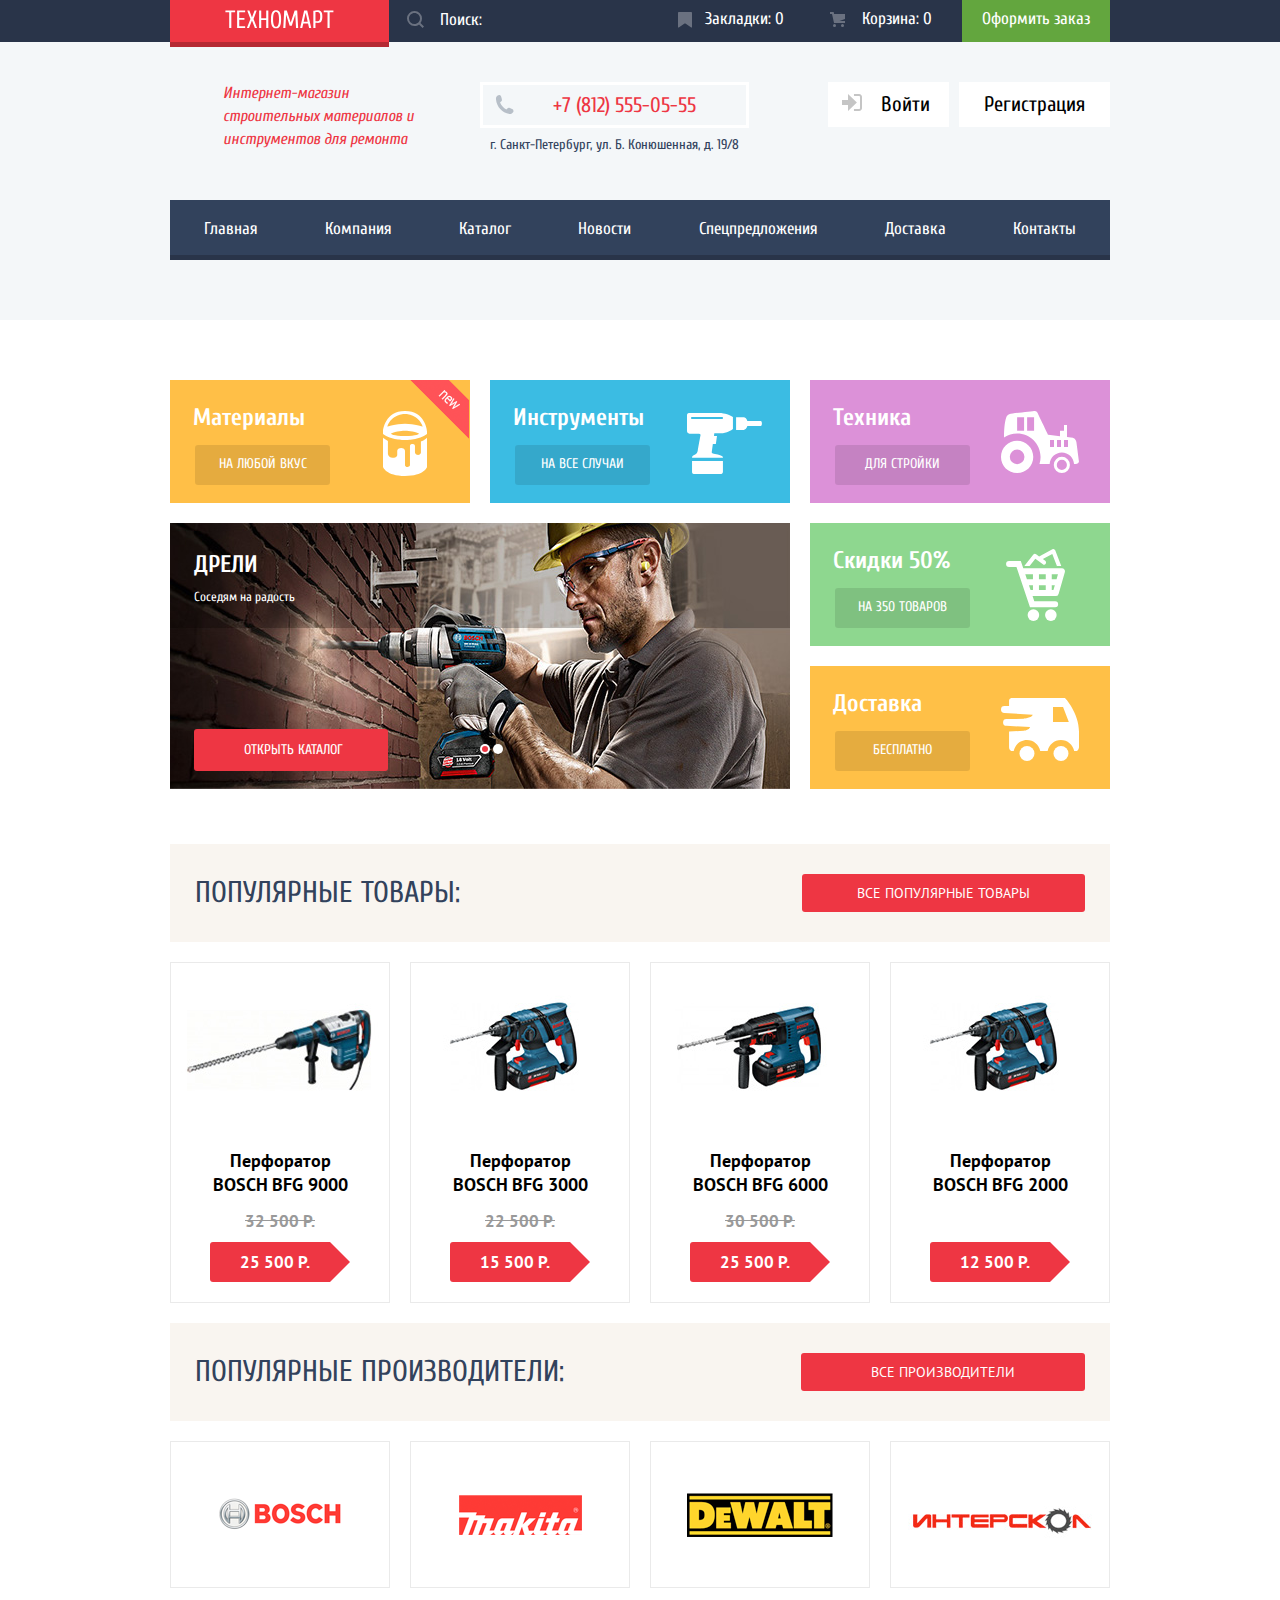
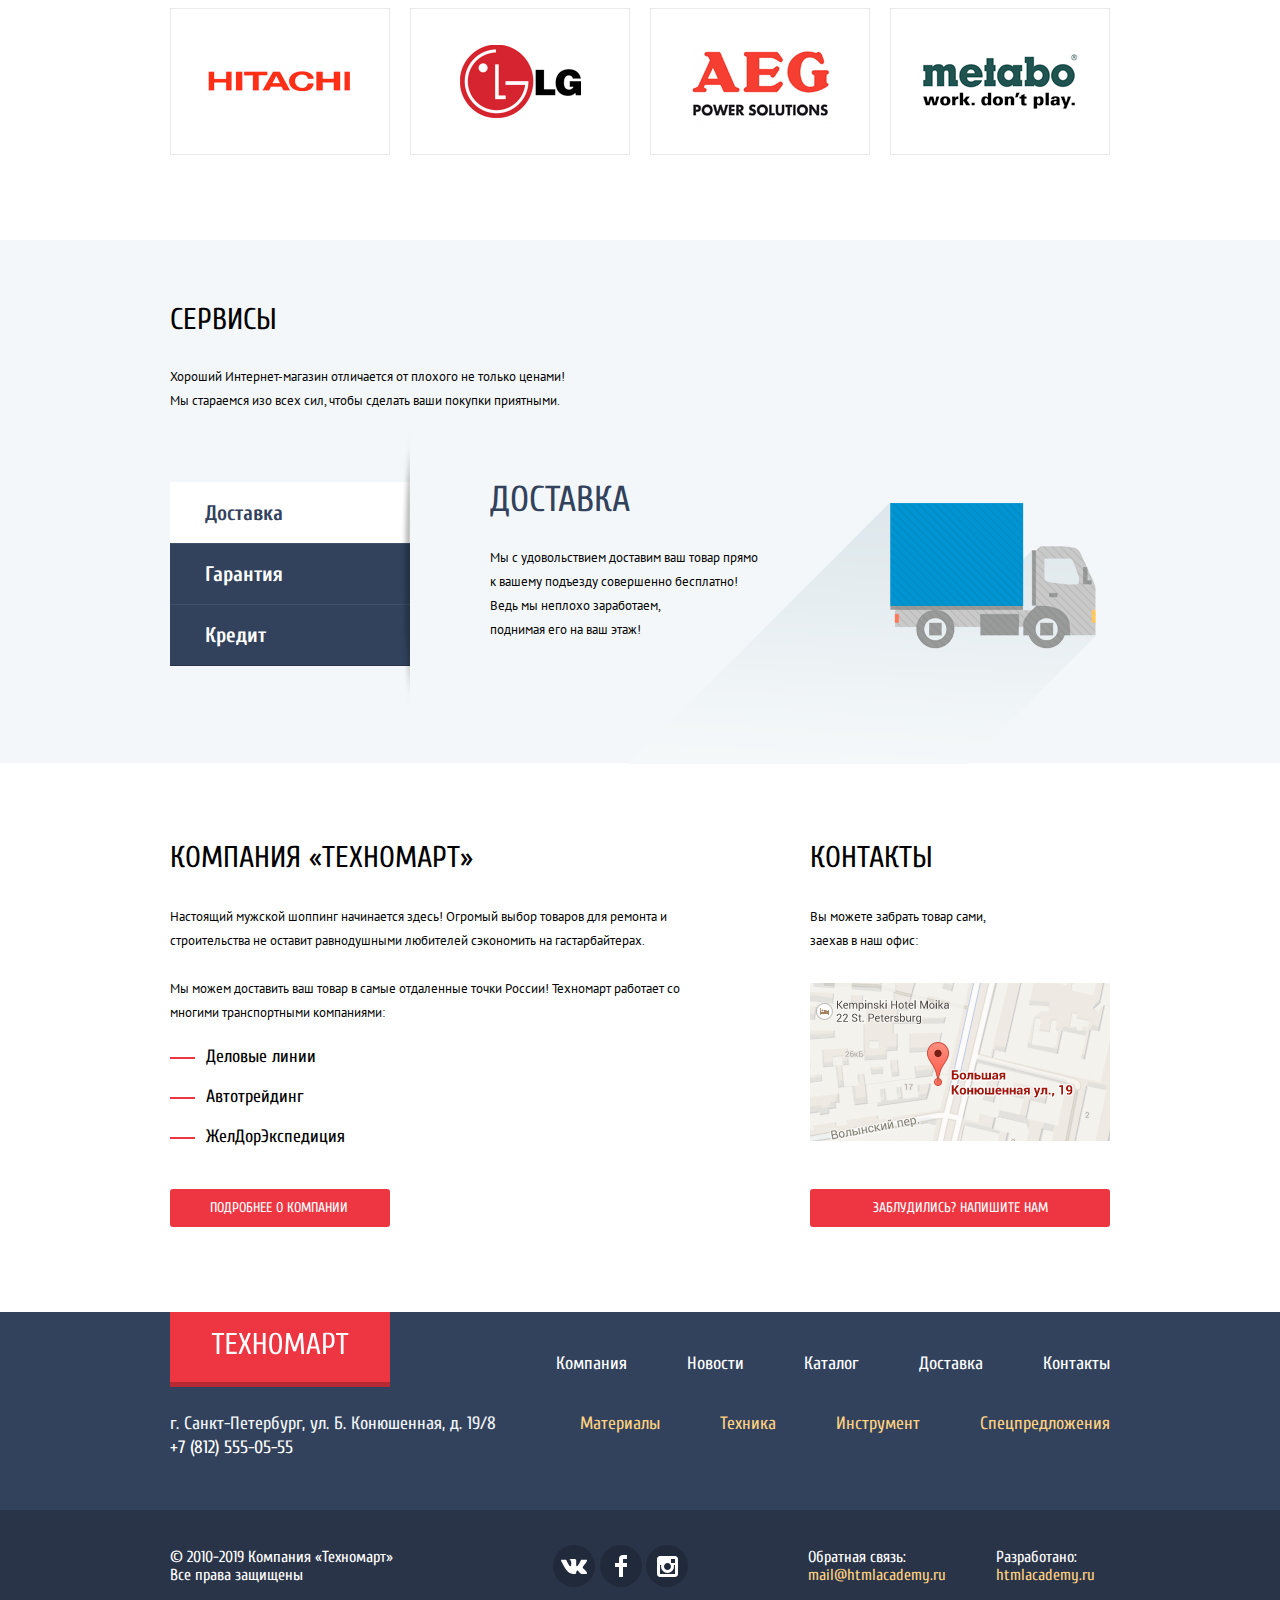
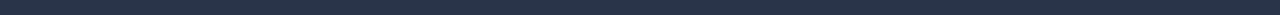
==== index.html @ 70874780 "lДобавлены иконки" ====
<!DOCTYPE html>
<html lang="ru">
  <head>
    <meta charset="utf-8">
    <title>HTML Academy: Техномарт</title>
    <link href="https://fonts.googleapis.com/css?family=Cuprum:400,400i,700|PT+Sans:400,700&display=swap&subset=cyrillic" rel="stylesheet">
    <link href="css/normalize.css" rel="slylesheet">
    <link href="css/style.css" rel="stylesheet">
  </head>
  <body>
    <header class="main-header">
      <div class="top-header">
        <div class="container">
          <a class="logo">
            <img src="img/logo.svg" width="109" height="19" alt="Логотип Техномарт">
          </a>
          <div class="search">
            <form action="#" method="get">

              <label for="search">Поиск:</label>
              <input type="search" name="search" id="search">
              <button class="visually-hidden" type="submit">Поиск</button>
            </form>
          </div>
          <div class="booking-block">
            <a class="marker" href="#">Закладки: 0</a>
            <a class="basket" href="#">Корзина: 0</a>
            <a class="booking" href="#">Оформить заказ</a>
          </div>
        </div>
      </div>
      <div class="middle-header container">
        <h1 class="index-page-title">Интернет-магазин строительных материалов и инструментов для ремонта</h1>  
        <div class="contact-header">
          <p class="phone-numder"><a href="tel:+78125550555">+7 (812) 555-05-55</a></p>
          <p class="address">г. Санкт-Петербург, ул. Б. Конюшенная, д. 19/8</p>
        </div>
        <ul class="user-navigation"> 
          <li>
            <a class="login-link" href="#">
                <svg xmlns="http://www.w3.org/2000/svg" width="20" height="17" viewBox="0 0 20 17">
                  <path d="M14.875 8.5L6 0v6H0v5h6v6z"/>
                  <path d="M16.986 15.01h-5.027V17h5.027c2.178 0 3.004-1.81 3.029-3.026V3.028C19.99 1.811 19.164 0 16.986 0h-5.027v1.99h5.027c.839 0 .992.681 1.01 1.057v10.904c-.017.376-.171 1.059-1.01 1.059z"/>
              </svg>
              <span>Войти</span>
            </a>
          </li>
          <li><a class="check-in" href="#">Регистрация</a></li>
        </ul>
      </div>
      <nav class="main-navigation container">
        <ul>
          <li><a>Главная</a></li>
          <li><a href="#">Компания</a></li>
          <li><a href="catalog.html">Каталог</a></li>
          <li><a href="#">Новости</a></li>
          <li><a href="#">Спецпредложения</a></li>
          <li><a href="#">Доставка</a></li>
          <li><a href="#">Контакты</a></li>
        </ul>
      </nav>
    </header>
    <main>
      <div class="container">
        <section class="offers-block">
          <h2 class="visually-hidden">Наши предложения</h2>
          <div class="wrapper-offers-top">
            <div class="material-offers new">
              <h3>Материалы</h3>
              <a href="#">На любой вкус</a>  
            </div>
            <div class="instrument-offers">
              <h3>Инструменты</h3>
              <a href="#">На все случаи</a>
            </div>
            <div class="equipment-offers">
              <h3>Техника</h3>
              <a href="#">Для стройки</a>
            </div> 
          </div>
          <div class="wrapper-offers-bottom">
            <div class="wrapper">
              <div class="discount-offers">
                <h3>Скидки 50%</h3>
                <a href="#">На 350 товаров</a>
              </div>       
              <div class="delivery-offers">
                <h3>Доставка</h3>
                <a href="#">Бесплатно</a>
              </div>
            </div>
            <div class="slider-wrapper"> <!-- Переделать!-->
              <div class="slider-controls">
                <i class="active"></i>
                <i></i>
              </div>
              <ul class="slider-list">
                <li class="slider-item">
                  <h3 class="slider-item-title">Дрели</h3>
                  <p>Соседям на радость</p>
                  <a class="slider-batton" href="catalog.html">Открыть каталог</a>
                </li>
                <li class="slider-item">
                  <h3>Перфораторы</h3>
                  <p>Настоящие мужские игрушки</p>
                  <a class="slider-batton" href="catalog.html">Открыть каталог</a>
                </li>
              </ul>
            </div>
          </div>
        </section>
        <section class="popular-product">
          <div class="popular-product-header">
            <h2>Популярные товары:</h2>         
            <a class="button" href="#">Все популярные товары</a> 
          </div>
          <ul class="popular-list">
            <li class="popular-item">
              <article class="card-product">
                <div class="catalog-content">
                  <img src="img/bosch-bfg-9000.jpg" width="218" height="170" alt="Перфоратор BOSCH BFG 9000"> 
                </div>
                <h3>
                  <a href="#">
                    <span class="catalog-category">Перфоратор BOSCH</span>
                    <span class="catalog-model">BFG 9000</span>
                  </a>
                </h3>
                <div class="catalog-price">
                    <div class="old-price">32 500 Р.</div>
                    <div class="new-price">25 500 Р.</div>
                </div>
                <div class="catalog-popup">  <!--Должен появляться при наведение вместо .catalog-content-->
                  <a class="button-booking" href="#">Купить</a>
                  <a class="button-marker" href="#">В закладки</a>
                </div>
              </article>  
            </li>
            <li class="popular-item">
              <article class="card-product">
                <div class="catalog-content">
                  <img src="img/bosch-bfg-3000.jpg" width="218" height="170" alt="Перфоратор BOSCH BFG 3000"> 
                </div>
                <h3>
                  <a href="#">
                    <span class="catalog-category">Перфоратор BOSCH</span>
                    <span class="catalog-model">BFG 3000</span>
                  </a>
                </h3>
                <div class="catalog-price">
                  <div class="old-price">22 500 Р.</div>
                  <div class="new-price">15 500 Р.</div>
                </div>
                <div class="catalog-popup">  <!--Должен появляться при наведение вместо .catalog-content-->
                  <a class="button-booking" href="#">Купить</a>
                  <a class="button-marker" href="#">В закладки</a>
                </div>
              </article>  
            </li>
            <li class="popular-item"> 
              <article class="card-product">
                <div class="catalog-content">
                  <img src="img/bosch-bfg-6000.jpg" width="218" height="170" alt="Перфоратор BOSCH BFG 6000"> 
                </div>
                <h3>
                  <a href="#">
                    <span class="catalog-category">Перфоратор BOSCH</span>
                    <span class="catalog-model">BFG 6000</span>
                  </a>
                </h3>
                <div class="catalog-price">
                    <div class="old-price">30 500 Р.</div>
                    <div class="new-price">25 500 Р.</div>
                </div>
                <div class="catalog-popup">  <!--Должен появляться при наведение вместо .catalog-content-->
                  <a class="button-booking" href="#">Купить</a>
                  <a class="button-marker" href="#">В закладки</a>
                </div>
              </article>  
            </li>
            <li class="popular-item">
              <article class="card-product">
                <div class="catalog-content">
                  <img src="img/bosch-bfg-2000.jpg" width="218" height="170" alt="Перфоратор BOSCH BFG 2000"> 
                </div>
                <h3>
                  <a href="#">
                    <span class="catalog-category">Перфоратор BOSCH</span>
                    <span class="catalog-model">BFG 2000</span>
                  </a>
                </h3>
                <div class="catalog-price">
                  
                    <div class="new-price standart-price">12 500 Р.</div>
                </div>
                <div class="catalog-popup">  <!--Должен появляться при наведение вместо .catalog-content-->
                  <a class="button-booking" href="#">Купить</a>
                  <a class="button-marker" href="#">В закладки</a>
                </div>
              </article>  
            </li>
          </ul> 
        </section>
        <section class="popular-brands">
          <div class="popular-brands-header">
            <h2>Популярные производители:</h2>   
            <a class="button" href="#">Все производители</a>
          </div>
          <ul class="popular-brands-list">
            <li><a href="#"><img src="img/bosch.png" width="126" height="37" alt="Bosch"></a></li> 
            <li><a href="#"><img src="img/makita.png" width="123" height="40" alt="Makita"></a></li>
            <li><a href="#"><img src="img/de-walt.png" width="146" height="44" alt="DeWALT"></a></li>
            <li><a href="#"><img src="img/interscol.png" width="200" height="88" alt="Интерскол"></a></li>
            <li><a href="#"><img src="img/hitachi.png" width="169" height="31" alt="Hitachi"></a></li>
            <li><a href="#"><img src="img/lg.png" width="121" height="73" alt="LG"></a></li>
            <li><a href="#"><img src="img/aeg.png" width="151" height="96" alt="AEG"></a></li>
            <li><a href="#"><img src="img/metabo.png" width="204" height="69" alt="Metabo"></a></li>
          </ul>
        </section>
      </div>
      <section class="services">
        <div class="container">
          <div class="lead-box">
            <h2>Сервисы</h2>
            <p class="services-text">Хороший Интернет-магазин отличается от плохого не только ценами! Мы стараемся изо всех сил, чтобы сделать ваши покупки приятными.</p>
          </div>
          <div class="slider-services">
            <div class="slider-services-buttons">  <!--Проверить оформление кнопок-->
              <button class="services-button active">Доставка</button>
			        <button class="services-button">Гарантия</button>
			        <button class="services-button">Кредит</button>
            </div>
            <div class="slider-services-text">
              <section class="delivery">  
                <h3>Доставка</h3> 
                <p class="delivery-text">Мы с удовольствием доставим ваш товар прямо<br> к вашему подъезду совершенно бесплатно! Ведь мы неплохо заработаем,<br> поднимая его на ваш этаж!</p>
              </section>
              <section class="warranty">
                <h3>Гарантия</h3>
                <p class="warranty-text">Если купленный у нас товар поломается или заискрит,<br> а также в случае пожара, спровоцированного его возгаранием, вы всегда можете быть уверены в нашей гарантии. Мы обменяем сгоревший товар на новый.<br> Дом уж восстановите как-нибудь сами.</p>
              </section>
              <section class="credit">
                <h3>Кредит</h3>
                <p class="credit-text">Залезть в долговую яму стало проще!<br> Кредитные консультанты придут вам на помощь.</p>
                <a class="button" href="#">Отправить заявку</a>
              </section>
            </div>
          </div>
        </div>
      </section>
      <div class="wrapper-company container">
        <article class="about-company"> 
          <h2 class="company-title">Компания &laquo;Техномарт&raquo;</h2>
          <p>Настоящий мужской шоппинг начинается здесь! Огромый выбор товаров для ремонта и строительства не оставит равнодушными любителей сэкономить на гастарбайтерах.</p>
          <p>Мы можем доставить ваш товар в самые отдаленные точки России! Техномарт работает со многими транспортными компаниями:</p>
          <ul class="delivery-list"> 
            <li>Деловые линии</li>
            <li>Автотрейдинг</li>
            <li>ЖелДорЭкспедиция</li>
          </ul>
          <a class="button" href="#">Подробнее о компании</a>  
        </article>
        <section class="contact">
          <h2 class="contact-title">Контакты</h2>
          <p>Вы можете забрать товар сами, заехав в наш офис:</p>
          <a class="map" href="map.html">
            <img src="img/map.png" width="300" height="158" alt="Карта офиса Техномарт улица Большая Конюшечная ул., 19">
          </a>
          <div>
            <a class="button" href="message.html">Заблудились? Напишите нам</a>  
          </div>
        </section>
      </div>
    </main>
    <footer class="main-footer">
      <div class="footer-top">
        <div class="main-menu container">
          <a class="logo">
            <img src="img/logo-footer.svg" width="138" height="23" alt="Логотип Техномарт"> 
          </a>
          <ul class="footer-navigation"> 
            <li><a href="#">Компания</a></li>
            <li><a href="#">Новости</a></li>
            <li><a href="catalog.html">Каталог</a></li>
            <li><a href="#">Доставка</a></li>
            <li><a href="#">Контакты</a></li>
          </ul>
        </div>
        <div class="offers-menu container">
          <p class="footer-contact">
            г. Санкт-Петербург, ул. Б. Конюшенная, д. 19/8<br>
            <a href="tel:+78125550555">+7 (812) 555-05-55</a>
          </p>
          <ul class="offers"> 
            <li><a href="#">Материалы</a></li>
            <li><a href="#">Техника</a></li>
            <li><a href="#">Инструмент</a></li>
            <li><a href="#">Спецпредложения</a></li>
          </ul>
        </div>
      </div>
      <div class="footer-copyright">
        <div class="container">
          <p class="copyright">
            &copy; 2010-2019 Компания &laquo;Техномарт&raquo;<br> 
            Все права защищены 
          </p>
          <div class="social-footer">
            <ul class="social-footer-list">
              <li>
                <a class="social-button social-button-vk" href="#">
                  <span class="visually-hidden">Вконтакте</span>               
                </a>
              </li>
              <li>
                <a class="social-button social-button-fb" href="#">
                  <span class="visually-hidden">Фейсбук</span>
                </a>
              </li>
              <li>
                <a class="social-button social-button-ig" href="#">
                  <span class="visually-hidden">Инстаграм</span>
                </a>
              </li>
            </ul>
          </div>
          <p class="mail">
            <span>Обратная связь:</span>
            <a href="mailto:mail@htmlacademy.ru">mail@htmlacademy.ru</a>
          </p>
          <p class="developer">
            <span>Разработано:</span>
            <a href="https://htmlacademy.ru/intensive/htmlcss">htmlacademy.ru</a>
          </p>
        </div>
      </div>
    </footer> 
  <!--
    <div class="popup-message">
      <form action="#" method="post">
        <label>
          <span>Ваше имя:</span><input type="text" name="name" required placeholder="Имя Фамилия">
        </label>
        <label>
          <span>Ваш e-mail:</span><input type="email" name="email" required placeholder="email@example.com">
        </label>
        <label>
          <span>Текст письма:</span><textarea name="message" required placeholder="В свободной форме"></textarea>
        </label>
        <div class="button-block">
          <button class="button-checkout" type="submit">Отправить</button>
        </div>
        <button class="close-popup" type="button"><span class="visually-hidden">Закрыть</span></button>
      </form>
    </div> 
    <div class="map-popup">
      <img src="img/map-big.jpg" width="940" height="446" alt="Карта офиса Техномарт улица Большая Конюшечная ул., 19">
      <button class="close-popup" type="button"><span class="visually-hidden">Закрыть</span></button>
    </div>	
    <div class="popup-product-in-basket">
      <p>Товар добавлен в корзину</p>
      <div class="button-block">
        <a class="button-send" href="#">Оформить заказ</a>
        <a class="button-shopping" href="catalog.html">Продолжить покупки</a>  
      </div>
      <button class="close-popup" type="button"><span class="visually-hidden">Закрыть</span></button>
    </div>
  -->
  </body>
</html>
---- css/style.css ----
body {
  margin: 0;
  padding: 0;

  font-size: 13px;
  line-height: 24px;
  font-family: "PT Sans", "Arial", sans-serif;
  color: #000000;
}

a {
  text-decoration: none;
}

.visually-hidden {
  position: absolute;

  width: 1px;
  height: 1px;
  margin: -1px;

  clip: rect(0 0 0 0);
}

.container {
  width: 940px;
  margin: 0 auto;
  padding: 0 10px;
}

/*Header*/
.main-header {
  padding-bottom: 60px;

  font-family: "Cuprum", "Arial", sans-serif;

  background-color: #f4f7f9;
}

.top-header {
  font-style: normal;
  font-weight: normal;
  font-size: 17px;
  line-height: 18px;
  color: #ffffff;

  background-color: #293449;
}

.top-header .container {
  display: flex;
  justify-content: space-between;
}

.logo {
  padding: 10px 55px 9px 55px;

  background-color: #ee3643;
  box-shadow: 0 5px 0 0 rgba(0, 0, 0, 0.24),
  0 5px 0 0 #ee3643;
}

.logo-inner:hover,
.logo-inner:focus {
  background-color: #ca2c37;
}

.search {
  position: relative;

  padding: 10px 0 9px 50px;
}

.search::before {
  content: "";
  position: absolute;
  top: 11px;
  left: 17px;

  width: 17px;
  height: 17px;

  background-image: url("../img/icon-search.svg");
  opacity: 0.3;
}

.search:hover::before,
.search:focus::before {
  opacity: 1;
}

.search input {
  font: inherit;

  background-color: #293449;
  border: none;
}

.search:hover {
  background-color: #212a3a;
}

.search:focus {
  background-color: #ffffff;
}

.search:hover input {
  background-color: #212a3a;
}

.search input:focus {
  background-color: #ffffff;
}

.top-header a {
  color: #ffffff;
}

.booking-block {
  display: flex;
}

.marker {
  position: relative;

  padding: 10px 28px 9px 44px;
}

.marker::before {
  content: "";
  position: absolute;
  top: 12px;
  left: 17px;

  width: 14px;
  height: 16px;

  background-image: url("../img/icon-bookmark.svg");
  opacity: 0.3;
}

.marker:hover::before,
.marker:focus::before {
  opacity: 1;
}

.marker:active::before {
  opacity: 0.5;
}

.basket {
  position: relative;

  padding: 10px 30px 9px 50px;
}

.basket::before {
  content: "";
  position: absolute;
  top: 12px;
  left: 18px;

  width: 15px;
  height: 15px;

  background-image: url("../img/cart-icon.svg");
  opacity: 0.3;
}

.basket:hover::before,
.basket:focus::before {
  opacity: 1;
}

.basket:active::before {
  opacity: 0.5;
}

.booking {
  padding: 10px 20px 9px 20px;

  background-color: #63a63e;
}

.booking:hover,
.booking:focus {
  background-color: #5fbb2d;
}

.booking:active {
  color: rgba(255, 255, 255, 0.5);

  background-color: #518534;
}

.middle-header {
  display: flex;
  justify-content: space-between;
  align-items: flex-start;
  padding-top: 40px;
  padding-bottom: 40px;
  min-height: 78px;
}

.index-page-title,
.page-description {
  width: 196px;
  margin: 0;
  padding-left: 53px;

  font-style: italic;
  font-weight: normal;
  font-size: 16px;
  line-height: 23px;
  color: #ee3643;
}

.contact-header {
  width: 270px;
}

.phone-numder a {
  margin: 0;
  padding: 8px 50px 8px 70px;

  font-size: 21px;
  line-height: 21px;
  text-align: center;
  color: #ee3643;

  background-image: url("../img/icon-phone.svg");
  background-repeat: no-repeat;
  background-position: 12px 10px;
  border: 3px solid #ffffff;
}

.address {
  margin: 0;
  padding: 0;

  font-size: 14px;
  line-height: 24px;
  text-align: center;
  color: #32425c;
}

.user-navigation {
  display: flex;
  justify-content: flex-end;
  width: 300px;
  margin: 0;
  padding: 0;

  list-style: none;
}

.user-navigation a {
  font-size: 21px;
  line-height: 21px;
  color: #000000;

  background-color: #ffffff;
}

.user-navigation a {
  display: block;
  margin-left: 10px;
 
}

.user-navigation a:hover,
.user-navigation a:focus {
  color: #ee3643;
}

.check-in {
  padding: 12px 25px;
}

.user-block {
  width: 300px;
}

.user-login {
  display: flex;

  background-color: #ffffff;
}

.login-link {
  padding: 12px 14px;
  min-width: 93px;
}

.login-link svg {
  fill: #c5c5c5;
  padding-right: 14px;
}

.login-link:hover {
  color: #ee3643;
}

.login-link:hover svg {
  fill: #32425C;
}

.user-name {
  display: block;
  padding-top: 12px;
  padding-bottom: 9px;

  font-size: 21px;
  line-height: 21px;
  color: #000000;

  background-color: #ffffff;
}

.user-name svg {
  fill: #c5c5c5;
  padding-left: 10px; 
  padding-right: 14px;
}

.user-name:hover svg {
  fill: #32425C
}

.exit {
  display: block;
  padding-top: 14px;
  padding-bottom: 6px;
  padding-left: 30px; 
  padding-right: 10px; 
  fill:  #c5c5c5;
}

.exit:hover svg {
  fill: #32425C;  
}

.user-menu {
  display: flex;
  flex-wrap: wrap;
  margin: 0;
  padding: 0;
  padding-top: 8px;
  padding-left: 17px;

  list-style: none;
}

.user-menu li {
  position: relative;

  padding-right: 32px;
}

.user-menu li:not(:last-child)::before {
  content: "";
  position: absolute;
  top: 50%;
  left: 90px;

  width: 4px;
  height: 4px;
  margin: -2px;

  background-color: #32425c;
  border-radius: 50%;
}

.user-menu li:last-child {
  padding: 0;
}

.user-menu a {
  font-size: 16px;
  color: #32425c;
  text-decoration: underline;
}

.user-menu a:hover,
.user-menu a:focus {
  color: #ee3643;
}

.main-navigation ul {
  display: flex;
  flex-wrap: wrap;
  justify-content: space-around;
  margin: 0;
  padding: 0;
  box-shadow: inset 0px -5px 0 0 #293449;

  list-style: none;

  background-color: #32425c;
}

.main-navigation a {
  display: block;
  padding: 20px 30px 23px 30px;

  font-size: 17px;
  line-height: 17px;
  color: #ffffff;
}

.main-navigation a:hover,
.main-navigation a:focus {
  background-color: #293449;
}

.main-navigation a:active {
  color: rgba(255, 255, 255, 0.5);
  background-color: #1d2739;
}

/*main - index.html*/

.offers-block {
  margin-top: 60px;
  margin-bottom: 55px;
}

.offers-block h3 {
  margin: 0;
  padding: 0;

  font-weight: bold;
  font-size: 24px;
  line-height: 30px;
  font-family: "Cuprum", "Arial", sans-serif;
  color: #ffffff;
}

.material-offers h3,
.instrument-offers h3,
.equipment-offers h3,
.discount-offers h3,
.delivery-offers h3 {
  position: relative;

  padding-top: 23px;
  padding-bottom: 12px;
  padding-left: 23px;
}

.offers-block a {
  display: block;
  min-width: 86px;
  margin-right: 140px;
  margin-left: 25px;
  padding-top: 10px;
  padding-bottom: 12px;

  font-size: 14px;
  line-height: 18px;
  font-family: "Cuprum", "Arial", sans-serif;
  text-align: center;
  color: #ffffff;
  text-transform: uppercase;

  background-color: rgba(0, 0, 0, 0.1);
  border-radius: 3px;
}

.offers-block a:hover,
.offers-block a:focus {
  background-color: rgba(0, 0, 0, 0.2);
}

.offers-block a:active {
  background-color: rgba(0, 0, 0, 0.3);
}

.offers-block .new {
  position: relative;
}

.offers-block .new::after {
  content: "";
  position: absolute;
  top: 0;
  left: 240px;

  width: 59px;
  height: 60px;

  background-image: url("../img/new-flag.png");
  background-repeat: no-repeat;
}

.wrapper-offers-top {
  display: flex;
  flex-wrap: wrap;
  justify-content: space-between;
}

.offers-block .wrapper {
  display: flex;
  flex-direction: column;
}

.wrapper-offers-bottom {
  display: flex;
  justify-content: space-between;
}

.material-offers {
  width: 300px;
  min-height: 123px;
  margin-bottom: 20px;

  background-color: #ffbf47;
  background-image: url("../img/icon-1.svg");
  background-repeat: no-repeat;
  background-position: 213px 31px;
}

.instrument-offers {
  width: 300px;
  min-height: 123px;
  margin-bottom: 20px;

  background-color: #3bbce3;
  background-image: url("../img/icon-2.svg");
  background-repeat: no-repeat;
  background-position: 197px 33px;
}

.equipment-offers {
  width: 300px;
  min-height: 123px;
  margin-bottom: 20px;

  background-color: #dc91d8;
  background-image: url("../img/icon-3.svg");
  background-repeat: no-repeat;
  background-position: 191px 31px;
}

.discount-offers {
  width: 300px;
  min-height: 123px;
  margin-bottom: 20px;

  background-color: #8ed78f;
  background-image: url("../img/icon-4.svg");
  background-repeat: no-repeat;
  background-position: 196px 26px;
}

.delivery-offers {
  width: 300px;
  min-height: 123px;

  background-color: #ffc047;
  background-image: url("../img/icon-5.svg");
  background-repeat: no-repeat;
  background-position: 191px 32px;
}

.slider-wrapper {
  position: relative;

  width: 620px;
  height: 239px;

  font-family: "Cuprum", "Arial", sans-serif;
  color: #ffffff;

  background-color: #a0522d;
  order: -1;
}

.slider-list {
  margin: 0;
  padding: 0;

  list-style: none;
}

.slider-item {
  padding-top: 27px;
  padding-bottom: 22px;
  padding-left: 24px;
}

.slider-item-title {
  margin: 0;
  padding: 0;

  text-transform: uppercase;
}

.slider-item p {
  margin: 0;
  padding-top: 5px;
  padding-bottom: 5px;
}

.slider-item a {
  width: 100px;
  margin: 0;
  margin-top: 115px;
  padding: 12px 45px 12px 49px;

  background-color: #ee3643;
  border-radius: 3px;
}

.slider-item a:focus,
.slider-item a:hover {
  background-color: #ca2c37;
}

.slider-item a:active {
  background-color: #ba2732;
}

.slider-item {
  display: none;
}

.slider-item:nth-child(1) {
  display: block;
}

.slider-item {
  display: none;
}

.slider-item:nth-child(1) {
  background-image: url("../img/slider-drill.jpg");
  background-repeat: no-repeat;
}

.slider-item:nth-child(2) {
  background-image: url("../img/slide-perforator.jpg");
  background-repeat: no-repeat;
}

.slider-controls {
  position: absolute;
  top: 215px;
  left: 50%;
  z-index: 100;
}

.slider-controls i {
  position: relative;

  display: inline-block;
  width: 10px;
  height: 10px;

  background: #ffffff;
  border-radius: 50%;
  cursor: pointer;
}

.slider-controls .active::after {
  content: "";
  position: absolute;
  top: 2px;
  left: 2px;
  z-index: 1;

  width: 6px;
  height: 6px;

  background: #ee3643;
  border-radius: 50%;
}

.popular-product-header,
.popular-brands-header {
  display: flex;
  justify-content: space-between;
  align-items: center;
  margin-bottom: 20px;
  padding: 30px 25px;

  background-color: #f9f5f0;
}

.popular-product-header h2,
.popular-brands-header h2 {
  margin: 0;
  padding: 0;

  font-weight: normal;
  font-size: 30px;
  line-height: 30px;
  font-family: "Cuprum", "Arial", sans-serif;
  color: #32425c;
  text-transform: uppercase;
}

.popular-product-header a.button,
.popular-brands-header a.button {
  font-size: 14px;
  line-height: 18px;
  color: #ffffff;
  text-transform: uppercase;

  background-color: #ee3643;
}

.popular-product-header a.button:hover,
.popular-product-header a.button:focus,
.popular-brands a.button:hover,
.popular-brands a.button:focus {
  background-color: #ca2c37;
}

.popular-product-header a.button:active,
.popular-brands a.button:active {
  background-color: #ba2732;
}

.popular-product-header .button {
  min-width: 170px;
  padding: 10px 55px;

  border-radius: 3px;
}

.popular-brands-header .button {
  padding: 10px 70px;

  border-radius: 3px;
}

.popular-list {
  display: flex;
  flex-wrap: wrap;
  justify-content: space-between;
  margin: 0;
  margin-bottom: 20px;
  padding: 0;

  list-style: none;
}

.popular-item {
  width: 218px;

  border: 1px solid #eaeaea;
}

.card-product h3 {
  margin: 0;
  padding: 9px 30px;

  text-align: center;
}

.catalog-category,
.catalog-model {
  font-weight: bold;
  font-size: 18px;
  line-height: 20px;
  color: #000000;
}

.catalog-price {
  margin-top: 5px;
}

.old-price {
  padding-bottom: 12px;

  font-weight: bold;
  font-size: 17px;
  line-height: 18px;
  text-align: center;
  color: #999999;
  text-decoration: line-through;
}

.new-price {
  position: relative;

  width: 80px;
  margin: 0 auto;
  margin-bottom: 20px;
  padding: 11px 30px;

  font-weight: bold;
  font-size: 17px;
  line-height: 18px;
  color: white;
  color: #ffffff;

  background-color: #ee3643;
  border-radius: 3px;
}

.new-price::after {
  content: "";
  position: absolute;
  top: 0;
  right: -20px;

  width: 0;
  height: 0;

  border: 20px solid white;
  border-left-color: #ee3643;
}

.standart-price {
  margin-top: 35px;
}

.card-product {
  position: relative;
}

.catalog-popup {
  position: absolute;
  top: 4px;
  left: 42px;
  z-index: 10;

  padding: 40px 0;

  background-color: rgba(255,255,255,0.9);
}

.card-product .catalog-popup {
  display: none;
}

.card-product:hover .catalog-popup {
  display: block;
}

.button-booking {
  position: relative;

  display: block;
  width: 41px;
  margin-bottom: 7px;
  padding: 10px 46px 10px 49px;

  font-size: 14px;
  line-height: 18px;
  font-family: "Cuprum", "Arial", sans-serif;
  color: #ffffff;
  text-transform: uppercase;

  background-color: #63a63e;
  border-radius: 3px;
  box-shadow: inset 0 -3px 0 0 #367315;
}

.button-booking::before {
  content: "";
  position: absolute;
  top: 10px;
  left: 14px;

  width: 15px;
  height: 15px;

  background-image: url("../img/cart-icon.svg");
  opacity: 0.3;
}

.button-booking:hover,
.button-booking:focus {
  background-color: #5fbb2d;
}

.button-booking:active {
  background-color: #518534;
}

.button-marker {
  display: block;
  width: 68px;
  padding: 8px 29px 7px 33px;

  font-size: 14px;
  line-height: 18px;
  font-family: "Cuprum", "Arial", sans-serif;
  color: #32425c;
  text-transform: uppercase;

  background-color: #ffffff;
  border: 3px solid #63a63e;
}

.button-marker:hover,
.button-marker:focus {
  border: 3px solid #32425c;
}

.button-marker:active {
  color: rgba(50, 66, 92, 0.3);

  border: 3px solid #32425c;
}

.popular-brands-list {
  display: flex;
  flex-wrap: wrap;
  justify-content: space-between;
  margin: 0;
  margin-bottom: 65px;
  padding: 0;

  list-style: none;
}

.popular-brands-list li {
  display: flex;
  justify-content: center;
  align-items: center;
  /*width: 218px;*/
  margin-bottom: 20px;

  /*border: 1px solid #eaeaea;*/
}

.popular-brands-list a {
  width: 218px;
  min-height: 145px;
  justify-content: center;
  display: flex;
  align-items: center;
  border: 1px solid #eaeaea;
}

.popular-brands-list li:hover,
.popular-brands-list li:focus {
  box-shadow: 0 10px 25px 0 rgba(41, 52, 73, 0.5);
}

.popular-brands-list li:active {
  opacity: 0.3;
}

.services {
  margin-bottom: 50px;
  padding-top: 50px;
  padding-bottom: 50px;

  background-color: #f4f7f9;
}

.services h2 {
  margin: 0;
  padding-top: 15px;
  padding-bottom: 15px;

  font-weight: normal;
  font-size: 30px;
  line-height: 30px;
  font-family: "Cuprum", "Arial", sans-serif;
  color: #000000;
  text-transform: uppercase;
}

.lead-box {
  width: 400px;
  padding-bottom: 13px;
}

.services-text {
  margin: 0;
  padding: 0;
  padding-top: 15px;
  padding-bottom: 10px;
}

.slider-services {
  display: flex;
  align-items: flex-start;
}

.services .container {
  position: relative;
}

.services .container::after {
  content: "";
  position: absolute;
  top: 140px;
  left: 240px;

  width: 10px;
  height: 279px;

  background-image: url("../img/shadow.png");
}

.slider-services-buttons {
  display: flex;
  flex-direction: column;
  padding-top: 46px;
  padding-right: 80px;
  padding-bottom: 48px;
}

.services-button {
  width: 240px;
  padding-top: 16px;
  padding-bottom: 15px;
  padding-left: 35px;

  font-weight: bold;
  font-size: 21px;
  line-height: 30px;
  font-family: Cuprum;
  text-align: left;
  color: #ffffff;

  background-color: #32425c;
  border: 0;
  box-shadow: 0 1px 0 0 #293449,
  inset 0 1px 0 0 #405069;
}

.services-button:hover,
.services-button:focus {
  background-color: #293449;
}

.services-button.active {
  color: #32425c;

  background-color: #ffffff;
  box-shadow: 0 1px 0 0 #ffffff,
  inset 0.6px 0.8px 0 0 #ffffff;
}

.services h3 {
  margin: 0;
  padding: 46px 0 15px 0;

  font-weight: normal;
  font-size: 36px;
  line-height: 36px;
  font-family: "Cuprum", "Arial", sans-serif;
  color: #32425c;
  text-transform: uppercase;
}

.delivery {
  position: relative;
}

.delivery::after {
  content: "";
  position: absolute;
  top: 67px;
  left: 138px;

  width: 468px;
  height: 261px;

  background-image: url("../img/delivery.png");
}

.delivery-text {
  width: 275px;
  margin: 0;
  padding: 13px 0;
}

.warranty {
  position: relative;

  display: none;
}

.warranty::after {
  content: "";
  position: absolute;
  top: 46px;
  left: 239px;

  width: 389px;
  height: 283px;

  background-image: url("../img/guarantee.png");
}

.warranty-text {
  width: 379px;
  margin: 0;
  padding: 13px 0;
}

.credit {
  position: relative;

  display: none;
}

.credit::after {
  content: "";
  position: absolute;
  top: 45px;
  left: 165px;

  width: 465px;
  height: 285px;

  background-image: url("../img/credit.png");
}

.credit-text {
  margin: 0;
  padding: 13px 0;
} 

.credit a {
  display: block;
  width: 107px;
  margin-top: 12px;
  padding: 10px 40px;

  font-size: 14px;
  line-height: 18px;
  font-family: "Cuprum", "Arial", sans-serif;
  color: #ffffff;
  text-transform: uppercase;

  background-color: #ee3643;
  border-radius: 3px;
}

.credit a:hover,
.credit a:focus {
  background-color: #ca2c37;
}

.credit a:active { 
  background-color: #ba2732;
}

.wrapper-company {
  display: flex;
  justify-content: space-between;
  margin-bottom: 85px;
}

.about-company {
  width: 520px;
  padding-top: 15px;
}

.company-title {
  margin: 0;
  padding-top: 15px;
  padding-bottom: 20px;

  font-weight: normal;
  font-size: 30px;
  line-height: 30px;
  font-family: "Cuprum", "Arial", sans-serif;
  color: #000000;
  text-transform: uppercase;
}

.about-company p {
  margin: 0;
  padding: 12px 0;
}

.about-company a {
  display: block;
  width: 140px;
  margin-top: 32px;
  padding: 10px 40px;

  font-size: 14px;
  line-height: 18px;
  font-family: "Cuprum", "Arial", sans-serif;
  color: #ffffff;
  text-transform: uppercase;

  background-color: #ee3643;
  border-radius: 3px;
}

.delivery-list {
  margin: 0;
  padding: 0;

  list-style: none;
  font-size: 18px;
  line-height: 20px;
  font-family: "Cuprum", "Arial", sans-serif;
  color: #000000;
}

.delivery-list li {
  position: relative;

  margin: 0;
  padding: 10px 0 10px 36px;
}

.delivery-list li::before {
  content: "";
  position: absolute;
  top: 50%;
  left: 0;

  width: 25px;
  height: 2px;

  background-color: #ee3643;
}

.contact {
  width: 300px;
  padding-top: 15px;
}

.contact-title {
  margin: 0;
  padding-top: 15px;
  padding-bottom: 20px;

  font-weight: normal;
  font-size: 30px;
  line-height: 30px;
  font-family: "Cuprum", "Arial", sans-serif;
  color: #000000;
  text-transform: uppercase;
}

.contact p {
  width: 180px;
  margin: 0;
  padding: 12px 0 30px 0;
}

.contact .button {
  display: block;
  padding: 10px;

  font-size: 14px;
  line-height: 18px;
  font-family: "Cuprum", "Arial", sans-serif;
  text-align: center;
  color: #ffffff;
  text-transform: uppercase;

  background-color: #ee3643;
  border-radius: 3px;
}

.about-company a:hover,
.about-company a:focus,
.contact .button:hover,
.contact .button:focus {
  background-color: #ca2c37;
}

.about-company a:active,
.contact .button:active { 
  background-color: #ba2732;
}

.contact .map {
  display: block;
  padding-bottom: 40px;
}

/*Футер*/

.footer-top {
  font-weight: normal;
  font-size: 18px;
  line-height: 24px;
  font-family: "Cuprum", "Arial", sans-serif;
  color: #f1f5f7;

  background-color: #32425c;
}

.main-menu {
  display: flex;
  justify-content: space-between;
  align-items: flex-start;
  padding-bottom: 30px;
}

.footer-top .logo {
  margin: 0;
  padding: 20px 41px;

  box-shadow: 0 5px 0 0 rgba(0, 0, 0, 0.24),
  0 5px 0 0 #ee3643;
}

.footer-navigation {
  display: flex;
  flex-wrap: wrap;
  justify-content: space-around;
  margin: 0;
  padding: 0;

  list-style: none;
}

.footer-navigation li {
  padding: 40px 30px 0 30px;
}

.footer-navigation li:last-child {
  padding-right: 0;
}

.footer-navigation a {
  color: #ffffff;
}  

.footer-navigation a:hover,
.footer-navigation a:focus {
  text-decoration: underline;
}

.footer-navigation a:active {
  color: rgba(241, 245, 247, 0.5);
  text-decoration: none;
}

.footer-contact {
  margin: 0;
  padding: 0;
}

.footer-contact a {
  color: #ffffff;
}  

.offers-menu {
  display: flex;
  justify-content: space-between;
  align-items: flex-start;
  padding-bottom: 50px;
}

.offers {
  display: flex;
  flex-wrap: wrap;
  justify-content: space-around;
  margin: 0;
  padding: 0;

  list-style: none;
}

.offers li {
  padding: 0 30px;
}

.offers li:last-child {
  padding-right: 0;
}

.offers a {
  color: #ffd180;
}

.offers a:hover,
.offers a:focus {
  text-decoration: underline;
}

.offers a:active {
  color: rgba(255, 209, 128, 0.5);
  text-decoration: none;
}

.footer-copyright {
  font-weight: normal;
  font-size: 16px;
  line-height: 18px;
  font-family: "Cuprum", "Arial", sans-serif;
  color: #ffffff;

  background-color: #293449;
}

.footer-copyright .container {
  display: flex;
  justify-content: space-between;
  align-items: center;
  padding-top: 35px; /*уточнити*/
  padding-bottom: 28px;
}

.copyright {
  width: 230px;
  margin: 0;
  padding: 0;
  padding-right: 160px;
}


.social-footer-list {
  display: flex;
  flex-wrap: wrap;
  justify-content: space-between;
  width: 135px;
  margin: 0;
  padding: 0;
  padding-right: 120px;

  list-style: none;
  text-align: center;
}

.social-footer-list a {
  display: flex;
  justify-content: center;
  align-items: center;
  width: 42px;
  height: 42px;

  background-color: #212a3a;
  border-radius: 21px;
}

.social-footer-list a:hover,
.social-footer-list a:focus,
.social-footer-list a:active {
  background-color: #ee3643;
}

.social-button-ig {
  background-image: url("../img/insta-icon.svg");
  background-repeat: no-repeat;
  background-position: center;
}

.social-button-fb {
  background-image: url("../img/fb-icon.svg");
  background-repeat: no-repeat;
  background-position: center;
}

.social-button-vk {
  background-image: url("../img/vk-icon.svg");
  background-repeat: no-repeat;
  background-position: center;
}

.mail {
  width: 140px;
  margin: 0;
  padding: 0;
  padding-right: 50px;
}

.mail a,
.developer a {
  color: #ffd180;
}

.developer {
  width: 100px;
  margin: 0;
  padding: 0;
  padding-right: 15px;
}

.footer-copyright a:hover,
.footer-copyright a:focus {
  text-decoration: underline;
}

.mail a:active,
.developer a:active {
  color: #ee3643;
  text-decoration: none;
}

/*Основное содержание catalog.html*/

.breadcrumbs {
  display: flex;
  justify-content: flex-start;
  margin: 0;
  margin-top: 10px;
  margin-bottom: 13px;
  padding: 10px 20px 10px  0;

  list-style: none;
}

.breadcrumbs-item {
  position: relative;

  padding-right: 40px;

  line-height: 18px;
  text-transform: uppercase;
}

.breadcrumbs-item a {
  color: #000000;
}

/*уточнить
.breadcrumbs-item:last-child {
  padding-right: 0;
}

.breadcrumbs-item a::after {
  content: "";
  position: absolute;
  top: 0;
  left: 0;

  width: 8px;
  height: 12px;

  background-image: url("../img/icon-right-small.svg");
}

.breadcrumbs-item:first-child {
  background-image: url("../img/icon-home.svg");
  background-repeat: no-repeat;
  background-position-y: center;
}
*/

.page-title {
  margin: 0;
  margin-bottom: 20px;
  padding-top: 30px;
  padding-bottom: 30px;
  padding-left: 30px;

  font-style: normal;
  font-weight: normal;
  font-size: 30px;
  line-height: 30px;
  font-family: Cuprum;
  color: #32425c;
  text-transform: uppercase;

  background-color: #f2f6f8;
}

.wrapper-main {
  display: flex;
  justify-content: space-between;
  align-items: flex-start;
}

.sorting {
  display: flex;
  justify-content: space-between;
  align-items: center;
  margin-bottom: 20px;

  background-color: #f7f3ec;
}

.sorting h2 {
  margin: 0;
  padding-top: 10px;
  padding-bottom: 10px;
  padding-left: 20px;

  font-style: normal;
  font-weight: normal;
  font-size: 13px;
  line-height: 18px;
  color: #000000;
  text-transform: uppercase;
}

.sorting-list {
  display: flex;
  justify-content: space-between;
  width: 480px;
/*нужно дополнить (см. макет)*/
  margin: 0;
  padding: 5px 17px 5px 20px;

  list-style: none;
}

.sort-link {
  color: rgba(0, 0, 0, 0.3);
  text-transform: uppercase;

  border-bottom: 1px dotted #ee3643;
}

.sort-link.active {
  color: #ee3643;

  border-bottom: none;
}

.sort-link:hover,
.sort-link:focus {
  color: #000000;

  border-bottom: 1px solid #ee3643;
}
.sort-link:active {
  color: #ee3643;

  border-bottom: none;
}

.filters {
  width: 220px;
}

.filters h2 {
  margin: 0;
  padding-top: 10px;
  padding-bottom: 10px;
  padding-left: 20px;

  font-style: normal;
  font-weight: normal;
  font-size: 13px;
  line-height: 18px;
  color: #000000;
  text-transform: uppercase;

  background-color: #f7f3ec;
}

.filters label {
  font-size: 15px;
  line-height: 20px;
  color: #000000;
  text-transform: uppercase;
}

.filters legend {
  font-weight: bold;
  font-size: 17px;
  line-height: 30px;
  color: #000000;
  text-transform: uppercase;
  letter-spacing: 0.2px;
}

.filter-button {
  font-size: 13px;
  line-height: 18px;
  font-family: "PT Sans", "Arial", sans-serif;
  text-align: center;
  text-transform: uppercase;
}


.filter-item {
  margin: 0;
  padding: 0;

  border: none;
}

.range-controls {
  position: relative;

  height: 41px;
  margin-bottom: 9px;
  padding-top: 39px;
  padding-right: 20px;
  padding-left: 20px;

  background-color: #f7f3ec;
  border-radius: 5px;
}

.range-controls .scale {
  height: 2px;

  background: #d7dcde;;
}

.range-controls .bar {
  width: 84%;
  height: 2px;

  background: #00ca74;
}

.range-controls .toggle {
  position: absolute;
  top: 31px;
  left: 0;

  width: 4px;
  height: 4px;
  padding: 0;

  background-color: #ababab;
  border: 8px solid #ffffff;
  border-radius: 50%;
  box-shadow: 0 2px 1px 0 #cfcfcf;
  cursor: pointer;
}

.range-controls .toggle-min {
  left: 20px;
}

.range-controls .toggle-max {
  left: 160px;
}

.price-controls {
  font-size: 0;
}

.price-controls label {
  display: inline-block;
  width: 50%;

  font-size: 17px;
  text-transform: uppercase;
}

.price-controls input {
  width: 55px;
  padding: 10px 20px;

  font-size: 17px;
  line-height: 18px;
  font-family: "PT Sans", "Arial", sans-serif;
  text-align: center;

  background: #f7f3ec;
  border: none;
  border-radius: 5px;
}
.max-price input {
  margin-left: 8px;
}

.wrapper-inner {
  width: 700px;
}

.catalog-list {
  display: flex;
  flex-wrap: wrap;
  justify-content: space-between;
  margin: 0;
  margin-bottom: 30px;
  padding: 0;

  list-style: none;
}

.catalog-item {
  width: 218px;
  margin-bottom: 20px;

  border: 1px solid #e5e5e5;
}

.pagination {
  display: flex;
  justify-content: flex-start;
  margin: 0;
  margin-bottom: 60px;
  padding: 0;

  list-style: none;
}

.pagination-item a {
  margin-right: 10px;
  padding: 10px 14px;

  font-size: 13px;
  line-height: 1.38;
  font-family: "PT Sans", "Arial", sans-serif;
  color: #000000;
  text-transform: uppercase;

  border: 1px solid #e5e5e5;
  border-radius: 2px;
}

.pagination-item.next a {
  margin-right: 0;
  padding: 10px 31px;
}

.pagination-item a:hover,
.pagination-item a:focus {
  border: 1px solid #bdc6ca;
}

.pagination-item a:active {
  border: 1px solid #ee3643;
}

.pagination-item-current a {
  color: #ffffff;

  background-color: #ee3643;
}

.perforator {
  padding-top: 57px;
  padding-bottom: 58px;

  background-color: #f4f7f9;
}

.perforator h2 {
  margin: 0;
  padding: 10px 0;

  font-weight: normal;
  font-size: 30px;
  line-height: 30px;
  font-family: Cuprum;
  color: #000000;
  text-transform: uppercase;
} 

.perforator p {
  margin: 0;
  padding: 10px 0;
} 

/*попап - пересмотреть*/
.popup-product-in-basket {
  font-size: 30px;
  line-height: 30px;
  font-family: "Cuprum", "Arial", sans-serif;
  text-align: center;
  color: #000000;

  background-color: #ffffff;
  border-top: 7px solid #ee3643;
}

.button-block {
  font-size: 14px;
  line-height: 18px;

  background-color: #f1f1f1;
}

.button-checkout {
  color: #ffffff;
  text-transform: uppercase;

  background-color: #ee3643;
}

.button-shopping {
  color: #000000;
  text-transform: uppercase;

  background-color: #ffffff;
}

.close-popup {
  /*уточнить?*/
  background-color: #ee3643;
  background-image: url("../img/map-close.svg");
  background-repeat: no-repeat;
}

.popup-message {
  font-size: 18px;
  line-height: 18px;
  font-family: "Cuprum", "Arial", sans-serif;
  color: #000000;

  background-color: #ffffff;
  border-top: 7px solid #ee3643;
}

.button-send {
  font-size: 14px;
  line-height: 18px;
  font-family: "Cuprum", "Arial", sans-serif;
  color: #ffffff;
  text-transform: uppercase;

  background-color: #ee3643;
}

.popup-message input,
.popup-message textarea {
  font-size: 13px;
  line-height: 18px;
  font-family: "PT Sans", "Arial", sans-serif;
  color: #999999;

  border: 2px solid #d7dcde;
}

.popup-message input:hover,
.popup-message textarea:hover {
  border: 2px solid #b5b5b5;
}

.popup-message input:focus,
.popup-message textarea:focus {
  border: 2px solid #ee3643;
}
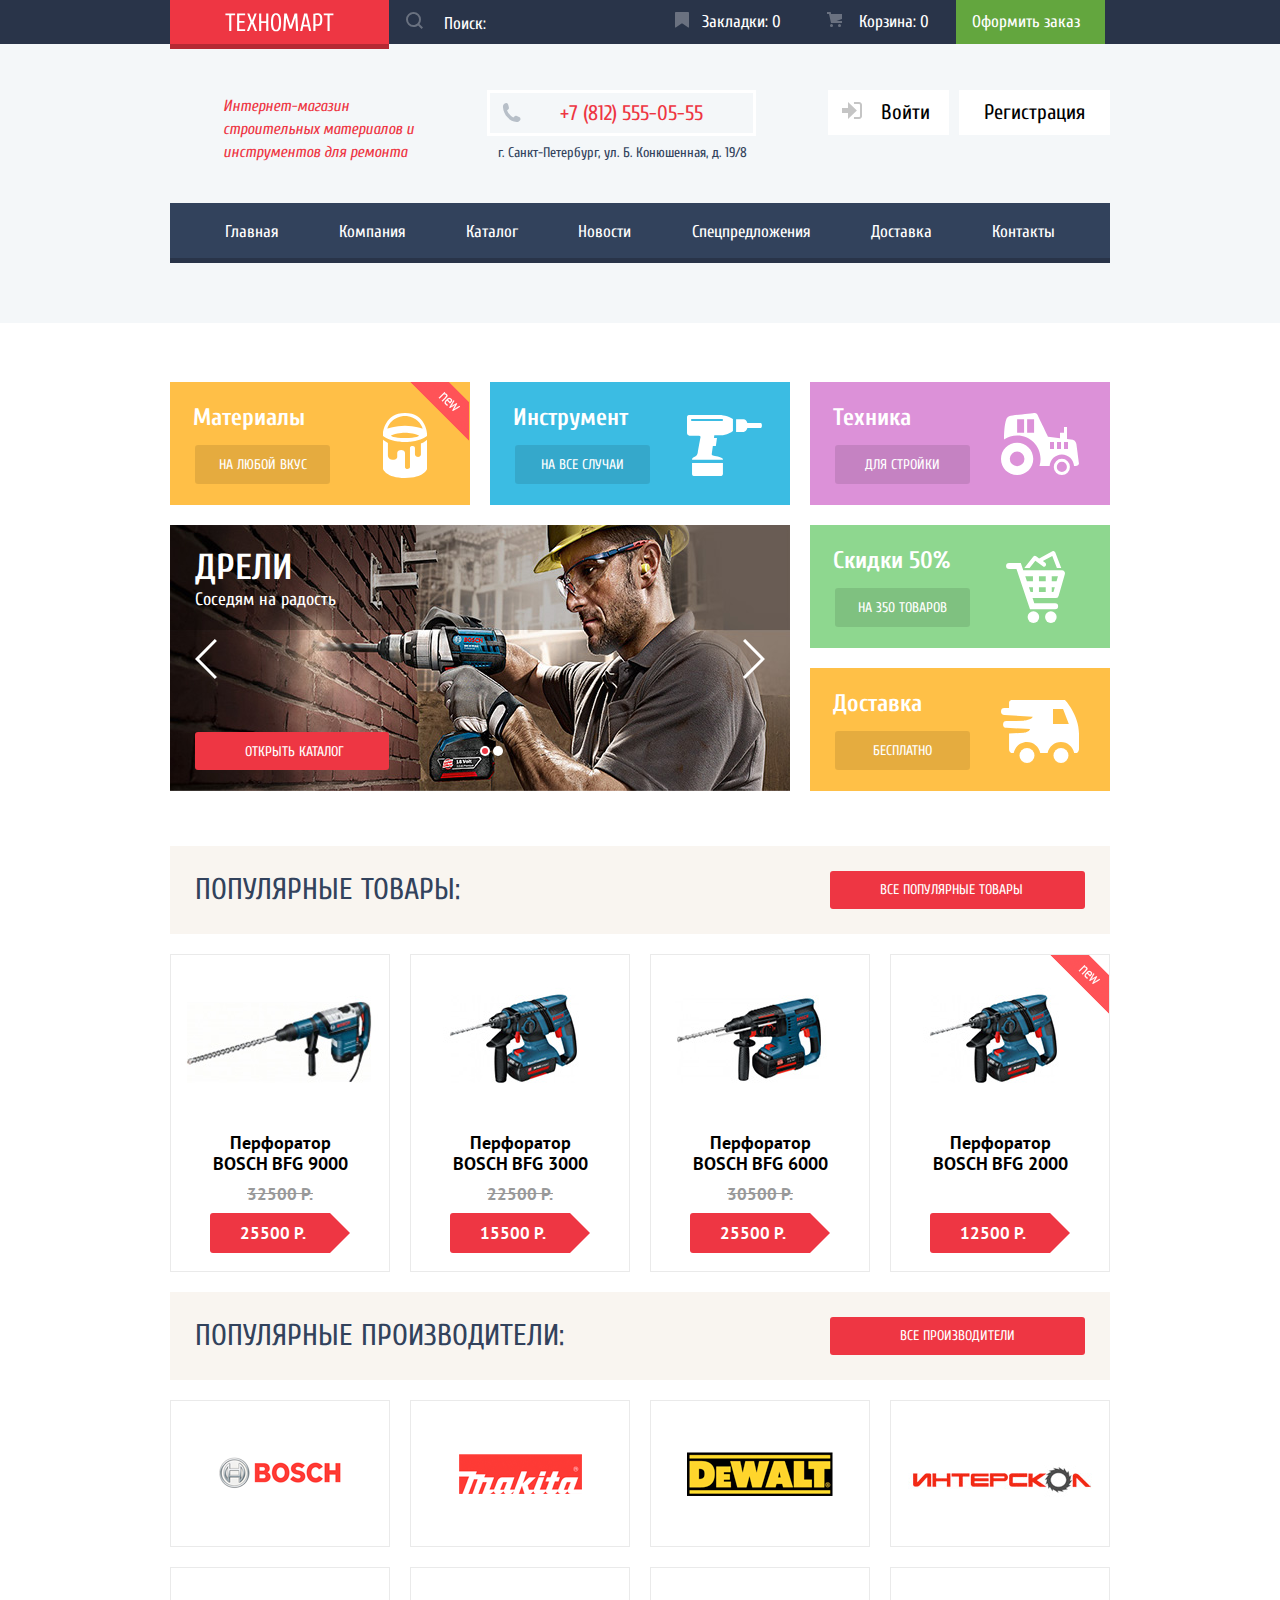
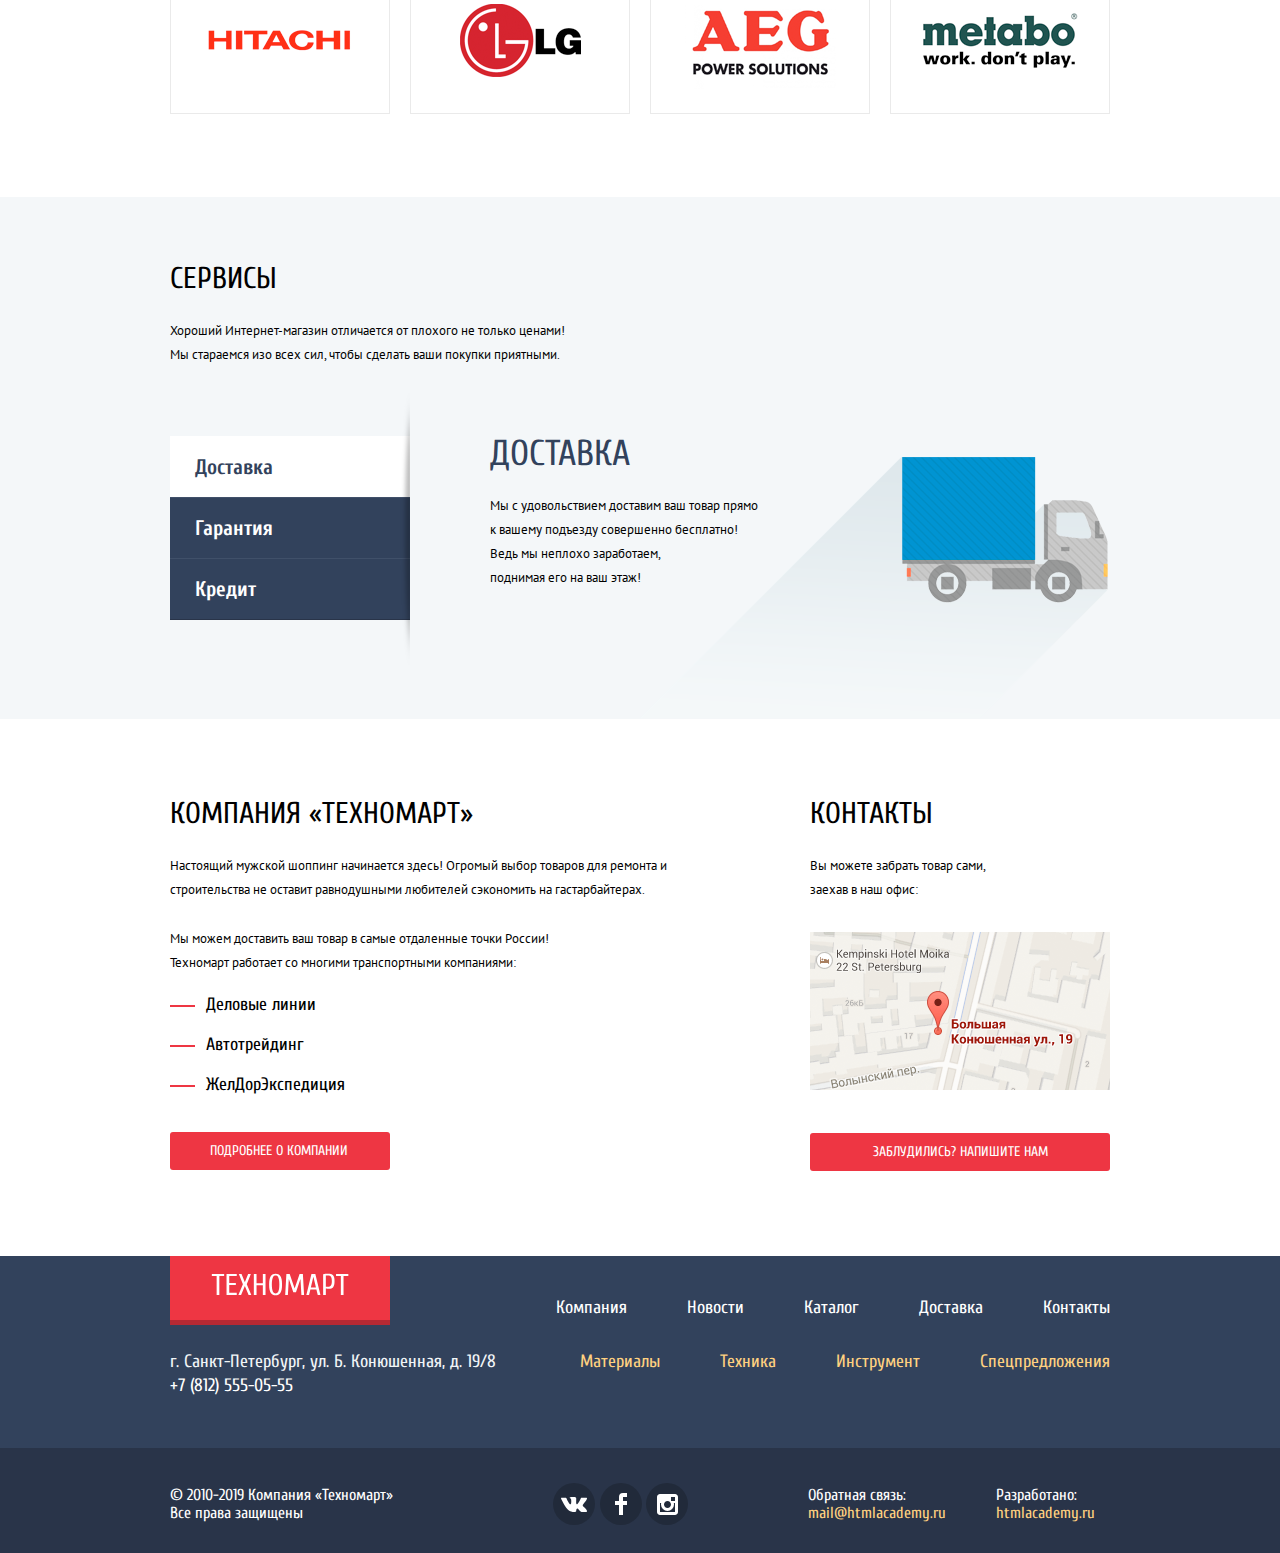
==== commit 8cbeeed5: "Все наработки за отпуск + JavaScript (начало)" ====
--- a/index.html
+++ b/index.html
@@ -16,9 +16,12 @@
           </a>
           <div class="search">
             <form action="#" method="get">
-
-              <label for="search">Поиск:</label>
-              <input type="search" name="search" id="search">
+              <label for="search">
+                <svg xmlns="http://www.w3.org/2000/svg" width="17" height="17" viewBox="0 0 17 17">
+                  <path d="M17 15.586l-3.542-3.542A7.465 7.465 0 0 0 15 7.5 7.5 7.5 0 1 0 7.5 15c1.71 0 3.282-.579 4.544-1.542L15.586 17 17 15.586zM2 7.5C2 4.467 4.467 2 7.5 2 10.532 2 13 4.467 13 7.5c0 3.032-2.468 5.5-5.5 5.5A5.506 5.506 0 0 1 2 7.5z"/>
+                </svg>
+              </label>
+              <input class="search-input" type="search" name="search" id="search" placeholder="Поиск:">
               <button class="visually-hidden" type="submit">Поиск</button>
             </form>
           </div>
@@ -70,7 +73,7 @@
               <a href="#">На любой вкус</a>  
             </div>
             <div class="instrument-offers">
-              <h3>Инструменты</h3>
+              <h3>Инструмент</h3>
               <a href="#">На все случаи</a>
             </div>
             <div class="equipment-offers">
@@ -89,11 +92,13 @@
                 <a href="#">Бесплатно</a>
               </div>
             </div>
-            <div class="slider-wrapper"> <!-- Переделать!-->
+            <div class="slider-wrapper"> 
               <div class="slider-controls">
                 <i class="active"></i>
                 <i></i>
               </div>
+              <button class="next-slider"><span class="visually-hidden">Вперед</span></button>
+              <button class="back-slider"><span class="visually-hidden">Назад</span></button>
               <ul class="slider-list">
                 <li class="slider-item">
                   <h3 class="slider-item-title">Дрели</h3>
@@ -127,10 +132,10 @@
                   </a>
                 </h3>
                 <div class="catalog-price">
-                    <div class="old-price">32 500 Р.</div>
-                    <div class="new-price">25 500 Р.</div>
-                </div>
-                <div class="catalog-popup">  <!--Должен появляться при наведение вместо .catalog-content-->
+                  <div class="old-price">32500 Р.</div>
+                  <div class="new-price">25500 Р.</div>
+                </div>
+                <div class="catalog-popup">  
                   <a class="button-booking" href="#">Купить</a>
                   <a class="button-marker" href="#">В закладки</a>
                 </div>
@@ -148,10 +153,10 @@
                   </a>
                 </h3>
                 <div class="catalog-price">
-                  <div class="old-price">22 500 Р.</div>
-                  <div class="new-price">15 500 Р.</div>
-                </div>
-                <div class="catalog-popup">  <!--Должен появляться при наведение вместо .catalog-content-->
+                  <div class="old-price">22500 Р.</div>
+                  <div class="new-price">15500 Р.</div>
+                </div>
+                <div class="catalog-popup">  
                   <a class="button-booking" href="#">Купить</a>
                   <a class="button-marker" href="#">В закладки</a>
                 </div>
@@ -169,17 +174,17 @@
                   </a>
                 </h3>
                 <div class="catalog-price">
-                    <div class="old-price">30 500 Р.</div>
-                    <div class="new-price">25 500 Р.</div>
-                </div>
-                <div class="catalog-popup">  <!--Должен появляться при наведение вместо .catalog-content-->
+                  <div class="old-price">30500 Р.</div>
+                  <div class="new-price">25500 Р.</div>
+                </div>
+                <div class="catalog-popup">  
                   <a class="button-booking" href="#">Купить</a>
                   <a class="button-marker" href="#">В закладки</a>
                 </div>
               </article>  
             </li>
             <li class="popular-item">
-              <article class="card-product">
+              <article class="card-product new">
                 <div class="catalog-content">
                   <img src="img/bosch-bfg-2000.jpg" width="218" height="170" alt="Перфоратор BOSCH BFG 2000"> 
                 </div>
@@ -190,10 +195,9 @@
                   </a>
                 </h3>
                 <div class="catalog-price">
-                  
-                    <div class="new-price standart-price">12 500 Р.</div>
-                </div>
-                <div class="catalog-popup">  <!--Должен появляться при наведение вместо .catalog-content-->
+                  <div class="new-price standart-price">12500 Р.</div>
+                </div>
+                <div class="catalog-popup"> 
                   <a class="button-booking" href="#">Купить</a>
                   <a class="button-marker" href="#">В закладки</a>
                 </div>
@@ -225,7 +229,7 @@
             <p class="services-text">Хороший Интернет-магазин отличается от плохого не только ценами! Мы стараемся изо всех сил, чтобы сделать ваши покупки приятными.</p>
           </div>
           <div class="slider-services">
-            <div class="slider-services-buttons">  <!--Проверить оформление кнопок-->
+            <div class="slider-services-buttons"> 
               <button class="services-button active">Доставка</button>
 			        <button class="services-button">Гарантия</button>
 			        <button class="services-button">Кредит</button>
@@ -252,7 +256,7 @@
         <article class="about-company"> 
           <h2 class="company-title">Компания &laquo;Техномарт&raquo;</h2>
           <p>Настоящий мужской шоппинг начинается здесь! Огромый выбор товаров для ремонта и строительства не оставит равнодушными любителей сэкономить на гастарбайтерах.</p>
-          <p>Мы можем доставить ваш товар в самые отдаленные точки России! Техномарт работает со многими транспортными компаниями:</p>
+          <p class="delivery-company">Мы можем доставить ваш товар в самые отдаленные точки России! Техномарт работает со многими транспортными компаниями:</p>
           <ul class="delivery-list"> 
             <li>Деловые линии</li>
             <li>Автотрейдинг</li>
@@ -335,22 +339,26 @@
         </div>
       </div>
     </footer> 
-  <!--
     <div class="popup-message">
       <form action="#" method="post">
-        <label>
-          <span>Ваше имя:</span><input type="text" name="name" required placeholder="Имя Фамилия">
-        </label>
-        <label>
-          <span>Ваш e-mail:</span><input type="email" name="email" required placeholder="email@example.com">
-        </label>
-        <label>
-          <span>Текст письма:</span><textarea name="message" required placeholder="В свободной форме"></textarea>
-        </label>
+        <div class="form-block">
+          <p class="message-item">
+            <label for="message-name">Ваше имя:</label>
+            <input type="text" id="message-name" name="name" required placeholder="Имя Фамилия">
+          </p>
+          <p class="message-item">
+            <label for="message-mail">Ваш e-mail:</label>
+            <input type="email" id="message-mail" name="email" required placeholder="email@example.com">
+          </p>
+          <p class="message-item-text">
+            <label for="message-text">Текст письма:</label>
+            <textarea id="message-text" name="message" required placeholder="В свободной форме"></textarea>
+          </p>
+        </div>
         <div class="button-block">
           <button class="button-checkout" type="submit">Отправить</button>
         </div>
-        <button class="close-popup" type="button"><span class="visually-hidden">Закрыть</span></button>
+        <button class="close-popup" type="button">Закрыть</button>
       </form>
     </div> 
     <div class="map-popup">
@@ -365,6 +373,60 @@
       </div>
       <button class="close-popup" type="button"><span class="visually-hidden">Закрыть</span></button>
     </div>
-  -->
+    <script>
+      var message = document.querySelector(".contact .button");
+      var popup = document.querySelector(".popup-message");
+      var close = document.querySelector(".close-popup");
+      var messageName = popup.querySelector("#message-name");
+      var messageMail = popup.querySelector("#message-mail");
+      var messageText = popup.querySelector("#message-text");
+      var form = popup.querySelector("form");
+      var isSrorageSupport = true;
+      var storageName = localStorage.getItem("messageName");
+      var storageMail = localStorage.getItem("messageMail");
+
+      try {
+        storageName = localStorage.getItem("messageName");
+        storageMail = localStorage.getItem("messageMail");
+      } catch (err) {
+        isSrorageSupport = false;
+      }
+
+      message.addEventListener("click", function(evt) {
+        evt.preventDefault();
+        popup.classList.add("popup-show");
+        if(storageName && storageMail) {
+          messageName.value = storageName;
+          messageMail.value = storageMail;
+          messageText.focus();
+        } else {
+          messageName.focus();  
+        }
+        if(storageName) {
+          messageName.value = storageName;
+        }
+        if(storageMail) {
+          messageMail.value = storageMail;
+        }
+      });
+
+      close.addEventListener("click", function(evt) {
+        evt.preventDefault();
+        popup.classList.remove("popup-show");
+      });
+
+      form.addEventListener("submit", function(evn) {
+        if(!messageName.value || !messageMail.value || !messageText.value) {
+          evn.preventDefault();
+        } else {
+          if(isSrorageSupport) {
+          localStorage.setItem("messageName", messageName.value);
+          localStorage.setItem("messageMail", messageMail.value);
+          }
+        }
+      });
+
+
+    </script>
   </body>
 </html>
--- a/css/style.css
+++ b/css/style.css
@@ -53,7 +53,7 @@
 }
 
 .logo {
-  padding: 10px 55px 9px 55px;
+  padding: 13px 55px 6px 55px;
 
   background-color: #ee3643;
   box-shadow: 0 5px 0 0 rgba(0, 0, 0, 0.24),
@@ -66,6 +66,63 @@
 }
 
 .search {
+  width: 270px;
+  background-color: #293449;  
+}
+
+.search:hover {
+  background-color: #212a3a;
+}
+
+.search:hover svg {
+  fill: rgba(255,255,255,1);
+}
+
+.search:active {
+  background-color: #293449;
+}
+
+.search:active svg {
+  fill: rgba(255,255,255,0.3);  
+}
+
+.search label {
+  display: inline-block;
+  margin: 0;
+  width: 17px;
+  padding: 10px 15px 11px 17px;
+}
+
+.search svg {
+  fill: rgba(255,255,255,0.3);
+}
+
+.search input {
+  border: none;
+  padding-top: 15px;
+  padding-bottom: 11px;  
+  background-color: transparent;
+  font: inherit;
+  color: #ffffff;
+}
+
+.search input:focus {
+  color: #000000;
+  background-color: #ffffff; 
+}
+
+.search input::-webkit-input-placeholder {
+  color: #ffffff;
+ } 
+
+ .search input::-moz-placeholder {
+  color: #ffffff;
+ }
+
+
+
+/*
+.search {
   position: relative;
 
   padding: 10px 0 9px 50px;
@@ -111,6 +168,8 @@
 .search input:focus {
   background-color: #ffffff;
 }
+*/
+
 
 .top-header a {
   color: #ffffff;
@@ -118,12 +177,13 @@
 
 .booking-block {
   display: flex;
+  width: 455px;
 }
 
 .marker {
   position: relative;
 
-  padding: 10px 28px 9px 44px;
+  padding: 13px 28px 6px 44px;
 }
 
 .marker::before {
@@ -151,7 +211,11 @@
 .basket {
   position: relative;
 
-  padding: 10px 30px 9px 50px;
+  padding: 13px 27px 6px 50px;
+}
+
+.full-basket {
+  background-color: #ee3643; 
 }
 
 .basket::before {
@@ -177,7 +241,8 @@
 }
 
 .booking {
-  padding: 10px 20px 9px 20px;
+  padding: 13px 25px 6px 16px;
+
 
   background-color: #63a63e;
 }
@@ -197,8 +262,8 @@
   display: flex;
   justify-content: space-between;
   align-items: flex-start;
-  padding-top: 40px;
-  padding-bottom: 40px;
+  padding-top: 46px;
+  padding-bottom: 35px;
   min-height: 78px;
 }
 
@@ -207,6 +272,7 @@
   width: 196px;
   margin: 0;
   padding-left: 53px;
+  padding-top: 5px;
 
   font-style: italic;
   font-weight: normal;
@@ -217,6 +283,7 @@
 
 .contact-header {
   width: 270px;
+  padding-left: 15px;
 }
 
 .phone-numder a {
@@ -273,6 +340,10 @@
   color: #ee3643;
 }
 
+.user-navigation a:active {
+  color: rgba(0, 0, 0, 0.3);
+}
+
 .check-in {
   padding: 12px 25px;
 }
@@ -297,12 +368,13 @@
   padding-right: 14px;
 }
 
-.login-link:hover {
-  color: #ee3643;
-}
-
-.login-link:hover svg {
+.login-link:hover svg,
+.login-link:focus svg {
   fill: #32425C;
+}
+
+.login-link:active svg {
+  fill: #c5c5c5;
 }
 
 .user-name {
@@ -317,14 +389,23 @@
   background-color: #ffffff;
 }
 
+.user-name:active {
+  color: rgba(0, 0, 0, 0.3);
+}
+
 .user-name svg {
   fill: #c5c5c5;
-  padding-left: 10px; 
-  padding-right: 14px;
-}
-
-.user-name:hover svg {
+  padding-left: 14px; 
+  padding-right: 11px;
+}
+
+.user-name:hover svg,
+.user-name:focus svg {
   fill: #32425C
+}
+
+.user-name:active svg {
+  fill: #c5c5c5;
 }
 
 .exit {
@@ -336,17 +417,22 @@
   fill:  #c5c5c5;
 }
 
-.exit:hover svg {
+.exit:hover svg,
+.exit:focus svg {
   fill: #32425C;  
 }
 
+.exit:active svg {
+  fill: #c5c5c5;
+}
+
 .user-menu {
   display: flex;
   flex-wrap: wrap;
   margin: 0;
   padding: 0;
-  padding-top: 8px;
-  padding-left: 17px;
+  padding-top: 5px;
+  padding-left: 19px;
 
   list-style: none;
 }
@@ -386,13 +472,19 @@
   color: #ee3643;
 }
 
+.user-menu a:active {
+  color: rgba(50, 66, 92, 0.3);
+}
+
 .main-navigation ul {
   display: flex;
   flex-wrap: wrap;
   justify-content: space-around;
   margin: 0;
   padding: 0;
-  box-shadow: inset 0px -5px 0 0 #293449;
+  padding-left: 25px;
+  padding-right: 25px;
+  box-shadow: inset 0 -5px 0 0 #293449;
 
   list-style: none;
 
@@ -419,9 +511,8 @@
 }
 
 /*main - index.html*/
-
 .offers-block {
-  margin-top: 60px;
+  margin-top: 59px;
   margin-bottom: 55px;
 }
 
@@ -430,8 +521,7 @@
   padding: 0;
 
   font-weight: bold;
-  font-size: 24px;
-  line-height: 30px;
+
   font-family: "Cuprum", "Arial", sans-serif;
   color: #ffffff;
 }
@@ -443,9 +533,11 @@
 .delivery-offers h3 {
   position: relative;
 
-  padding-top: 23px;
+  padding-top: 21px;
   padding-bottom: 12px;
   padding-left: 23px;
+  font-size: 24px;
+  line-height: 30px;
 }
 
 .offers-block a {
@@ -453,8 +545,8 @@
   min-width: 86px;
   margin-right: 140px;
   margin-left: 25px;
-  padding-top: 10px;
-  padding-bottom: 12px;
+  padding-top: 11px;
+  padding-bottom: 10px;
 
   font-size: 14px;
   line-height: 18px;
@@ -584,29 +676,35 @@
 }
 
 .slider-item {
-  padding-top: 27px;
-  padding-bottom: 22px;
-  padding-left: 24px;
+  padding-top: 25px;
+  padding-bottom: 23px;
+  padding-left: 25px;
 }
 
 .slider-item-title {
   margin: 0;
   padding: 0;
 
+  font-size: 36px;
+  line-height: 36px;
+  font-weight: bold;  
+
   text-transform: uppercase;
 }
 
 .slider-item p {
   margin: 0;
-  padding-top: 5px;
+  padding-top: 2px;
   padding-bottom: 5px;
+  font-size: 18px;
+  line-height: 24px;
 }
 
 .slider-item a {
   width: 100px;
   margin: 0;
   margin-top: 115px;
-  padding: 12px 45px 12px 49px;
+  padding: 11px 45px 9px 49px;
 
   background-color: #ee3643;
   border-radius: 3px;
@@ -647,7 +745,7 @@
   position: absolute;
   top: 215px;
   left: 50%;
-  z-index: 100;
+  z-index: 2;
 }
 
 .slider-controls i {
@@ -676,13 +774,39 @@
   border-radius: 50%;
 }
 
+.back-slider {
+  width: 22px;
+  height: 40px;
+  background-color: transparent;
+  background-image: url("../img/icon-left.svg");
+  border: 0;
+
+  cursor: pointer;
+  position: absolute;
+  top: 114px;
+  left: 25px;
+}
+
+.next-slider {
+  width: 22px;
+  height: 40px;
+  background-color: transparent;
+  background-image: url("../img/icon-right.svg");
+  border: 0;
+
+  cursor: pointer;
+  position: absolute;
+  top: 114px;
+  right: 25px;
+}
+
 .popular-product-header,
 .popular-brands-header {
   display: flex;
   justify-content: space-between;
   align-items: center;
   margin-bottom: 20px;
-  padding: 30px 25px;
+  padding: 25px 25px;
 
   background-color: #f9f5f0;
 }
@@ -702,6 +826,7 @@
 
 .popular-product-header a.button,
 .popular-brands-header a.button {
+  font-family: "Cuprum", "Arial", sans-serif;
   font-size: 14px;
   line-height: 18px;
   color: #ffffff;
@@ -723,16 +848,18 @@
 }
 
 .popular-product-header .button {
-  min-width: 170px;
-  padding: 10px 55px;
+  min-width: 155px;
+  padding: 10px 50px;
 
   border-radius: 3px;
 }
 
 .popular-brands-header .button {
-  padding: 10px 70px;
+  min-width: 155px;
+  padding: 10px 50px;
 
   border-radius: 3px;
+  text-align: center;
 }
 
 .popular-list {
@@ -754,9 +881,10 @@
 
 .card-product h3 {
   margin: 0;
-  padding: 9px 30px;
+  padding: 0 30px 5px 30px;
 
   text-align: center;
+  line-height: 20px;
 }
 
 .catalog-category,
@@ -772,7 +900,7 @@
 }
 
 .old-price {
-  padding-bottom: 12px;
+  padding-bottom: 10px;
 
   font-weight: bold;
   font-size: 17px;
@@ -787,7 +915,7 @@
 
   width: 80px;
   margin: 0 auto;
-  margin-bottom: 20px;
+  margin-bottom: 18px;
   padding: 11px 30px;
 
   font-weight: bold;
@@ -814,7 +942,7 @@
 }
 
 .standart-price {
-  margin-top: 35px;
+  margin-top: 33px;
 }
 
 .card-product {
@@ -825,7 +953,7 @@
   position: absolute;
   top: 4px;
   left: 42px;
-  z-index: 10;
+  z-index: 1;
 
   padding: 40px 0;
 
@@ -907,12 +1035,30 @@
   border: 3px solid #32425c;
 }
 
+.card-product.new {
+  position: relative;
+}
+
+.card-product.new::after {
+  content: "";
+  position: absolute;
+  top: 0;
+  right: 0;
+  z-index: 2;
+
+  width: 59px;
+  height: 60px;
+
+  background-image: url("../img/new-flag.png");
+  background-repeat: no-repeat;
+}
+
 .popular-brands-list {
   display: flex;
   flex-wrap: wrap;
   justify-content: space-between;
   margin: 0;
-  margin-bottom: 65px;
+  margin-bottom: 63px;
   padding: 0;
 
   list-style: none;
@@ -922,10 +1068,7 @@
   display: flex;
   justify-content: center;
   align-items: center;
-  /*width: 218px;*/
   margin-bottom: 20px;
-
-  /*border: 1px solid #eaeaea;*/
 }
 
 .popular-brands-list a {
@@ -948,8 +1091,8 @@
 
 .services {
   margin-bottom: 50px;
-  padding-top: 50px;
-  padding-bottom: 50px;
+  padding-top: 52px;
+  padding-bottom: 52px;
 
   background-color: #f4f7f9;
 }
@@ -975,7 +1118,7 @@
 .services-text {
   margin: 0;
   padding: 0;
-  padding-top: 15px;
+  padding-top: 10px;
   padding-bottom: 10px;
 }
 
@@ -1012,12 +1155,12 @@
   width: 240px;
   padding-top: 16px;
   padding-bottom: 15px;
-  padding-left: 35px;
+  padding-left: 25px;
 
   font-weight: bold;
   font-size: 21px;
   line-height: 30px;
-  font-family: Cuprum;
+  font-family: "Cuprum", "Arial", sans-serif;
   text-align: left;
   color: #ffffff;
 
@@ -1060,7 +1203,7 @@
   content: "";
   position: absolute;
   top: 67px;
-  left: 138px;
+  left: 150px;
 
   width: 468px;
   height: 261px;
@@ -1071,7 +1214,7 @@
 .delivery-text {
   width: 275px;
   margin: 0;
-  padding: 13px 0;
+  padding: 7px 0;
 }
 
 .warranty {
@@ -1095,7 +1238,7 @@
 .warranty-text {
   width: 379px;
   margin: 0;
-  padding: 13px 0;
+  padding: 7px 0;
 }
 
 .credit {
@@ -1118,7 +1261,7 @@
 
 .credit-text {
   margin: 0;
-  padding: 13px 0;
+  padding: 7px 0;
 } 
 
 .credit a {
@@ -1172,13 +1315,19 @@
 
 .about-company p {
   margin: 0;
-  padding: 12px 0;
+  padding: 5px 0;
+}
+
+p.delivery-company {
+  margin: 0;
+  padding: 20px 0 10px 0;
+  width: 390px;
 }
 
 .about-company a {
   display: block;
   width: 140px;
-  margin-top: 32px;
+  margin-top: 27px;
   padding: 10px 40px;
 
   font-size: 14px;
@@ -1242,7 +1391,7 @@
 .contact p {
   width: 180px;
   margin: 0;
-  padding: 12px 0 30px 0;
+  padding: 5px 0 30px 0;
 }
 
 .contact .button {
@@ -1274,11 +1423,10 @@
 
 .contact .map {
   display: block;
-  padding-bottom: 40px;
+  padding-bottom: 35px;
 }
 
 /*Футер*/
-
 .footer-top {
   font-weight: normal;
   font-size: 18px;
@@ -1298,7 +1446,7 @@
 
 .footer-top .logo {
   margin: 0;
-  padding: 20px 41px;
+  padding: 17px 41px;
 
   box-shadow: 0 5px 0 0 rgba(0, 0, 0, 0.24),
   0 5px 0 0 #ee3643;
@@ -1398,7 +1546,7 @@
   display: flex;
   justify-content: space-between;
   align-items: center;
-  padding-top: 35px; /*уточнити*/
+  padding-top: 35px; 
   padding-bottom: 28px;
 }
 
@@ -1408,7 +1556,6 @@
   padding: 0;
   padding-right: 160px;
 }
-
 
 .social-footer-list {
   display: flex;
@@ -1489,13 +1636,12 @@
 }
 
 /*Основное содержание catalog.html*/
-
 .breadcrumbs {
   display: flex;
   justify-content: flex-start;
   margin: 0;
   margin-top: 10px;
-  margin-bottom: 13px;
+  margin-bottom: 11px;
   padding: 10px 20px 10px  0;
 
   list-style: none;
@@ -1510,33 +1656,25 @@
   text-transform: uppercase;
 }
 
+.breadcrumbs-item:last-child {
+  padding-right: 0;
+}
+
 .breadcrumbs-item a {
   color: #000000;
 }
 
-/*уточнить
-.breadcrumbs-item:last-child {
-  padding-right: 0;
-}
-
-.breadcrumbs-item a::after {
+.breadcrumbs-item:not(:last-child)::after {
   content: "";
   position: absolute;
-  top: 0;
-  left: 0;
+  top: 2px;
+  right: 15px;
 
   width: 8px;
   height: 12px;
 
-  background-image: url("../img/icon-right-small.svg");
-}
-
-.breadcrumbs-item:first-child {
-  background-image: url("../img/icon-home.svg");
-  background-repeat: no-repeat;
-  background-position-y: center;
-}
-*/
+  background-image: url("../img/icon-right-small.svg"); 
+}
 
 .page-title {
   margin: 0;
@@ -1549,7 +1687,7 @@
   font-weight: normal;
   font-size: 30px;
   line-height: 30px;
-  font-family: Cuprum;
+  font-family: "Cuprum", "Arial", sans-serif;
   color: #32425c;
   text-transform: uppercase;
 
@@ -1573,9 +1711,10 @@
 
 .sorting h2 {
   margin: 0;
-  padding-top: 10px;
-  padding-bottom: 10px;
+  padding-top: 8px;
+  padding-bottom: 12px;
   padding-left: 20px;
+  padding-right: 120px;
 
   font-style: normal;
   font-weight: normal;
@@ -1589,9 +1728,8 @@
   display: flex;
   justify-content: space-between;
   width: 480px;
-/*нужно дополнить (см. макет)*/
-  margin: 0;
-  padding: 5px 17px 5px 20px;
+  margin: 0;
+  padding: 3px 17px 7px 20px;
 
   list-style: none;
 }
@@ -1621,14 +1759,30 @@
   border-bottom: none;
 }
 
+.down-up-block {
+  display: flex;
+  justify-content: space-between;
+  width: 60px;
+  padding-right: 17px;
+  padding-left: 30px;
+}
+
+.down-up-block svg {
+  fill: #c5c5c5;
+}
+
+.active svg {
+  fill: #ee3643;
+}
+
 .filters {
   width: 220px;
 }
 
 .filters h2 {
   margin: 0;
-  padding-top: 10px;
-  padding-bottom: 10px;
+  padding-top: 8px;
+  padding-bottom: 12px;
   padding-left: 20px;
 
   font-style: normal;
@@ -1665,12 +1819,40 @@
   text-transform: uppercase;
 }
 
-
 .filter-item {
   margin: 0;
   padding: 0;
 
   border: none;
+}
+
+.filter-brands {
+  margin-top: 25px;
+}
+
+.filter-battery {
+  margin-top: 20px;
+  margin-bottom: 75px; 
+}
+
+.filter-price legend {
+  padding-top: 12px;
+  padding-bottom: 13px; 
+}
+
+.filter-brands legend {
+  display: block; 
+  border-top: 1px solid #e5e5e5; 
+  padding-top: 16px; 
+  padding-bottom: 16px; 
+  padding-right: 76px;
+}
+
+.filter-battery legend {
+  padding-top: 17px;
+  padding-bottom: 13px; 
+  padding-right: 142px;
+  border-top: 1px solid #e5e5e5; 
 }
 
 .range-controls {
@@ -1748,8 +1930,129 @@
   border: none;
   border-radius: 5px;
 }
+
 .max-price input {
   margin-left: 8px;
+}
+
+.filter-battery ul {
+  margin: 0;
+  padding: 0;
+  list-style: none;
+}
+
+.filter-battery li {
+  margin-bottom: 20px; 
+  padding-left: 40px; 
+}
+
+.filter-battery li:last-child {
+  margin-bottom: 0;
+}
+
+.filter-battery label {
+  position: relative;
+
+  display: block;
+
+  cursor: pointer;
+  user-select: none;
+}
+
+.filter-input-radio + label::before {
+  content: "";
+
+  position: absolute;
+  left: -40px;
+  top: -7px;
+
+  width: 20px;
+  height: 20px;
+ 
+  border: 5px solid  #c5c5c5;
+  border-radius: 50%; 
+}
+
+.filter-input-radio:checked + label::after {
+  content: "";
+  left: -30px;
+  top: 3px;
+
+  position: absolute;
+
+  width: 10px;
+  height: 10px;
+
+  background-color: #c5c5c5;
+  border-radius: 50%; 
+}
+
+.filter-brands ul {
+  margin: 0;
+  padding: 0;
+  list-style: none;
+}
+
+.filter-brands li {
+  margin-bottom: 20px; 
+  padding-left: 40px; 
+}
+
+.filter-brands li:last-child {
+  margin-bottom: 0;
+}
+
+.filter-brands label {
+  position: relative;
+
+  display: block;
+
+  cursor: pointer;
+  user-select: none;
+}
+
+.filter-input-checked + label::before {
+  content: "";
+
+  position: absolute;
+  left: -40px;
+  top: -5px;
+
+  width: 23px;
+  height: 23px;
+ 
+  background-image: url(../img/checkbox-off.svg);
+}
+
+.filter-input-checked:checked + label::after {
+  content: "";
+  left: -40px;
+  top: -5px;
+
+  position: absolute;
+
+  width: 27px;
+  height: 23px;
+
+  background-image: url(../img/checkbox-on.svg);
+}
+
+.filter-button {
+  padding: 12px 39px;
+  background-color: #ffffff; 
+  border: 1px solid #e5e5e5;
+  border-radius: 2px;
+  cursor: pointer;
+}
+
+.filter-button:hover,
+.filter-button:focus {
+  border-color: #bdc6ca;
+  outline: none;
+}
+
+.filter-button:active {
+  border-color: #ee3643;
 }
 
 .wrapper-inner {
@@ -1785,17 +2088,18 @@
 }
 
 .pagination-item a {
+  display: block;
   margin-right: 10px;
-  padding: 10px 14px;
+  padding: 10px 15px;
 
   font-size: 13px;
-  line-height: 1.38;
+  line-height: 18px;
   font-family: "PT Sans", "Arial", sans-serif;
   color: #000000;
   text-transform: uppercase;
 
   border: 1px solid #e5e5e5;
-  border-radius: 2px;
+  border-radius: 3px;
 }
 
 .pagination-item.next a {
@@ -1820,7 +2124,7 @@
 
 .perforator {
   padding-top: 57px;
-  padding-bottom: 58px;
+  padding-bottom: 60px;
 
   background-color: #f4f7f9;
 }
@@ -1832,7 +2136,7 @@
   font-weight: normal;
   font-size: 30px;
   line-height: 30px;
-  font-family: Cuprum;
+  font-family: "Cuprum", "Arial", sans-serif;
   color: #000000;
   text-transform: uppercase;
 } 
@@ -1842,8 +2146,182 @@
   padding: 10px 0;
 } 
 
-/*попап - пересмотреть*/
+/*попапы*/
+.popup-message {
+  display: none;
+  position: fixed;
+  top: 185px;
+  left: 50%;
+  z-index: 3;
+  margin-left: -310px;
+  font-size: 18px;
+  line-height: 18px;
+  font-family: "Cuprum", "Arial", sans-serif;
+  color: #000000;
+
+  background-color: #ffffff;
+  border-top: 7px solid #ee3643;
+  width: 620px;
+  box-shadow: 0 20px 40px 0 rgba(0, 0, 0, 0.75);
+}
+
+.form-block {
+  width: 460px;
+  padding: 55px 80px 37px 80px;
+  display: flex;
+  flex-wrap: wrap;
+  justify-content: space-between;
+}
+
+.message-item {
+  width: 220px;
+  margin: 0;
+  padding: 0;
+  margin-bottom: 22px;
+}
+
+.message-item-text {
+  width: 460px;
+  padding: 0;
+  margin: 0;
+}
+
+.message-item-text textarea {
+  width: 442px;
+  padding-top: 10px;
+  padding-left: 14px;
+  padding-bottom: 84px;
+  border: 2px solid #dee3e4;
+  border-radius: 3px; 
+  resize: none;
+  font-size: 13px;
+  line-height: 18px;
+  font-family: "PT Sans", "Arial", sans-serif;
+  color: #999999;
+}
+
+.message-item label,
+.message-item-text label {
+  display: block;
+  margin-bottom: 13px;
+}
+
+.message-item input {
+  width: 202px;
+  padding-top: 10px;
+  padding-left: 14px;
+
+  padding-bottom: 11px;
+  border: 2px solid #dee3e4;
+  border-radius: 3px; 
+  font-size: 13px;
+  line-height: 18px;
+  font-family: "PT Sans", "Arial", sans-serif;
+  color: #999999;
+}
+
+.popup-message input:hover,
+.popup-message textarea:hover {
+  border: 2px solid #b5b5b5;
+}
+
+.popup-message input:focus,
+.popup-message textarea:focus {
+  border: 2px solid #ee3643;
+}
+
+.button-block {
+  display: flex;
+  justify-content: space-between;
+
+  font-size: 14px;
+  line-height: 18px;
+
+  background-color: #f1f1f1;
+  padding: 37px 80px;
+}
+
+.button-checkout {
+  color: #ffffff;
+  text-transform: uppercase;
+
+  background-color: #ee3643;
+  display: block;
+  width: 100%;
+  padding-top: 12px;
+  padding-bottom: 12px;
+  border: none;
+  border-radius: 3px;
+}
+
+.button-checkout:hover,
+.button-checkout:focus {
+  background-color: #ca2c37;
+}
+
+.button-checkout:active {
+  background-color: #ba2732;
+}
+
+.close-popup {
+  width: 21px;
+  height: 21px;
+
+  font-size: 0;
+
+  background-color: transparent;
+  border: 0;
+
+  cursor: pointer;
+
+  position: absolute;
+  top: 9px;
+  right: 9px;
+}
+
+.close-popup::before,
+.close-popup::after {
+  content: "";
+
+  position: absolute;
+  top: 9px;
+  left: 0;
+
+  width: 21px;
+  height: 3px;
+
+  background-color: #ee3643;
+}
+
+.close-popup::before {
+  transform: rotate(45deg);
+}
+
+.close-popup::after {
+  transform: rotate(-45deg);
+}
+
+.map-popup {
+  display: none;
+  width: 940px;
+  height: 446px;
+  background-color: #ffd180; 
+  position: fixed;
+  top: 25px;
+  left: 50%;
+  margin-left: -470px;
+  z-index: 3;
+  box-shadow: 0 20px 40px 0 rgba(0, 0, 0, 0.75);
+}
+
 .popup-product-in-basket {
+  display: none;
+  position: fixed;
+  top: 185px;
+  left: 50%;
+  z-index: 3;
+  margin-left: -310px;
+
   font-size: 30px;
   line-height: 30px;
   font-family: "Cuprum", "Arial", sans-serif;
@@ -1851,45 +2329,20 @@
   color: #000000;
 
   background-color: #ffffff;
+  background-image: url("../img/modal-check.svg");
+  background-repeat: no-repeat;
+  background-position: 81px 48px;
   border-top: 7px solid #ee3643;
-}
-
-.button-block {
-  font-size: 14px;
-  line-height: 18px;
-
-  background-color: #f1f1f1;
-}
-
-.button-checkout {
-  color: #ffffff;
-  text-transform: uppercase;
-
-  background-color: #ee3643;
-}
-
-.button-shopping {
-  color: #000000;
-  text-transform: uppercase;
-
-  background-color: #ffffff;
-}
-
-.close-popup {
-  /*уточнить?*/
-  background-color: #ee3643;
-  background-image: url("../img/map-close.svg");
-  background-repeat: no-repeat;
-}
-
-.popup-message {
-  font-size: 18px;
-  line-height: 18px;
-  font-family: "Cuprum", "Arial", sans-serif;
-  color: #000000;
-
-  background-color: #ffffff;
-  border-top: 7px solid #ee3643;
+  width: 620px;
+  box-shadow: 0 20px 40px 0 rgba(41, 52, 73, 0.75);
+}
+
+.popup-product-in-basket p {
+  padding-top: 68px;
+  padding-bottom: 68px;
+  padding-left: 179px; 
+  margin: 0; 
+  width: 316px;
 }
 
 .button-send {
@@ -1900,24 +2353,30 @@
   text-transform: uppercase;
 
   background-color: #ee3643;
-}
-
-.popup-message input,
-.popup-message textarea {
-  font-size: 13px;
-  line-height: 18px;
-  font-family: "PT Sans", "Arial", sans-serif;
-  color: #999999;
-
-  border: 2px solid #d7dcde;
-}
-
-.popup-message input:hover,
-.popup-message textarea:hover {
-  border: 2px solid #b5b5b5;
-}
-
-.popup-message input:focus,
-.popup-message textarea:focus {
-  border: 2px solid #ee3643;
-}
+  display: block;
+  padding: 12px 62px 12px 59px;
+  border-radius: 3px;
+}
+
+.button-send:hover,
+.button-send:focus {
+  background-color: #ca2c37;
+}
+
+.button-send:active {
+  background-color: #ba2732;
+}
+
+.button-shopping {
+  color: #000000;
+  text-transform: uppercase;
+
+  background-color: #ffffff;
+  display: block;
+  padding: 12px 48px 12px 44px;
+  border-radius: 3px;
+}
+
+.popup-show {
+  display: block;
+}
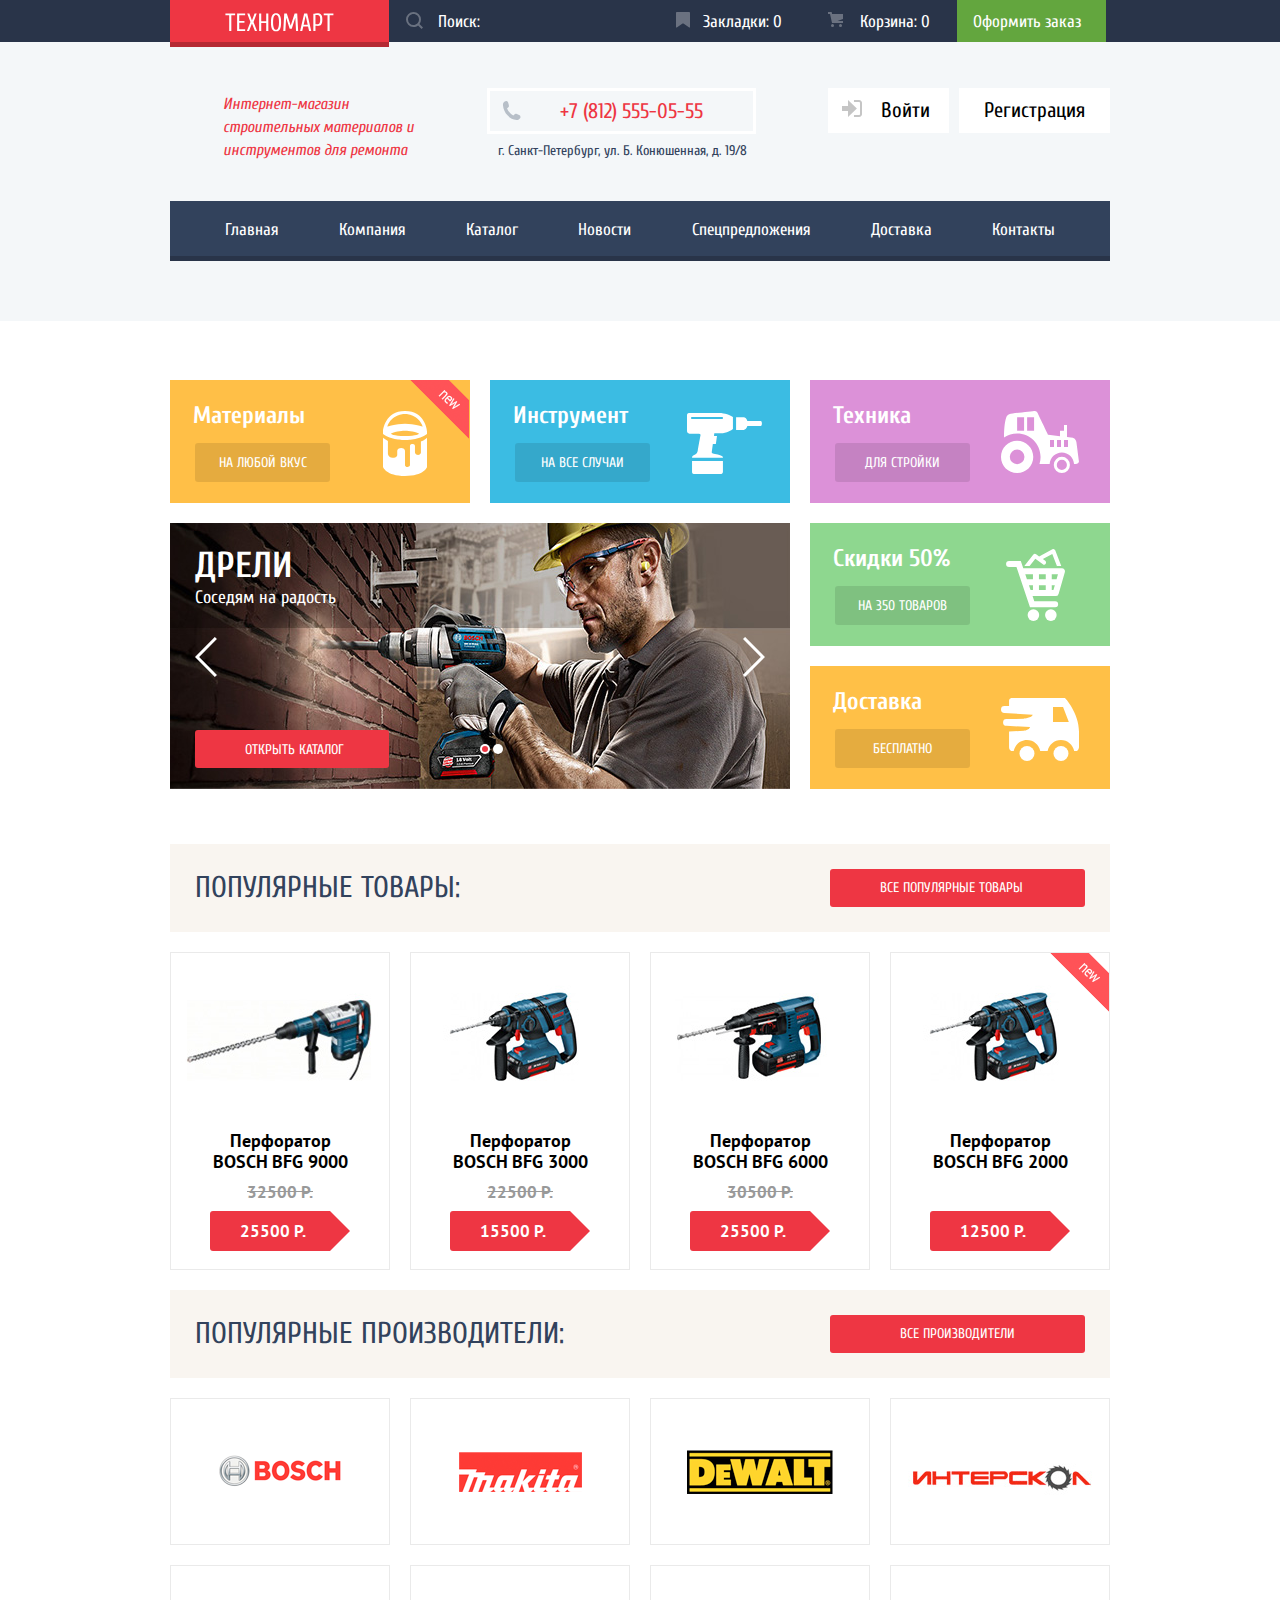
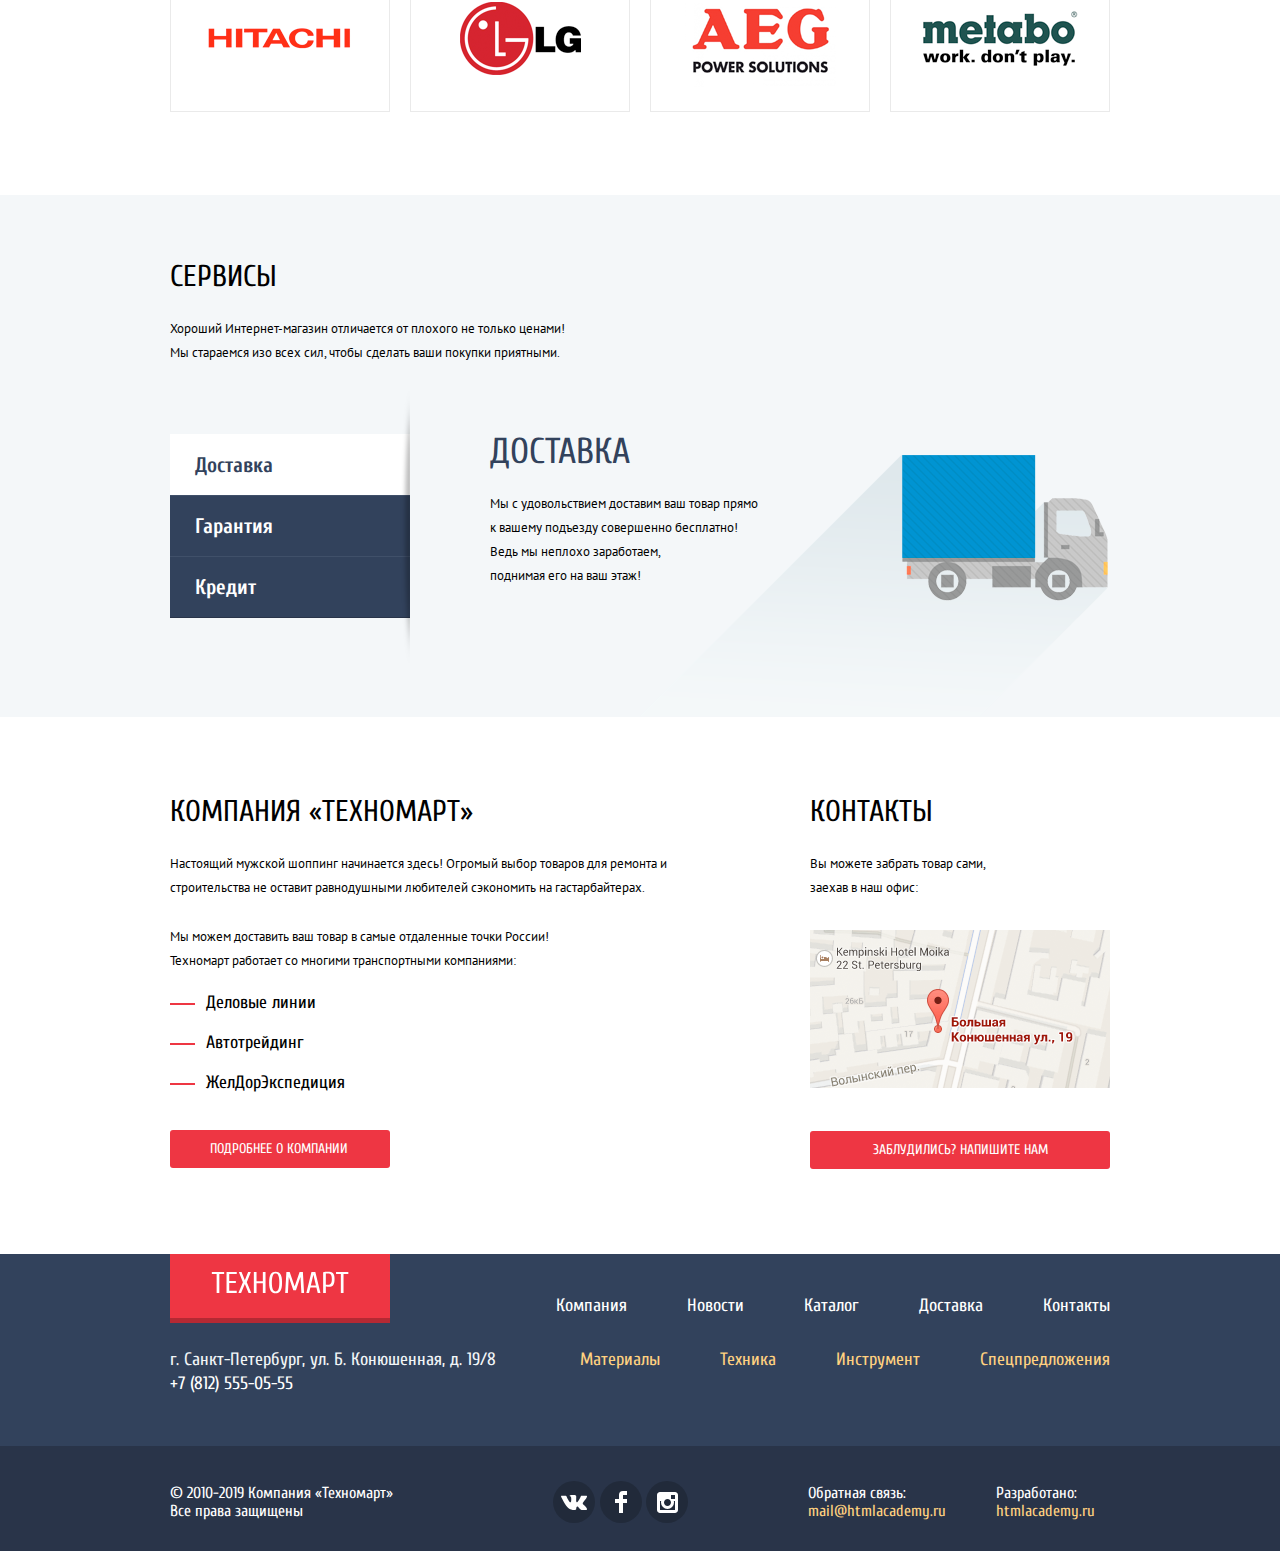
==== commit 71230880: "Готова форма поиска" ====
--- a/index.html
+++ b/index.html
@@ -17,9 +17,7 @@
           <div class="search">
             <form action="#" method="get">
               <label for="search">
-                <svg xmlns="http://www.w3.org/2000/svg" width="17" height="17" viewBox="0 0 17 17">
-                  <path d="M17 15.586l-3.542-3.542A7.465 7.465 0 0 0 15 7.5 7.5 7.5 0 1 0 7.5 15c1.71 0 3.282-.579 4.544-1.542L15.586 17 17 15.586zM2 7.5C2 4.467 4.467 2 7.5 2 10.532 2 13 4.467 13 7.5c0 3.032-2.468 5.5-5.5 5.5A5.506 5.506 0 0 1 2 7.5z"/>
-                </svg>
+                <span class="visually-hidden">Поиск:</span>
               </label>
               <input class="search-input" type="search" name="search" id="search" placeholder="Поиск:">
               <button class="visually-hidden" type="submit">Поиск</button>
--- a/css/style.css
+++ b/css/style.css
@@ -66,110 +66,60 @@
 }
 
 .search {
-  width: 270px;
+  position: relative;
+}
+
+.search input {
+  width: 270px; 
+  font: inherit;
+  border: none;
+  padding-top: 13px;
+  padding-bottom: 11px;  
+  padding-left: 49px;
   background-color: #293449;  
-}
-
-.search:hover {
+  background-image: url("../img/icon-search.svg");
+  background-position: 17px 12px;
+  background-repeat: no-repeat;
+  cursor: pointer;
+}
+
+.search input:hover {
   background-color: #212a3a;
-}
-
-.search:hover svg {
-  fill: rgba(255,255,255,1);
-}
-
-.search:active {
+  background-image: url("../img/icon-search-hover.svg");
+  background-position: 17px 12px;
+  background-repeat: no-repeat;
+}
+
+.search input:active {
   background-color: #293449;
-}
-
-.search:active svg {
-  fill: rgba(255,255,255,0.3);  
-}
-
-.search label {
-  display: inline-block;
-  margin: 0;
-  width: 17px;
-  padding: 10px 15px 11px 17px;
-}
-
-.search svg {
-  fill: rgba(255,255,255,0.3);
-}
-
-.search input {
-  border: none;
-  padding-top: 15px;
-  padding-bottom: 11px;  
-  background-color: transparent;
-  font: inherit;
-  color: #ffffff;
-}
-
-.search input:focus {
-  color: #000000;
-  background-color: #ffffff; 
-}
-
-.search input::-webkit-input-placeholder {
-  color: #ffffff;
- } 
-
- .search input::-moz-placeholder {
-  color: #ffffff;
- }
-
-
-
-/*
-.search {
-  position: relative;
-
-  padding: 10px 0 9px 50px;
-}
-
-.search::before {
-  content: "";
-  position: absolute;
-  top: 11px;
-  left: 17px;
-
-  width: 17px;
-  height: 17px;
-
   background-image: url("../img/icon-search.svg");
-  opacity: 0.3;
-}
-
-.search:hover::before,
-.search:focus::before {
-  opacity: 1;
-}
-
-.search input {
-  font: inherit;
-
-  background-color: #293449;
-  border: none;
-}
-
-.search:hover {
-  background-color: #212a3a;
-}
-
-.search:focus {
-  background-color: #ffffff;
-}
-
-.search:hover input {
-  background-color: #212a3a;
+  background-position: 17px 12px;
+  background-repeat: no-repeat;
 }
 
 .search input:focus {
   background-color: #ffffff;
-}
-*/
-
+  background-image: url("../img/icon-search-focus.svg");
+  background-position: 17px 12px;
+  background-repeat: no-repeat;
+  cursor: default;
+}
+
+.search input::-webkit-input-placeholder {
+  color:#ffffff;
+}
+
+.search input::-moz-placeholder {
+  color:#ffffff;
+}
+
+.search input:-moz-placeholder {
+  color:#ffffff;
+}
+
+.search input:-ms-input-placeholder {
+  color:#ffffff;
+}
 
 .top-header a {
   color: #ffffff;
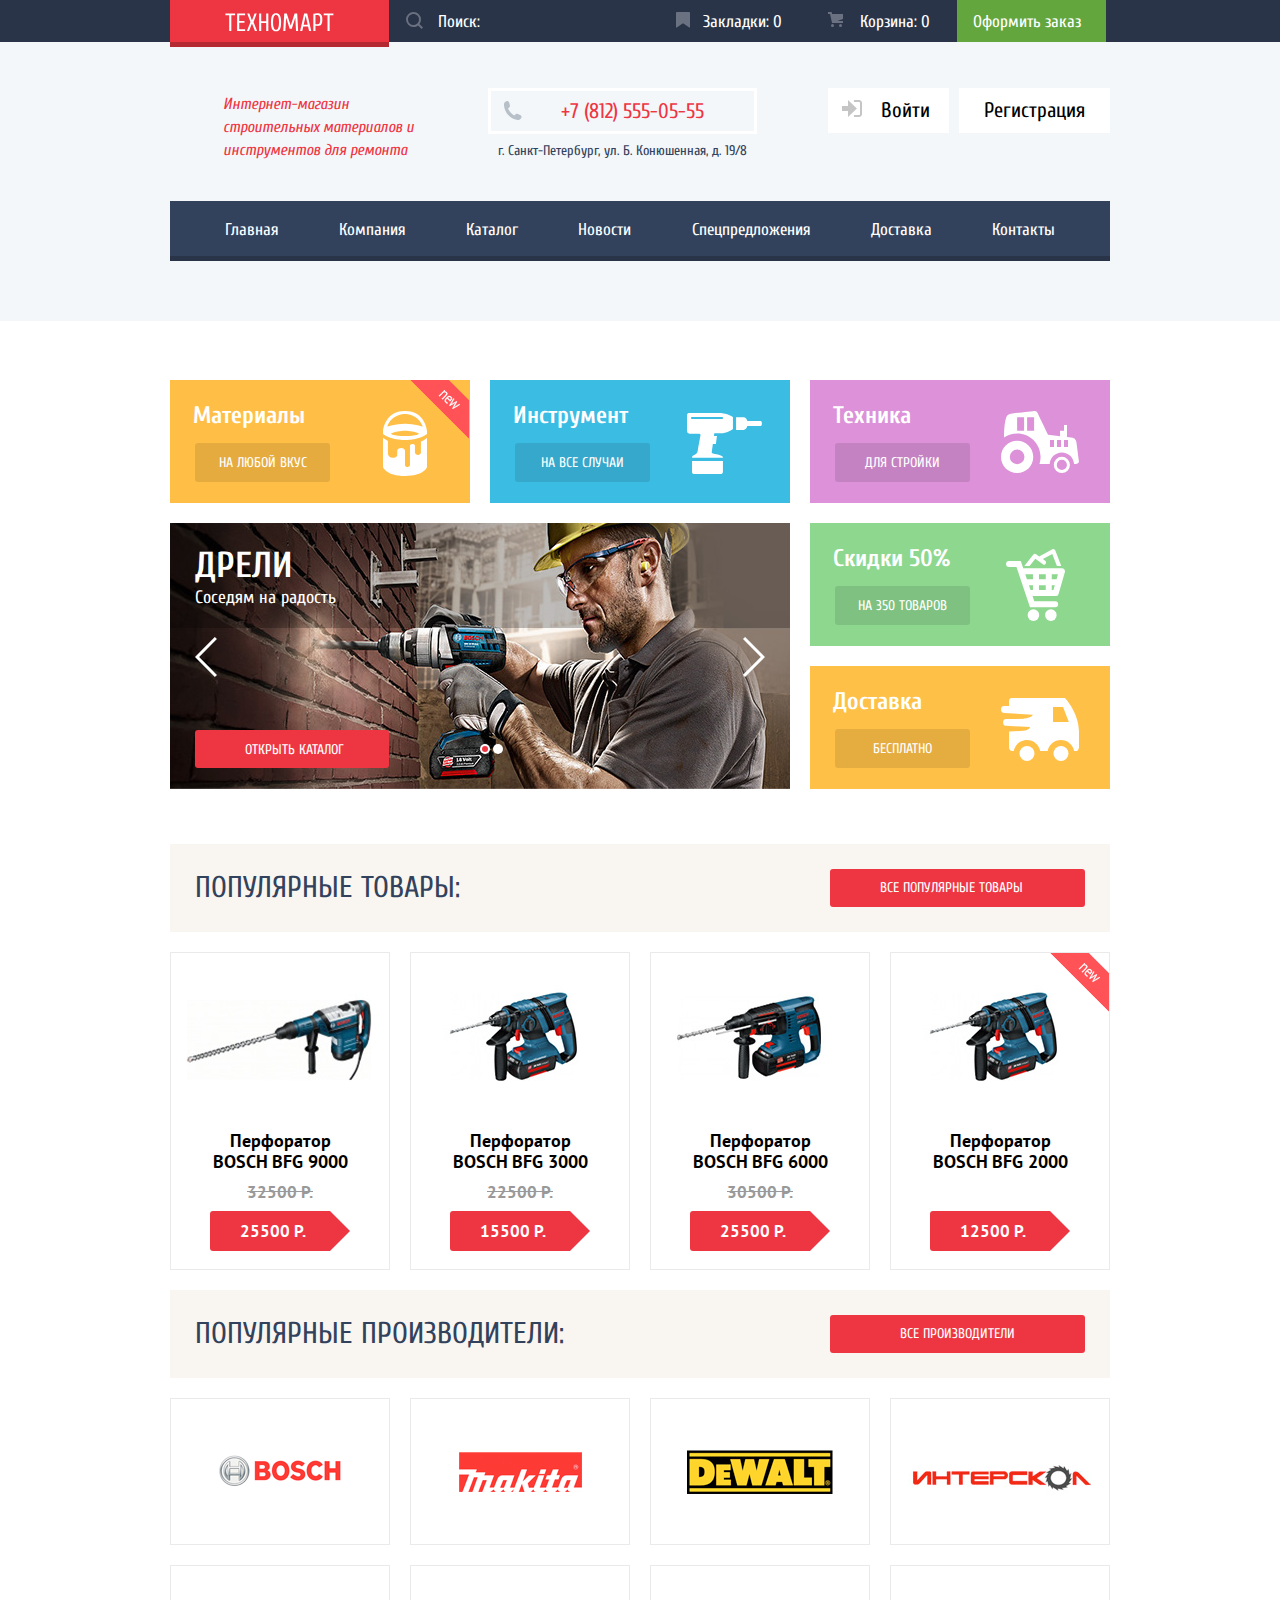
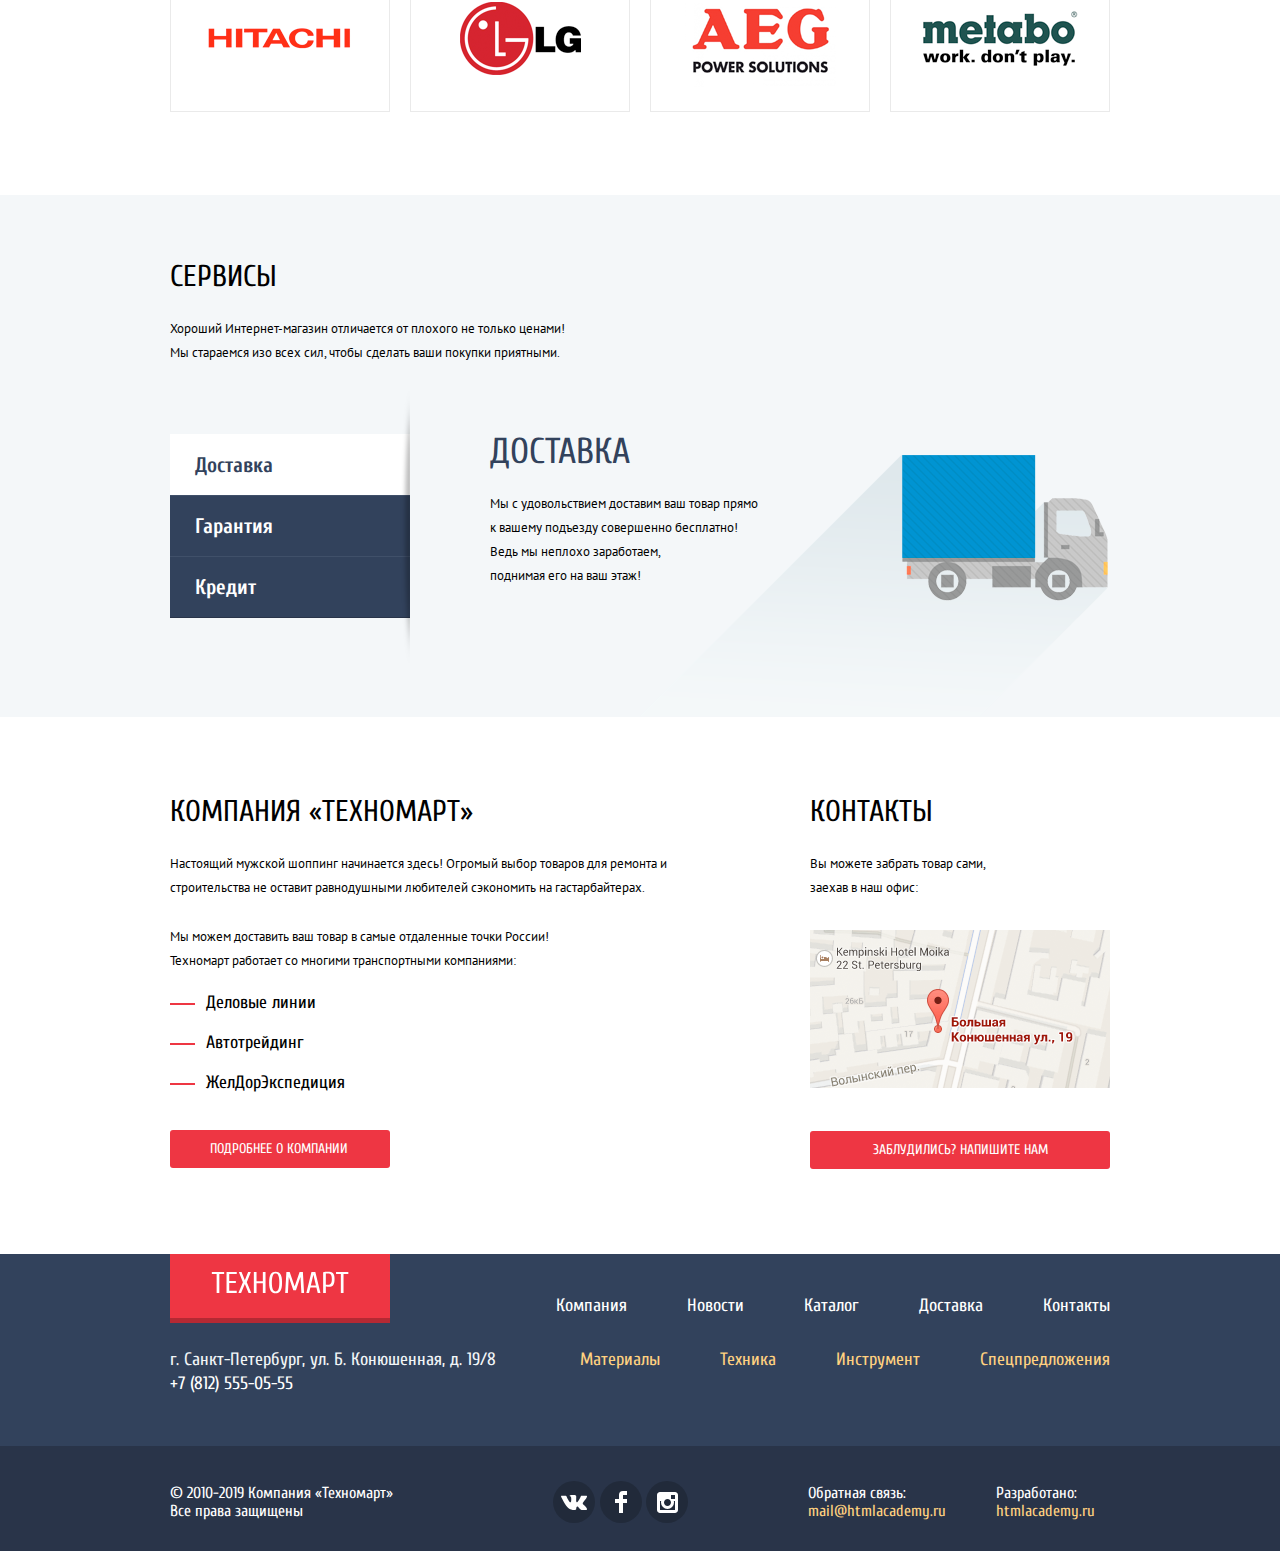
==== commit 3c0f9cc5: "тесстирование в браузерах (исправление ошибок)" ====
--- a/index.html
+++ b/index.html
@@ -3,8 +3,8 @@
   <head>
     <meta charset="utf-8">
     <title>HTML Academy: Техномарт</title>
-    <link href="https://fonts.googleapis.com/css?family=Cuprum:400,400i,700|PT+Sans:400,700&display=swap&subset=cyrillic" rel="stylesheet">
-    <link href="css/normalize.css" rel="slylesheet">
+    <link href="https://fonts.googleapis.com/css?family=Cuprum:400,400i,700%7CPT+Sans:400,700&display=swap&subset=cyrillic" rel="stylesheet">
+    <link href="css/normalize.css" rel="stylesheet">
     <link href="css/style.css" rel="stylesheet">
   </head>
   <body>
@@ -17,7 +17,7 @@
           <div class="search">
             <form action="#" method="get">
               <label for="search">
-                <span class="visually-hidden">Поиск:</span>
+                <span class="visually-hidden">Форма поиска</span>
               </label>
               <input class="search-input" type="search" name="search" id="search" placeholder="Поиск:">
               <button class="visually-hidden" type="submit">Поиск</button>
--- a/css/style.css
+++ b/css/style.css
@@ -111,10 +111,12 @@
 
 .search input::-moz-placeholder {
   color:#ffffff;
+  opacity: 1;
 }
 
 .search input:-moz-placeholder {
   color:#ffffff;
+  opacity: 1;
 }
 
 .search input:-ms-input-placeholder {
@@ -232,7 +234,6 @@
 }
 
 .contact-header {
-  width: 270px;
   padding-left: 15px;
 }
 
@@ -651,10 +652,10 @@
 }
 
 .slider-item a {
-  width: 100px;
+  width: 110px;
   margin: 0;
   margin-top: 115px;
-  padding: 11px 45px 9px 49px;
+  padding: 11px 40px 9px 44px;
 
   background-color: #ee3643;
   border-radius: 3px;
@@ -702,6 +703,7 @@
   position: relative;
 
   display: inline-block;
+  vertical-align: center;
   width: 10px;
   height: 10px;
 
@@ -905,6 +907,7 @@
   left: 42px;
   z-index: 1;
 
+
   padding: 40px 0;
 
   background-color: rgba(255,255,255,0.9);
@@ -914,8 +917,17 @@
   display: none;
 }
 
-.card-product:hover .catalog-popup {
+.popular-item:hover .catalog-popup {
   display: block;
+}
+
+.catalog-item:hover .catalog-popup {
+  display: block;
+}
+
+.popular-item:hover,
+.catalog-item:hover {
+  box-shadow: 0px 10px 25px 0 rgba(41, 52, 73, 0.5);
 }
 
 .button-booking {
@@ -1019,13 +1031,14 @@
   justify-content: center;
   align-items: center;
   margin-bottom: 20px;
+  max-width: 100%;
 }
 
 .popular-brands-list a {
   width: 218px;
   min-height: 145px;
+  display: flex;
   justify-content: center;
-  display: flex;
   align-items: center;
   border: 1px solid #eaeaea;
 }
@@ -1861,6 +1874,7 @@
 
 .price-controls label {
   display: inline-block;
+  vertical-align: center;
   width: 50%;
 
   font-size: 17px;
@@ -1921,6 +1935,10 @@
  
   border: 5px solid  #c5c5c5;
   border-radius: 50%; 
+}
+
+.filter-input-radio:hover + label::before {
+  border-color: #b5b5b5;
 }
 
 .filter-input-radio:checked + label::after {
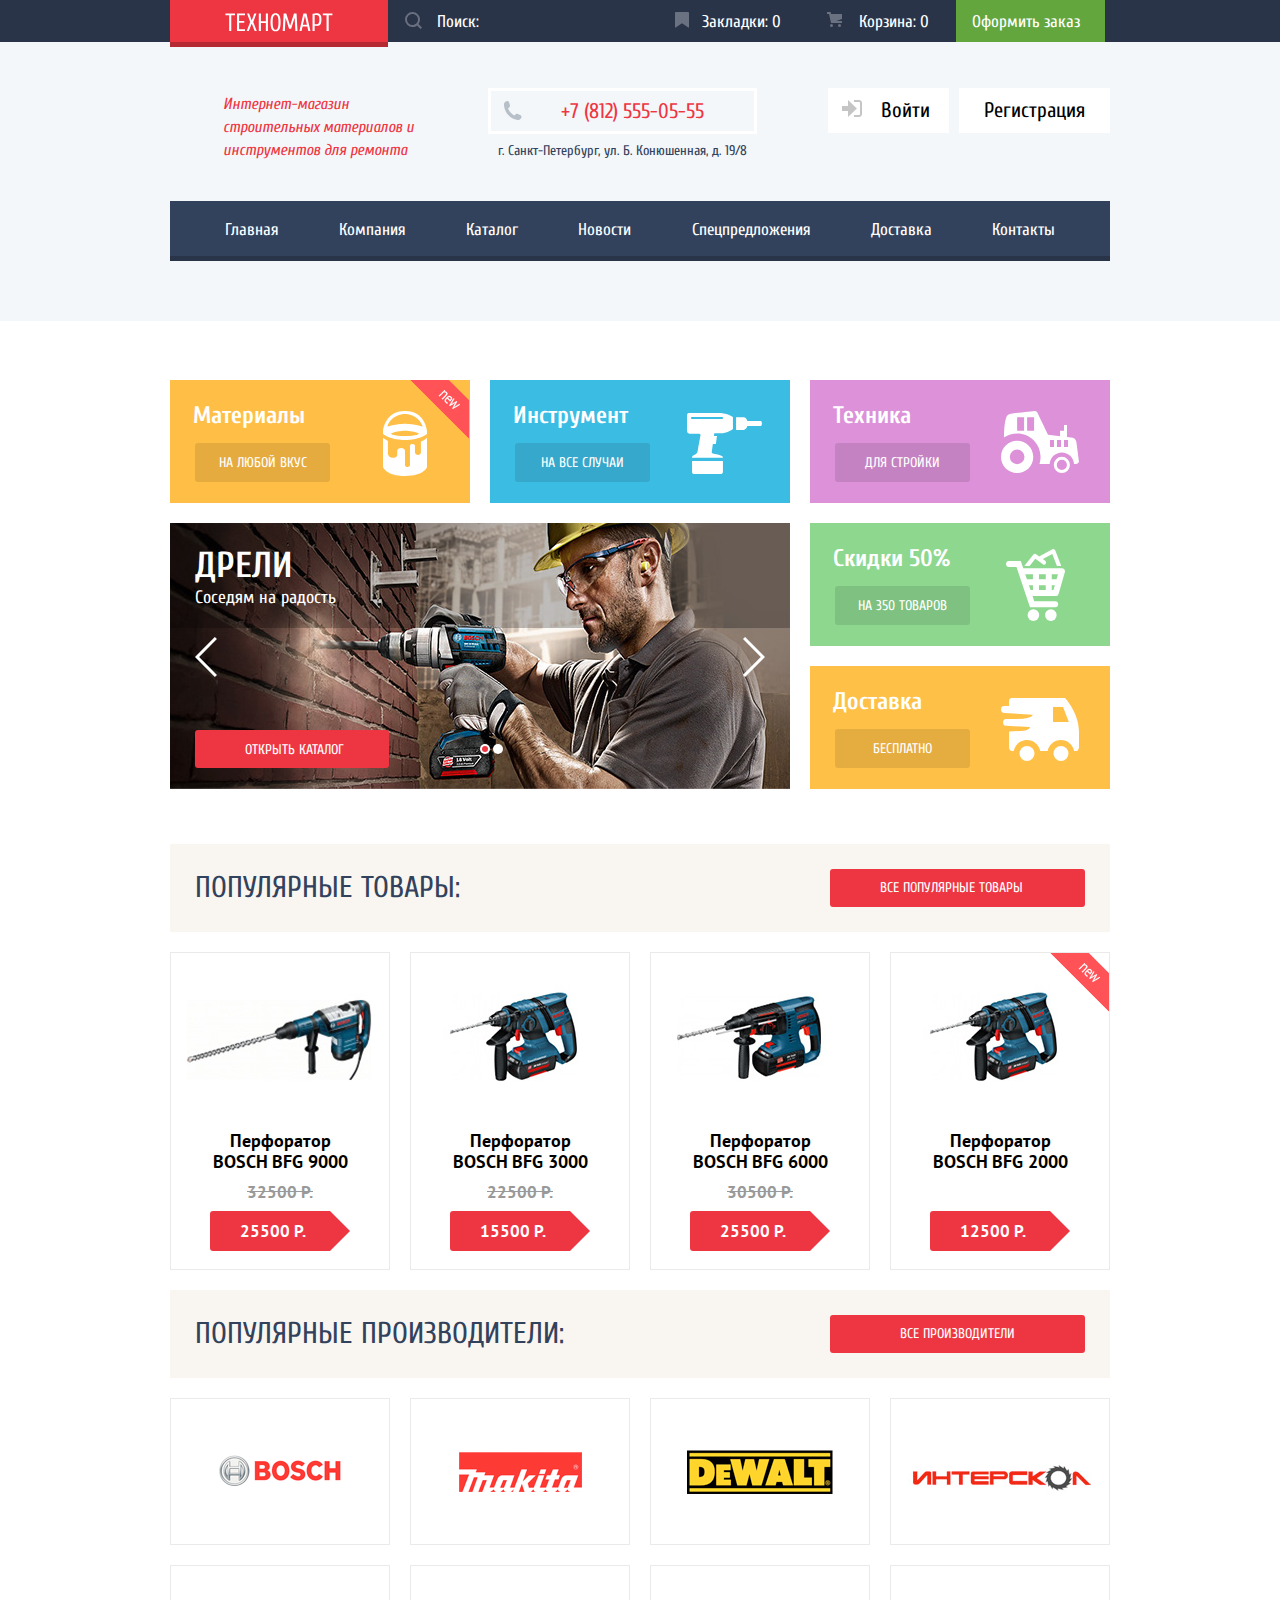
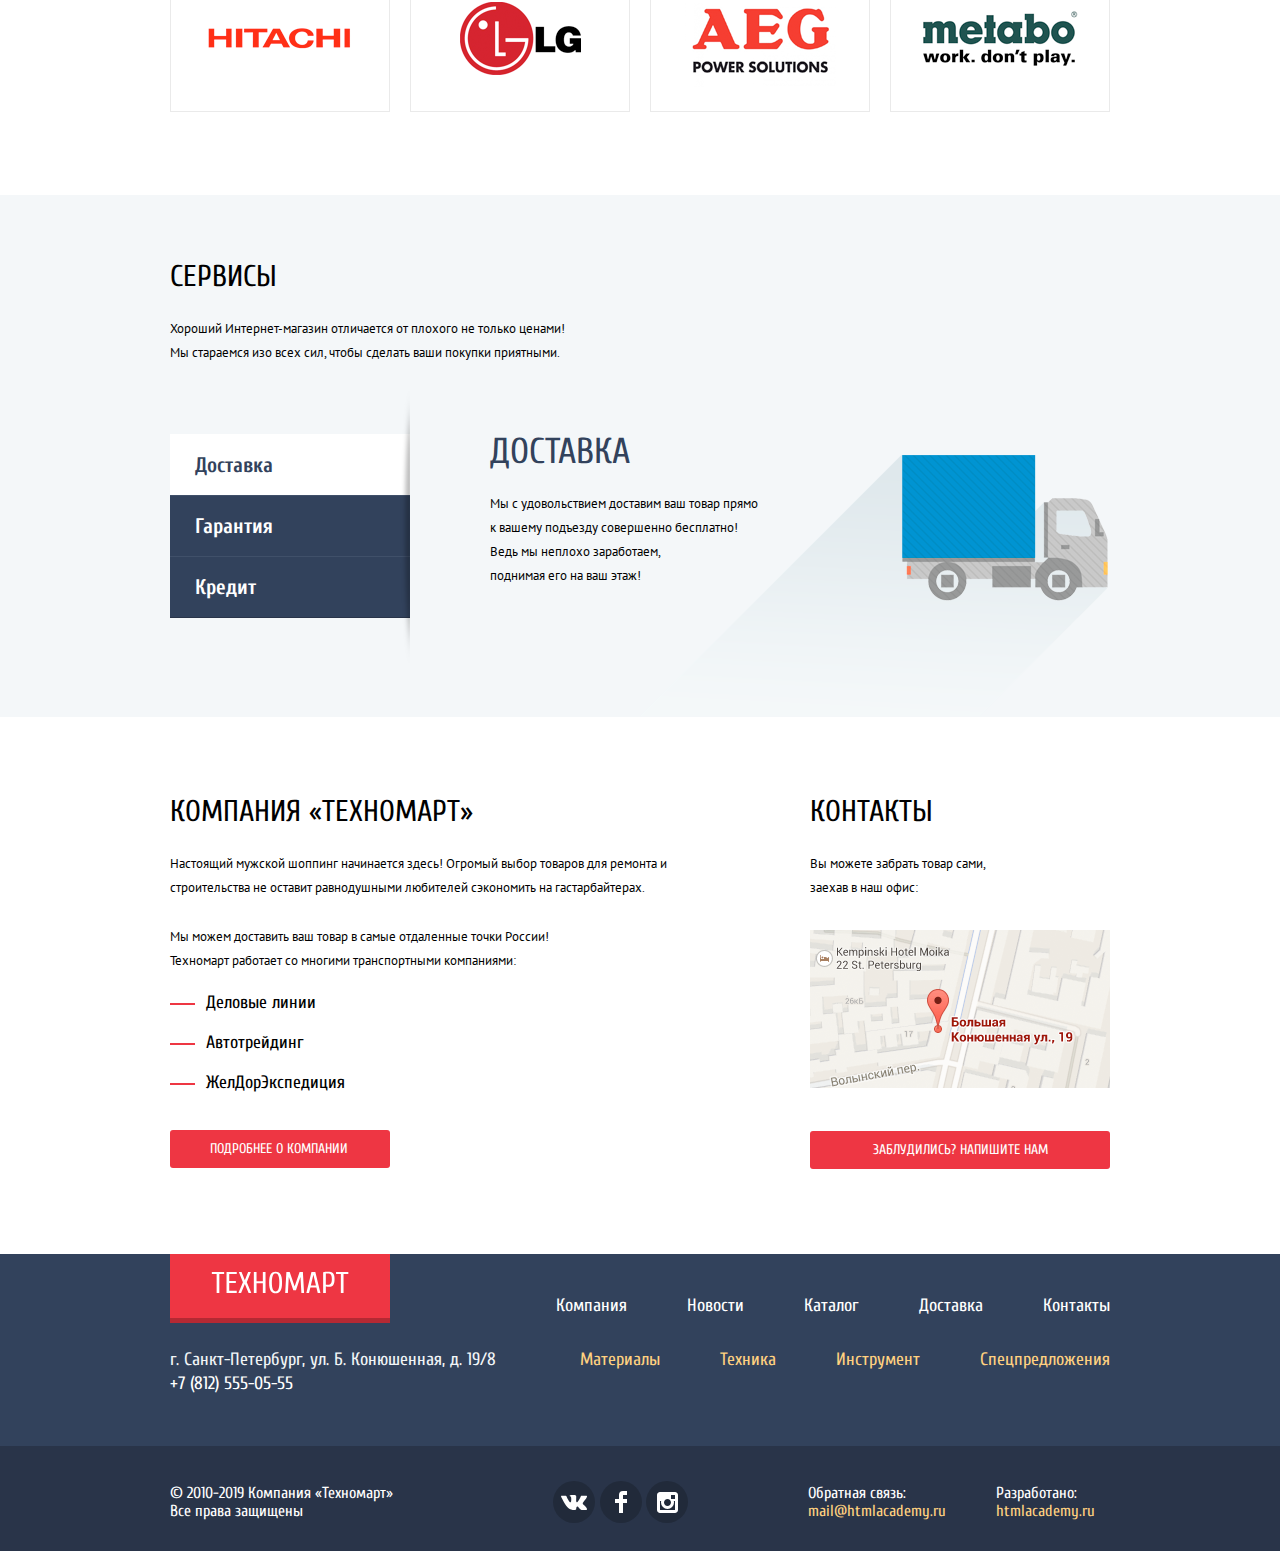
==== commit 1dbc6477: "JS реализация" ====
--- a/index.html
+++ b/index.html
@@ -19,7 +19,7 @@
               <label for="search">
                 <span class="visually-hidden">Форма поиска</span>
               </label>
-              <input class="search-input" type="search" name="search" id="search" placeholder="Поиск:">
+              <input id="search" type="search" name="search" id="search" placeholder="Поиск:">
               <button class="visually-hidden" type="submit">Поиск</button>
             </form>
           </div>
@@ -39,14 +39,16 @@
         <ul class="user-navigation"> 
           <li>
             <a class="login-link" href="#">
-                <svg xmlns="http://www.w3.org/2000/svg" width="20" height="17" viewBox="0 0 20 17">
-                  <path d="M14.875 8.5L6 0v6H0v5h6v6z"/>
-                  <path d="M16.986 15.01h-5.027V17h5.027c2.178 0 3.004-1.81 3.029-3.026V3.028C19.99 1.811 19.164 0 16.986 0h-5.027v1.99h5.027c.839 0 .992.681 1.01 1.057v10.904c-.017.376-.171 1.059-1.01 1.059z"/>
+              <svg xmlns="http://www.w3.org/2000/svg" width="20" height="17" viewBox="0 0 20 17">
+                <path d="M14.875 8.5L6 0v6H0v5h6v6z"/>
+                <path d="M16.986 15.01h-5.027V17h5.027c2.178 0 3.004-1.81 3.029-3.026V3.028C19.99 1.811 19.164 0 16.986 0h-5.027v1.99h5.027c.839 0 .992.681 1.01 1.057v10.904c-.017.376-.171 1.059-1.01 1.059z"/>
               </svg>
               <span>Войти</span>
             </a>
           </li>
-          <li><a class="check-in" href="#">Регистрация</a></li>
+          <li>
+            <a class="check-in" href="#">Регистрация</a>
+          </li>
         </ul>
       </div>
       <nav class="main-navigation container">
@@ -104,7 +106,7 @@
                   <a class="slider-batton" href="catalog.html">Открыть каталог</a>
                 </li>
                 <li class="slider-item">
-                  <h3>Перфораторы</h3>
+                  <h3 class="slider-item-title">Перфораторы</h3>
                   <p>Настоящие мужские игрушки</p>
                   <a class="slider-batton" href="catalog.html">Открыть каталог</a>
                 </li>
@@ -304,7 +306,7 @@
       <div class="footer-copyright">
         <div class="container">
           <p class="copyright">
-            &copy; 2010-2019 Компания &laquo;Техномарт&raquo;<br> 
+            &copy; 2010-2019 Компания &laquo;Техномарт&raquo; 
             Все права защищены 
           </p>
           <div class="social-footer">
@@ -342,15 +344,15 @@
         <div class="form-block">
           <p class="message-item">
             <label for="message-name">Ваше имя:</label>
-            <input type="text" id="message-name" name="name" required placeholder="Имя Фамилия">
+            <input type="text" id="message-name" name="name" placeholder="Имя Фамилия">
           </p>
           <p class="message-item">
             <label for="message-mail">Ваш e-mail:</label>
-            <input type="email" id="message-mail" name="email" required placeholder="email@example.com">
+            <input type="email" id="message-mail" name="email" placeholder="email@example.com">
           </p>
           <p class="message-item-text">
             <label for="message-text">Текст письма:</label>
-            <textarea id="message-text" name="message" required placeholder="В свободной форме"></textarea>
+            <textarea id="message-text" name="message" placeholder="В свободной форме"></textarea>
           </p>
         </div>
         <div class="button-block">
@@ -370,61 +372,7 @@
         <a class="button-shopping" href="catalog.html">Продолжить покупки</a>  
       </div>
       <button class="close-popup" type="button"><span class="visually-hidden">Закрыть</span></button>
-    </div>
-    <script>
-      var message = document.querySelector(".contact .button");
-      var popup = document.querySelector(".popup-message");
-      var close = document.querySelector(".close-popup");
-      var messageName = popup.querySelector("#message-name");
-      var messageMail = popup.querySelector("#message-mail");
-      var messageText = popup.querySelector("#message-text");
-      var form = popup.querySelector("form");
-      var isSrorageSupport = true;
-      var storageName = localStorage.getItem("messageName");
-      var storageMail = localStorage.getItem("messageMail");
-
-      try {
-        storageName = localStorage.getItem("messageName");
-        storageMail = localStorage.getItem("messageMail");
-      } catch (err) {
-        isSrorageSupport = false;
-      }
-
-      message.addEventListener("click", function(evt) {
-        evt.preventDefault();
-        popup.classList.add("popup-show");
-        if(storageName && storageMail) {
-          messageName.value = storageName;
-          messageMail.value = storageMail;
-          messageText.focus();
-        } else {
-          messageName.focus();  
-        }
-        if(storageName) {
-          messageName.value = storageName;
-        }
-        if(storageMail) {
-          messageMail.value = storageMail;
-        }
-      });
-
-      close.addEventListener("click", function(evt) {
-        evt.preventDefault();
-        popup.classList.remove("popup-show");
-      });
-
-      form.addEventListener("submit", function(evn) {
-        if(!messageName.value || !messageMail.value || !messageText.value) {
-          evn.preventDefault();
-        } else {
-          if(isSrorageSupport) {
-          localStorage.setItem("messageName", messageName.value);
-          localStorage.setItem("messageMail", messageMail.value);
-          }
-        }
-      });
-
-
-    </script>
+    </div>   
+    <script src="js/script.js"></script>
   </body>
 </html>
--- a/css/style.css
+++ b/css/style.css
@@ -6,6 +6,10 @@
   line-height: 24px;
   font-family: "PT Sans", "Arial", sans-serif;
   color: #000000;
+}
+
+img {
+  max-width: 100%;
 }
 
 a {
@@ -70,57 +74,61 @@
 }
 
 .search input {
-  width: 270px; 
+  width: 270px;
+  padding-top: 13px;
+  padding-bottom: 11px;
+  padding-left: 49px;
+
   font: inherit;
+
+  background-color: #293449;
+  background-image: url("../img/icon-search.svg");
+  background-repeat: no-repeat;
+  background-position: 17px 12px;
   border: none;
-  padding-top: 13px;
-  padding-bottom: 11px;  
-  padding-left: 49px;
-  background-color: #293449;  
-  background-image: url("../img/icon-search.svg");
-  background-position: 17px 12px;
-  background-repeat: no-repeat;
   cursor: pointer;
 }
 
 .search input:hover {
   background-color: #212a3a;
   background-image: url("../img/icon-search-hover.svg");
+  background-repeat: no-repeat;
   background-position: 17px 12px;
-  background-repeat: no-repeat;
 }
 
 .search input:active {
   background-color: #293449;
   background-image: url("../img/icon-search.svg");
+  background-repeat: no-repeat;
   background-position: 17px 12px;
-  background-repeat: no-repeat;
 }
 
 .search input:focus {
   background-color: #ffffff;
   background-image: url("../img/icon-search-focus.svg");
+  background-repeat: no-repeat;
   background-position: 17px 12px;
-  background-repeat: no-repeat;
   cursor: default;
 }
 
 .search input::-webkit-input-placeholder {
-  color:#ffffff;
+  color: #ffffff;
 }
 
 .search input::-moz-placeholder {
-  color:#ffffff;
+  color: #ffffff;
+
   opacity: 1;
 }
 
 .search input:-moz-placeholder {
-  color:#ffffff;
+  color: #ffffff;
+
   opacity: 1;
 }
 
 .search input:-ms-input-placeholder {
-  color:#ffffff;
+  color: #ffffff;
 }
 
 .top-header a {
@@ -167,7 +175,7 @@
 }
 
 .full-basket {
-  background-color: #ee3643; 
+  background-color: #ee3643;
 }
 
 .basket::before {
@@ -195,7 +203,6 @@
 .booking {
   padding: 13px 25px 6px 16px;
 
-
   background-color: #63a63e;
 }
 
@@ -214,17 +221,17 @@
   display: flex;
   justify-content: space-between;
   align-items: flex-start;
+  min-height: 78px;
   padding-top: 46px;
   padding-bottom: 35px;
-  min-height: 78px;
 }
 
 .index-page-title,
 .page-description {
   width: 196px;
   margin: 0;
+  padding-top: 5px;
   padding-left: 53px;
-  padding-top: 5px;
 
   font-style: italic;
   font-weight: normal;
@@ -283,7 +290,6 @@
 .user-navigation a {
   display: block;
   margin-left: 10px;
- 
 }
 
 .user-navigation a:hover,
@@ -310,18 +316,19 @@
 }
 
 .login-link {
+  min-width: 93px;
   padding: 12px 14px;
-  min-width: 93px;
 }
 
 .login-link svg {
+  padding-right: 14px;
+
   fill: #c5c5c5;
-  padding-right: 14px;
 }
 
 .login-link:hover svg,
 .login-link:focus svg {
-  fill: #32425C;
+  fill: #32425c;
 }
 
 .login-link:active svg {
@@ -345,14 +352,15 @@
 }
 
 .user-name svg {
+  padding-right: 11px;
+  padding-left: 14px;
+
   fill: #c5c5c5;
-  padding-left: 14px; 
-  padding-right: 11px;
 }
 
 .user-name:hover svg,
 .user-name:focus svg {
-  fill: #32425C
+  fill: #32425c;
 }
 
 .user-name:active svg {
@@ -362,15 +370,16 @@
 .exit {
   display: block;
   padding-top: 14px;
+  padding-right: 10px;
   padding-bottom: 6px;
-  padding-left: 30px; 
-  padding-right: 10px; 
-  fill:  #c5c5c5;
+  padding-left: 30px;
+
+  fill: #c5c5c5;
 }
 
 .exit:hover svg,
 .exit:focus svg {
-  fill: #32425C;  
+  fill: #32425c;
 }
 
 .exit:active svg {
@@ -433,13 +442,13 @@
   justify-content: space-around;
   margin: 0;
   padding: 0;
+  padding-right: 25px;
   padding-left: 25px;
-  padding-right: 25px;
+
+  list-style: none;
+
+  background-color: #32425c;
   box-shadow: inset 0 -5px 0 0 #293449;
-
-  list-style: none;
-
-  background-color: #32425c;
 }
 
 .main-navigation a {
@@ -458,6 +467,7 @@
 
 .main-navigation a:active {
   color: rgba(255, 255, 255, 0.5);
+
   background-color: #1d2739;
 }
 
@@ -472,7 +482,6 @@
   padding: 0;
 
   font-weight: bold;
-
   font-family: "Cuprum", "Arial", sans-serif;
   color: #ffffff;
 }
@@ -487,6 +496,7 @@
   padding-top: 21px;
   padding-bottom: 12px;
   padding-left: 23px;
+
   font-size: 24px;
   line-height: 30px;
 }
@@ -609,6 +619,7 @@
 .slider-wrapper {
   position: relative;
 
+  order: -1;
   width: 620px;
   height: 239px;
 
@@ -616,7 +627,6 @@
   color: #ffffff;
 
   background-color: #a0522d;
-  order: -1;
 }
 
 .slider-list {
@@ -636,10 +646,9 @@
   margin: 0;
   padding: 0;
 
+  font-weight: bold;
   font-size: 36px;
   line-height: 36px;
-  font-weight: bold;  
-
   text-transform: uppercase;
 }
 
@@ -647,6 +656,7 @@
   margin: 0;
   padding-top: 2px;
   padding-bottom: 5px;
+
   font-size: 18px;
   line-height: 24px;
 }
@@ -703,9 +713,10 @@
   position: relative;
 
   display: inline-block;
-  vertical-align: center;
   width: 10px;
   height: 10px;
+
+  vertical-align: center;
 
   background: #ffffff;
   border-radius: 50%;
@@ -727,29 +738,31 @@
 }
 
 .back-slider {
+  position: absolute;
+  top: 114px;
+  left: 25px;
+
   width: 22px;
   height: 40px;
+
   background-color: transparent;
   background-image: url("../img/icon-left.svg");
   border: 0;
-
   cursor: pointer;
+}
+
+.next-slider {
   position: absolute;
   top: 114px;
-  left: 25px;
-}
-
-.next-slider {
+  right: 25px;
+
   width: 22px;
   height: 40px;
+
   background-color: transparent;
   background-image: url("../img/icon-right.svg");
   border: 0;
-
   cursor: pointer;
-  position: absolute;
-  top: 114px;
-  right: 25px;
 }
 
 .popular-product-header,
@@ -778,9 +791,9 @@
 
 .popular-product-header a.button,
 .popular-brands-header a.button {
-  font-family: "Cuprum", "Arial", sans-serif;
   font-size: 14px;
   line-height: 18px;
+  font-family: "Cuprum", "Arial", sans-serif;
   color: #ffffff;
   text-transform: uppercase;
 
@@ -810,8 +823,9 @@
   min-width: 155px;
   padding: 10px 50px;
 
+  text-align: center;
+
   border-radius: 3px;
-  text-align: center;
 }
 
 .popular-list {
@@ -835,8 +849,8 @@
   margin: 0;
   padding: 0 30px 5px 30px;
 
+  line-height: 20px;
   text-align: center;
-  line-height: 20px;
 }
 
 .catalog-category,
@@ -907,7 +921,6 @@
   left: 42px;
   z-index: 1;
 
-
   padding: 40px 0;
 
   background-color: rgba(255,255,255,0.9);
@@ -927,7 +940,7 @@
 
 .popular-item:hover,
 .catalog-item:hover {
-  box-shadow: 0px 10px 25px 0 rgba(41, 52, 73, 0.5);
+  box-shadow: 0 10px 25px 0 rgba(41, 52, 73, 0.5);
 }
 
 .button-booking {
@@ -1030,17 +1043,27 @@
   display: flex;
   justify-content: center;
   align-items: center;
+  max-width: 100%;
   margin-bottom: 20px;
-  max-width: 100%;
 }
 
 .popular-brands-list a {
+  position: relative;
+
   width: 218px;
   min-height: 145px;
-  display: flex;
-  justify-content: center;
-  align-items: center;
+
   border: 1px solid #eaeaea;
+}
+
+.popular-brands-list img {
+  position: absolute;
+  top: 0;
+  right: 0;
+  bottom: 0;
+  left: 0;
+
+  margin: auto;
 }
 
 .popular-brands-list li:hover,
@@ -1189,7 +1212,7 @@
 .warranty::after {
   content: "";
   position: absolute;
-  top: 46px;
+  top: 45px;
   left: 239px;
 
   width: 389px;
@@ -1213,7 +1236,7 @@
 .credit::after {
   content: "";
   position: absolute;
-  top: 45px;
+  top: 42px;
   left: 165px;
 
   width: 465px;
@@ -1248,7 +1271,7 @@
   background-color: #ca2c37;
 }
 
-.credit a:active { 
+.credit a:active {
   background-color: #ba2732;
 }
 
@@ -1282,9 +1305,9 @@
 }
 
 p.delivery-company {
+  width: 390px;
   margin: 0;
   padding: 20px 0 10px 0;
-  width: 390px;
 }
 
 .about-company a {
@@ -1380,7 +1403,7 @@
 }
 
 .about-company a:active,
-.contact .button:active { 
+.contact .button:active {
   background-color: #ba2732;
 }
 
@@ -1509,15 +1532,15 @@
   display: flex;
   justify-content: space-between;
   align-items: center;
-  padding-top: 35px; 
+  padding-top: 35px;
   padding-bottom: 28px;
 }
 
 .copyright {
-  width: 230px;
-  margin: 0;
-  padding: 0;
-  padding-right: 160px;
+  width: 235px;
+  margin: 0;
+  padding: 0;
+  padding-right: 155px;
 }
 
 .social-footer-list {
@@ -1636,7 +1659,7 @@
   width: 8px;
   height: 12px;
 
-  background-image: url("../img/icon-right-small.svg"); 
+  background-image: url("../img/icon-right-small.svg");
 }
 
 .page-title {
@@ -1675,9 +1698,9 @@
 .sorting h2 {
   margin: 0;
   padding-top: 8px;
+  padding-right: 120px;
   padding-bottom: 12px;
   padding-left: 20px;
-  padding-right: 120px;
 
   font-style: normal;
   font-weight: normal;
@@ -1795,27 +1818,29 @@
 
 .filter-battery {
   margin-top: 20px;
-  margin-bottom: 75px; 
+  margin-bottom: 75px;
 }
 
 .filter-price legend {
   padding-top: 12px;
-  padding-bottom: 13px; 
+  padding-bottom: 13px;
 }
 
 .filter-brands legend {
-  display: block; 
-  border-top: 1px solid #e5e5e5; 
-  padding-top: 16px; 
-  padding-bottom: 16px; 
+  display: block;
+  padding-top: 16px;
   padding-right: 76px;
+  padding-bottom: 16px;
+
+  border-top: 1px solid #e5e5e5;
 }
 
 .filter-battery legend {
   padding-top: 17px;
-  padding-bottom: 13px; 
   padding-right: 142px;
-  border-top: 1px solid #e5e5e5; 
+  padding-bottom: 13px;
+
+  border-top: 1px solid #e5e5e5;
 }
 
 .range-controls {
@@ -1874,10 +1899,10 @@
 
 .price-controls label {
   display: inline-block;
+  width: 50%;
+
+  font-size: 17px;
   vertical-align: center;
-  width: 50%;
-
-  font-size: 17px;
   text-transform: uppercase;
 }
 
@@ -1902,12 +1927,13 @@
 .filter-battery ul {
   margin: 0;
   padding: 0;
+
   list-style: none;
 }
 
 .filter-battery li {
-  margin-bottom: 20px; 
-  padding-left: 40px; 
+  margin-bottom: 20px;
+  padding-left: 40px;
 }
 
 .filter-battery li:last-child {
@@ -1920,21 +1946,21 @@
   display: block;
 
   cursor: pointer;
+
   user-select: none;
 }
 
 .filter-input-radio + label::before {
   content: "";
-
-  position: absolute;
+  position: absolute;
+  top: -7px;
   left: -40px;
-  top: -7px;
 
   width: 20px;
   height: 20px;
- 
+
   border: 5px solid  #c5c5c5;
-  border-radius: 50%; 
+  border-radius: 50%;
 }
 
 .filter-input-radio:hover + label::before {
@@ -1943,27 +1969,27 @@
 
 .filter-input-radio:checked + label::after {
   content: "";
+  position: absolute;
+  top: 3px;
   left: -30px;
-  top: 3px;
-
-  position: absolute;
 
   width: 10px;
   height: 10px;
 
   background-color: #c5c5c5;
-  border-radius: 50%; 
+  border-radius: 50%;
 }
 
 .filter-brands ul {
   margin: 0;
   padding: 0;
+
   list-style: none;
 }
 
 .filter-brands li {
-  margin-bottom: 20px; 
-  padding-left: 40px; 
+  margin-bottom: 20px;
+  padding-left: 40px;
 }
 
 .filter-brands li:last-child {
@@ -1976,28 +2002,27 @@
   display: block;
 
   cursor: pointer;
+
   user-select: none;
 }
 
 .filter-input-checked + label::before {
   content: "";
-
-  position: absolute;
+  position: absolute;
+  top: -5px;
   left: -40px;
-  top: -5px;
 
   width: 23px;
   height: 23px;
- 
+
   background-image: url(../img/checkbox-off.svg);
 }
 
 .filter-input-checked:checked + label::after {
   content: "";
+  position: absolute;
+  top: -5px;
   left: -40px;
-  top: -5px;
-
-  position: absolute;
 
   width: 27px;
   height: 23px;
@@ -2007,7 +2032,8 @@
 
 .filter-button {
   padding: 12px 39px;
-  background-color: #ffffff; 
+
+  background-color: #ffffff;
   border: 1px solid #e5e5e5;
   border-radius: 2px;
   cursor: pointer;
@@ -2116,12 +2142,15 @@
 
 /*попапы*/
 .popup-message {
-  display: none;
   position: fixed;
   top: 185px;
   left: 50%;
   z-index: 3;
+
+  display: none;
+  width: 620px;
   margin-left: -310px;
+
   font-size: 18px;
   line-height: 18px;
   font-family: "Cuprum", "Arial", sans-serif;
@@ -2129,43 +2158,45 @@
 
   background-color: #ffffff;
   border-top: 7px solid #ee3643;
-  width: 620px;
   box-shadow: 0 20px 40px 0 rgba(0, 0, 0, 0.75);
 }
 
 .form-block {
+  display: flex;
+  flex-wrap: wrap;
+  justify-content: space-between;
   width: 460px;
   padding: 55px 80px 37px 80px;
-  display: flex;
-  flex-wrap: wrap;
-  justify-content: space-between;
 }
 
 .message-item {
   width: 220px;
   margin: 0;
-  padding: 0;
   margin-bottom: 22px;
+  padding: 0;
 }
 
 .message-item-text {
   width: 460px;
-  padding: 0;
-  margin: 0;
+  margin: 0;
+  padding: 0;
 }
 
 .message-item-text textarea {
   width: 442px;
   padding-top: 10px;
+  padding-bottom: 84px;
   padding-left: 14px;
-  padding-bottom: 84px;
-  border: 2px solid #dee3e4;
-  border-radius: 3px; 
-  resize: none;
+
   font-size: 13px;
   line-height: 18px;
   font-family: "PT Sans", "Arial", sans-serif;
   color: #999999;
+
+  border: 2px solid #dee3e4;
+  border-radius: 3px;
+
+  resize: none;
 }
 
 .message-item label,
@@ -2177,15 +2208,16 @@
 .message-item input {
   width: 202px;
   padding-top: 10px;
+  padding-bottom: 11px;
   padding-left: 14px;
 
-  padding-bottom: 11px;
-  border: 2px solid #dee3e4;
-  border-radius: 3px; 
   font-size: 13px;
   line-height: 18px;
   font-family: "PT Sans", "Arial", sans-serif;
   color: #999999;
+
+  border: 2px solid #dee3e4;
+  border-radius: 3px;
 }
 
 .popup-message input:hover,
@@ -2201,23 +2233,24 @@
 .button-block {
   display: flex;
   justify-content: space-between;
+  padding: 37px 80px;
 
   font-size: 14px;
   line-height: 18px;
 
   background-color: #f1f1f1;
-  padding: 37px 80px;
 }
 
 .button-checkout {
-  color: #ffffff;
-  text-transform: uppercase;
-
-  background-color: #ee3643;
   display: block;
   width: 100%;
   padding-top: 12px;
   padding-bottom: 12px;
+
+  color: #ffffff;
+  text-transform: uppercase;
+
+  background-color: #ee3643;
   border: none;
   border-radius: 3px;
 }
@@ -2232,6 +2265,10 @@
 }
 
 .close-popup {
+  position: absolute;
+  top: 9px;
+  right: 9px;
+
   width: 21px;
   height: 21px;
 
@@ -2239,18 +2276,12 @@
 
   background-color: transparent;
   border: 0;
-
   cursor: pointer;
-
-  position: absolute;
-  top: 9px;
-  right: 9px;
 }
 
 .close-popup::before,
 .close-popup::after {
   content: "";
-
   position: absolute;
   top: 9px;
   left: 0;
@@ -2270,24 +2301,28 @@
 }
 
 .map-popup {
+  position: fixed;
+  top: 25px;
+  left: 50%;
+  z-index: 3;
+
   display: none;
   width: 940px;
   height: 446px;
-  background-color: #ffd180; 
-  position: fixed;
-  top: 25px;
-  left: 50%;
   margin-left: -470px;
-  z-index: 3;
+
+  background-color: #ffd180;
   box-shadow: 0 20px 40px 0 rgba(0, 0, 0, 0.75);
 }
 
 .popup-product-in-basket {
-  display: none;
   position: fixed;
   top: 185px;
   left: 50%;
   z-index: 3;
+
+  display: none;
+  width: 620px;
   margin-left: -310px;
 
   font-size: 30px;
@@ -2301,19 +2336,21 @@
   background-repeat: no-repeat;
   background-position: 81px 48px;
   border-top: 7px solid #ee3643;
-  width: 620px;
   box-shadow: 0 20px 40px 0 rgba(41, 52, 73, 0.75);
 }
 
 .popup-product-in-basket p {
+  width: 316px;
+  margin: 0;
   padding-top: 68px;
   padding-bottom: 68px;
-  padding-left: 179px; 
-  margin: 0; 
-  width: 316px;
+  padding-left: 179px;
 }
 
 .button-send {
+  display: block;
+  padding: 12px 62px 12px 59px;
+
   font-size: 14px;
   line-height: 18px;
   font-family: "Cuprum", "Arial", sans-serif;
@@ -2321,8 +2358,6 @@
   text-transform: uppercase;
 
   background-color: #ee3643;
-  display: block;
-  padding: 12px 62px 12px 59px;
   border-radius: 3px;
 }
 
@@ -2336,15 +2371,62 @@
 }
 
 .button-shopping {
-  color: #000000;
-  text-transform: uppercase;
-
-  background-color: #ffffff;
   display: block;
   padding: 12px 48px 12px 44px;
+
+  color: #000000;
+  text-transform: uppercase;
+
+  background-color: #ffffff;
   border-radius: 3px;
+}
+
+@keyframes bounce {
+  0% {
+    transform: translateY(-2000px);
+  }
+
+  70% {
+    transform: translateY(30px);
+  }
+
+  90% {
+    transform: translateY(-10px);
+  }
+
+  100% {
+    transform: translateY(0);
+  }
 }
 
 .popup-show {
   display: block;
-}
+
+  animation: bounce 0.6s;
+}
+
+@keyframes shake {
+  0%,
+  100% {
+    transform: translateX(0);
+  }
+
+  10%,
+  30%,
+  50%,
+  70%,
+  90% {
+    transform: translateX(-10px);
+  }
+
+  20%,
+  40%,
+  60%,
+  80% {
+    transform: translateX(10px);
+  }
+}
+
+.popup-error {
+  animation: shake 0.6s;
+}
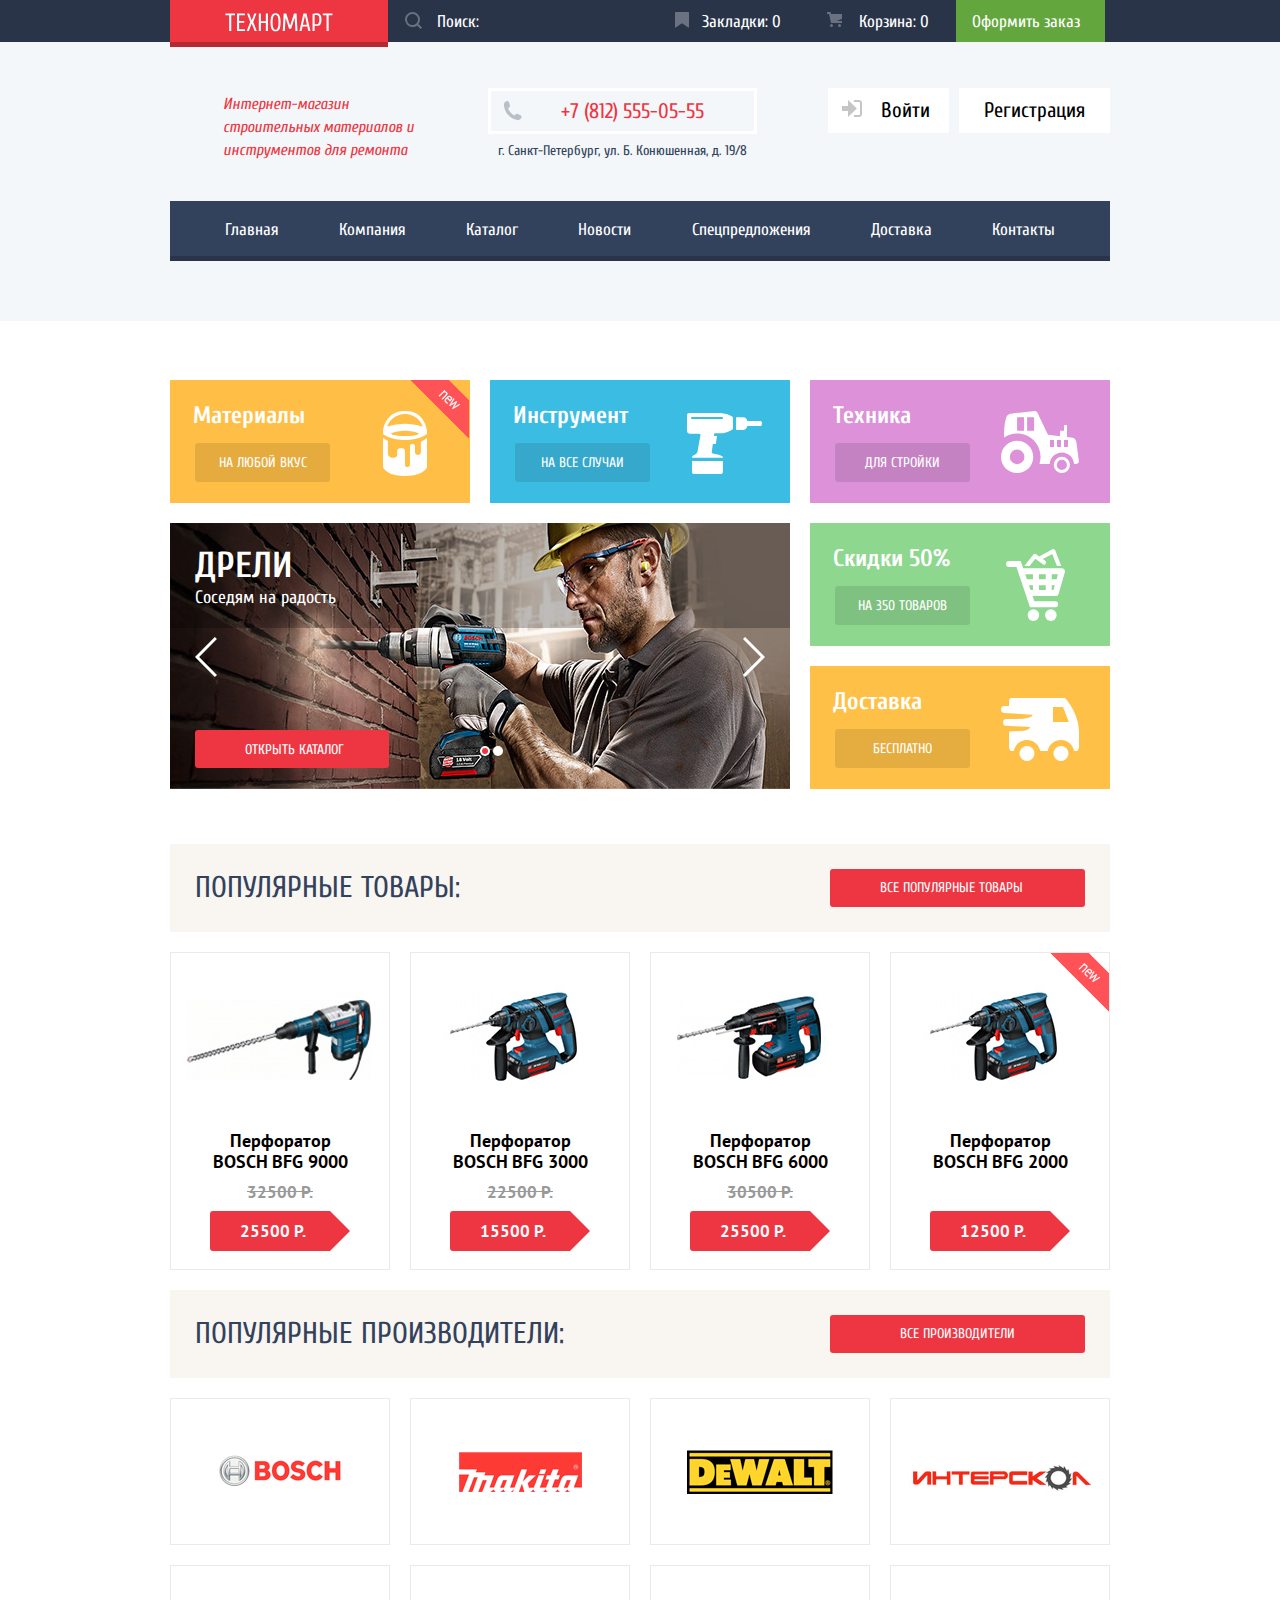
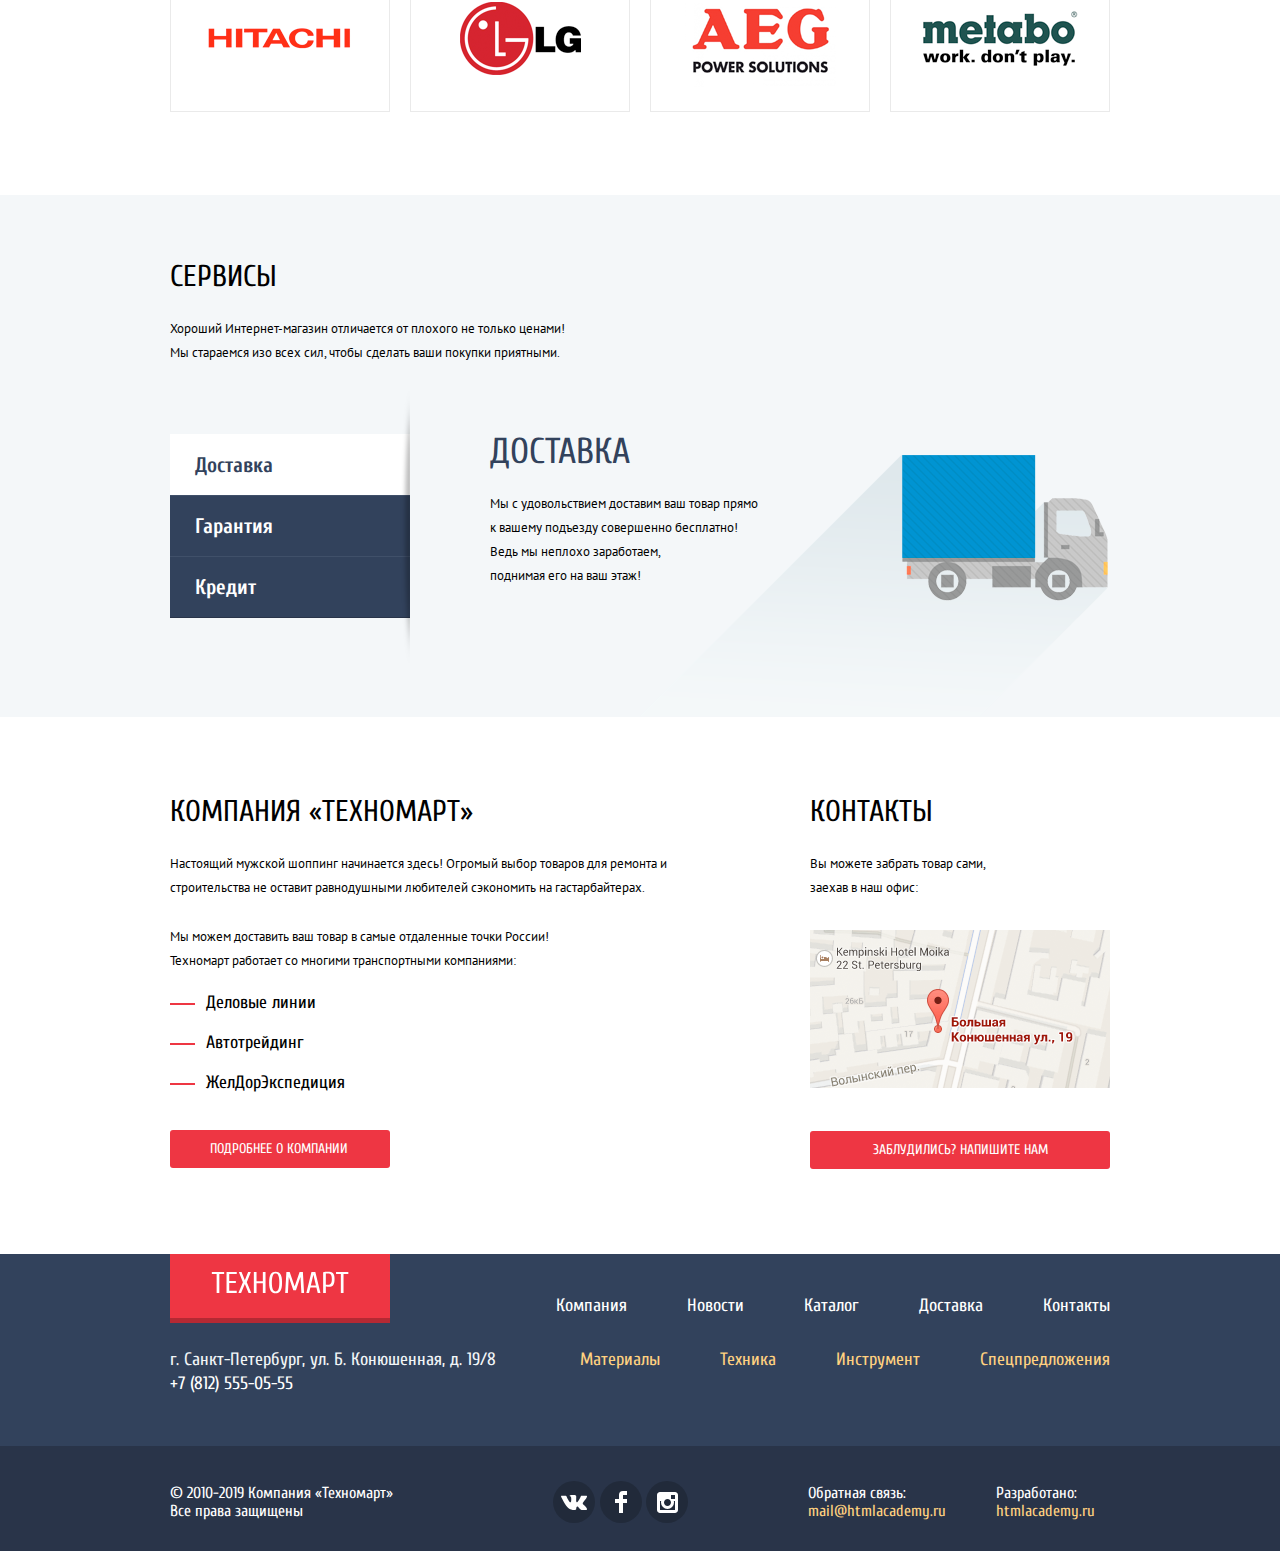
==== commit dab25e36: "Исправления замечаний при защите" ====
--- a/index.html
+++ b/index.html
@@ -5,7 +5,7 @@
     <title>HTML Academy: Техномарт</title>
     <link href="https://fonts.googleapis.com/css?family=Cuprum:400,400i,700%7CPT+Sans:400,700&display=swap&subset=cyrillic" rel="stylesheet">
     <link href="css/normalize.css" rel="stylesheet">
-    <link href="css/style.css" rel="stylesheet">
+    <link href="css/style-min.css" rel="stylesheet">
   </head>
   <body>
     <header class="main-header">
@@ -19,7 +19,7 @@
               <label for="search">
                 <span class="visually-hidden">Форма поиска</span>
               </label>
-              <input id="search" type="search" name="search" id="search" placeholder="Поиск:">
+              <input id="search" type="search" name="search" placeholder="Поиск:">
               <button class="visually-hidden" type="submit">Поиск</button>
             </form>
           </div>
@@ -53,7 +53,7 @@
       </div>
       <nav class="main-navigation container">
         <ul>
-          <li><a>Главная</a></li>
+          <li><a class="active">Главная</a></li>
           <li><a href="#">Компания</a></li>
           <li><a href="catalog.html">Каталог</a></li>
           <li><a href="#">Новости</a></li>
@@ -373,6 +373,6 @@
       </div>
       <button class="close-popup" type="button"><span class="visually-hidden">Закрыть</span></button>
     </div>   
-    <script src="js/script.js"></script>
+    <script src="js/script-min.js"></script>
   </body>
 </html>
--- a/css/style-min.css
+++ b/css/style-min.css
@@ -0,0 +1 @@
+body{margin:0;padding:0;font-size:13px;line-height:24px;font-family:"PT Sans","Arial",sans-serif;color:#000}img{max-width:100%}a{text-decoration:none}.visually-hidden{position:absolute;width:1px;height:1px;margin:-1px;clip:rect(0 0 0 0)}.container{width:940px;margin:0 auto;padding:0 10px}.main-header{padding-bottom:60px;font-family:"Cuprum","Arial",sans-serif;background-color:#f4f7f9}.top-header{font-style:normal;font-weight:normal;font-size:17px;line-height:18px;color:#fff;background-color:#293449}.top-header .container{display:flex;justify-content:space-between}.logo{padding:13px 55px 6px 55px;background-color:#ee3643;box-shadow:0 5px 0 0 rgba(0,0,0,0.24),0 5px 0 0 #ee3643}.logo-inner:hover,.logo-inner:focus{background-color:#ca2c37}.search{position:relative}.search input{width:270px;padding-top:13px;padding-bottom:11px;padding-left:49px;font:inherit;background-color:#293449;background-image:url("../img/icon-search.svg");background-repeat:no-repeat;background-position:17px 12px;border:0;cursor:pointer}.search input:hover{background-color:#212a3a;background-image:url("../img/icon-search-hover.svg");background-repeat:no-repeat;background-position:17px 12px}.search input:active{background-color:#293449;background-image:url("../img/icon-search.svg");background-repeat:no-repeat;background-position:17px 12px}.search input:focus{background-color:#fff;background-image:url("../img/icon-search-focus.svg");background-repeat:no-repeat;background-position:17px 12px;cursor:default}.search input::-webkit-input-placeholder{color:#fff}.search input::-moz-placeholder{color:#fff;opacity:1}.search input:-moz-placeholder{color:#fff;opacity:1}.search input:-ms-input-placeholder{color:#fff}.search input::placeholder{color:#fff}.top-header a{color:#fff}.booking-block{display:flex;width:455px}.marker{position:relative;padding:13px 28px 6px 44px}.marker::before{content:"";position:absolute;top:12px;left:17px;width:14px;height:16px;background-image:url("../img/icon-bookmark.svg");opacity:.3}.marker:hover::before,.marker:focus::before{opacity:1}.marker:active::before{opacity:.5}.basket{position:relative;padding:13px 27px 6px 50px}.full-basket{background-color:#ee3643}.basket::before{content:"";position:absolute;top:12px;left:18px;width:15px;height:15px;background-image:url("../img/cart-icon.svg");opacity:.3}.basket:hover::before,.basket:focus::before{opacity:1}.basket:active::before{opacity:.5}.booking{padding:13px 25px 6px 16px;background-color:#63a63e}.booking:hover,.booking:focus{background-color:#5fbb2d}.booking:active{color:rgba(255,255,255,0.5);background-color:#518534}.middle-header{display:flex;justify-content:space-between;align-items:flex-start;min-height:78px;padding-top:46px;padding-bottom:35px}.index-page-title,.page-description{width:196px;margin:0;padding-top:5px;padding-left:53px;font-style:italic;font-weight:normal;font-size:16px;line-height:23px;color:#ee3643}.contact-header{padding-left:15px}.phone-numder a{margin:0;padding:8px 50px 8px 70px;font-size:21px;line-height:21px;text-align:center;color:#ee3643;background-image:url("../img/icon-phone.svg");background-repeat:no-repeat;background-position:12px 10px;border:3px solid #fff}.address{margin:0;padding:0;font-size:14px;line-height:24px;text-align:center;color:#32425c}.user-navigation{display:flex;justify-content:flex-end;width:300px;margin:0;padding:0;list-style:none}.user-navigation a{font-size:21px;line-height:21px;color:#000;background-color:#fff}.user-navigation a{display:block;margin-left:10px}.user-navigation a:hover,.user-navigation a:focus{color:#ee3643}.user-navigation a:active{color:rgba(0,0,0,0.3)}.check-in{padding:12px 25px}.user-block{width:300px}.user-login{display:flex;background-color:#fff}.login-link{min-width:93px;padding:12px 14px}.login-link svg{padding-right:14px;fill:#c5c5c5}.login-link:hover svg,.login-link:focus svg{fill:#32425c}.login-link:active svg{fill:#c5c5c5}.user-name{display:block;padding-top:12px;padding-bottom:9px;font-size:21px;line-height:21px;color:#000;background-color:#fff}.user-name:active{color:rgba(0,0,0,0.3)}.user-name svg{padding-right:11px;padding-left:14px;fill:#c5c5c5}.user-name:hover svg,.user-name:focus svg{fill:#32425c}.user-name:active svg{fill:#c5c5c5}.exit{display:block;padding-top:14px;padding-right:10px;padding-bottom:6px;padding-left:30px;fill:#c5c5c5}.exit:hover svg,.exit:focus svg{fill:#32425c}.exit:active svg{fill:#c5c5c5}.user-menu{display:flex;flex-wrap:wrap;margin:0;padding:0;padding-top:5px;padding-left:19px;list-style:none}.user-menu li{position:relative;padding-right:32px}.user-menu li:not(:last-child)::before{content:"";position:absolute;top:50%;left:90px;width:4px;height:4px;margin:-2px;background-color:#32425c;border-radius:50%}.user-menu li:last-child{padding:0}.user-menu a{font-size:16px;color:#32425c;text-decoration:underline}.user-menu a:hover,.user-menu a:focus{color:#ee3643}.user-menu a:active{color:rgba(50,66,92,0.3)}.main-navigation ul{display:flex;flex-wrap:wrap;justify-content:space-around;margin:0;padding:0;padding-right:25px;padding-left:25px;list-style:none;background-color:#32425c;box-shadow:inset 0 -5px 0 0 #293449}.main-navigation a{display:block;padding:20px 30px 23px 30px;font-size:17px;line-height:17px;color:#fff}.main-navigation a:hover,.main-navigation a:focus{background-color:#293449}.main-navigation a:active{color:rgba(255,255,255,0.5);background-color:#1d2739}.main-navigation .active:hover,.main-navigation .active:focus,.main-navigation .active:active{padding-bottom:18px;color:#fff;background-color:#32425c}.offers-block{margin-top:59px;margin-bottom:55px}.offers-block h3{margin:0;padding:0;font-weight:bold;font-family:"Cuprum","Arial",sans-serif;color:#fff}.material-offers h3,.instrument-offers h3,.equipment-offers h3,.discount-offers h3,.delivery-offers h3{position:relative;padding-top:21px;padding-bottom:12px;padding-left:23px;font-size:24px;line-height:30px}.offers-block a{display:block;min-width:86px;margin-right:140px;margin-left:25px;padding-top:11px;padding-bottom:10px;font-size:14px;line-height:18px;font-family:"Cuprum","Arial",sans-serif;text-align:center;color:#fff;text-transform:uppercase;background-color:rgba(0,0,0,0.1);border-radius:3px}.offers-block a:hover,.offers-block a:focus{background-color:rgba(0,0,0,0.2)}.offers-block a:active{background-color:rgba(0,0,0,0.3)}.offers-block .new{position:relative}.offers-block .new::after{content:"";position:absolute;top:0;left:240px;width:59px;height:60px;background-image:url("../img/new-flag.png");background-repeat:no-repeat}.wrapper-offers-top{display:flex;flex-wrap:wrap;justify-content:space-between}.offers-block .wrapper{display:flex;flex-direction:column}.wrapper-offers-bottom{display:flex;justify-content:space-between}.material-offers{width:300px;min-height:123px;margin-bottom:20px;background-color:#ffbf47;background-image:url("../img/icon-1.svg");background-repeat:no-repeat;background-position:213px 31px}.instrument-offers{width:300px;min-height:123px;margin-bottom:20px;background-color:#3bbce3;background-image:url("../img/icon-2.svg");background-repeat:no-repeat;background-position:197px 33px}.equipment-offers{width:300px;min-height:123px;margin-bottom:20px;background-color:#dc91d8;background-image:url("../img/icon-3.svg");background-repeat:no-repeat;background-position:191px 31px}.discount-offers{width:300px;min-height:123px;margin-bottom:20px;background-color:#8ed78f;background-image:url("../img/icon-4.svg");background-repeat:no-repeat;background-position:196px 26px}.delivery-offers{width:300px;min-height:123px;background-color:#ffc047;background-image:url("../img/icon-5.svg");background-repeat:no-repeat;background-position:191px 32px}.slider-wrapper{position:relative;order:-1;width:620px;height:239px;font-family:"Cuprum","Arial",sans-serif;color:#fff;background-color:#a0522d}.slider-list{margin:0;padding:0;list-style:none}.slider-item{padding-top:25px;padding-bottom:23px;padding-left:25px}.slider-item-title{margin:0;padding:0;font-weight:bold;font-size:36px;line-height:36px;text-transform:uppercase}.slider-item p{margin:0;padding-top:2px;padding-bottom:5px;font-size:18px;line-height:24px}.slider-item a{width:110px;margin:0;margin-top:115px;padding:11px 40px 9px 44px;background-color:#ee3643;border-radius:3px}.slider-item a:focus,.slider-item a:hover{background-color:#ca2c37}.slider-item a:active{background-color:#ba2732}.slider-item{display:none}.slider-item:nth-child(1){display:block}.slider-item{display:none}.slider-item:nth-child(1){background-image:url("../img/slider-drill.jpg");background-repeat:no-repeat}.slider-item:nth-child(2){background-image:url("../img/slide-perforator.jpg");background-repeat:no-repeat}.slider-controls{position:absolute;top:215px;left:50%;z-index:2}.slider-controls i{position:relative;display:inline-block;width:10px;height:10px;vertical-align:middle;background:#fff;border-radius:50%;cursor:pointer}.slider-controls .active::after{content:"";position:absolute;top:2px;left:2px;z-index:1;width:6px;height:6px;background:#ee3643;border-radius:50%}.back-slider{position:absolute;top:114px;left:25px;width:22px;height:40px;background-color:transparent;background-image:url("../img/icon-left.svg");border:0;cursor:pointer}.next-slider{position:absolute;top:114px;right:25px;width:22px;height:40px;background-color:transparent;background-image:url("../img/icon-right.svg");border:0;cursor:pointer}.popular-product-header,.popular-brands-header{display:flex;justify-content:space-between;align-items:center;margin-bottom:20px;padding:25px 25px;background-color:#f9f5f0}.popular-product-header h2,.popular-brands-header h2{margin:0;padding:0;font-weight:normal;font-size:30px;line-height:30px;font-family:"Cuprum","Arial",sans-serif;color:#32425c;text-transform:uppercase}.popular-product-header a.button,.popular-brands-header a.button{font-size:14px;line-height:18px;font-family:"Cuprum","Arial",sans-serif;color:#fff;text-transform:uppercase;background-color:#ee3643}.popular-product-header a.button:hover,.popular-product-header a.button:focus,.popular-brands a.button:hover,.popular-brands a.button:focus{background-color:#ca2c37}.popular-product-header a.button:active,.popular-brands a.button:active{background-color:#ba2732}.popular-product-header .button{min-width:155px;padding:10px 50px;border-radius:3px}.popular-brands-header .button{min-width:155px;padding:10px 50px;text-align:center;border-radius:3px}.popular-list{display:flex;flex-wrap:wrap;justify-content:space-between;margin:0;margin-bottom:20px;padding:0;list-style:none}.popular-item{width:218px;border:1px solid #eaeaea}.card-product h3{margin:0;padding:0 30px 5px 30px;line-height:20px;text-align:center}.catalog-category,.catalog-model{font-weight:bold;font-size:18px;line-height:20px;color:#000}.catalog-price{margin-top:5px}.old-price{padding-bottom:10px;font-weight:bold;font-size:17px;line-height:18px;text-align:center;color:#999;text-decoration:line-through}.new-price{position:relative;width:80px;margin:0 auto;margin-bottom:18px;padding:11px 30px;font-weight:bold;font-size:17px;line-height:18px;color:white;color:#fff;background-color:#ee3643;border-radius:3px}.new-price::after{content:"";position:absolute;top:0;right:-20px;width:0;height:0;border:20px solid white;border-left-color:#ee3643}.standart-price{margin-top:33px}.card-product{position:relative}.catalog-popup{position:absolute;top:4px;left:42px;z-index:1;padding:40px 0;background-color:rgba(255,255,255,0.9)}.card-product .catalog-popup{display:none}.popular-item:hover .catalog-popup{display:block}.catalog-item:hover .catalog-popup{display:block}.popular-item:hover,.catalog-item:hover{box-shadow:0 10px 25px 0 rgba(41,52,73,0.5)}.button-booking{position:relative;display:block;width:41px;margin-bottom:7px;padding:10px 46px 10px 49px;font-size:14px;line-height:18px;font-family:"Cuprum","Arial",sans-serif;color:#fff;text-transform:uppercase;background-color:#63a63e;border-radius:3px;box-shadow:inset 0 -3px 0 0 #367315}.button-booking::before{content:"";position:absolute;top:10px;left:14px;width:15px;height:15px;background-image:url("../img/cart-icon.svg");opacity:.3}.button-booking:hover,.button-booking:focus{background-color:#5fbb2d}.button-booking:active{background-color:#518534}.button-marker{display:block;width:68px;padding:8px 29px 7px 33px;font-size:14px;line-height:18px;font-family:"Cuprum","Arial",sans-serif;color:#32425c;text-transform:uppercase;background-color:#fff;border:3px solid #63a63e}.button-marker:hover,.button-marker:focus{border:3px solid #32425c}.button-marker:active{color:rgba(50,66,92,0.3);border:3px solid #32425c}.card-product.new{position:relative}.card-product.new::after{content:"";position:absolute;top:0;right:0;z-index:2;width:59px;height:60px;background-image:url("../img/new-flag.png");background-repeat:no-repeat}.popular-brands-list{display:flex;flex-wrap:wrap;justify-content:space-between;margin:0;margin-bottom:63px;padding:0;list-style:none}.popular-brands-list li{display:flex;justify-content:center;align-items:center;max-width:100%;margin-bottom:20px}.popular-brands-list a{position:relative;width:218px;min-height:145px;border:1px solid #eaeaea}.popular-brands-list img{position:absolute;top:0;right:0;bottom:0;left:0;margin:auto}.popular-brands-list li:hover,.popular-brands-list li:focus{box-shadow:0 10px 25px 0 rgba(41,52,73,0.5)}.popular-brands-list li:active{opacity:.3}.services{margin-bottom:50px;padding-top:52px;padding-bottom:52px;background-color:#f4f7f9}.services h2{margin:0;padding-top:15px;padding-bottom:15px;font-weight:normal;font-size:30px;line-height:30px;font-family:"Cuprum","Arial",sans-serif;color:#000;text-transform:uppercase}.lead-box{width:400px;padding-bottom:13px}.services-text{margin:0;padding:0;padding-top:10px;padding-bottom:10px}.slider-services{display:flex;align-items:flex-start}.services .container{position:relative}.services .container::after{content:"";position:absolute;top:140px;left:240px;width:10px;height:279px;background-image:url("../img/shadow.png")}.slider-services-buttons{display:flex;flex-direction:column;padding-top:46px;padding-right:80px;padding-bottom:48px}.services-button{width:240px;padding-top:16px;padding-bottom:15px;padding-left:25px;font-weight:bold;font-size:21px;line-height:30px;font-family:"Cuprum","Arial",sans-serif;text-align:left;color:#fff;background-color:#32425c;border:0;box-shadow:0 1px 0 0 #293449,inset 0 1px 0 0 #405069;cursor:pointer}.services-button:hover,.services-button:focus{background-color:#293449}.services-button.active{color:#32425c;background-color:#fff;box-shadow:0 1px 0 0 #fff,inset .6px .8px 0 0 #fff}.services h3{margin:0;padding:46px 0 15px 0;font-weight:normal;font-size:36px;line-height:36px;font-family:"Cuprum","Arial",sans-serif;color:#32425c;text-transform:uppercase}.delivery{position:relative}.delivery::after{content:"";position:absolute;top:67px;left:150px;width:468px;height:261px;background-image:url("../img/delivery.png")}.delivery-text{width:275px;margin:0;padding:7px 0}.warranty{position:relative;display:none}.warranty::after{content:"";position:absolute;top:45px;left:239px;width:389px;height:283px;background-image:url("../img/guarantee.png")}.warranty-text{width:379px;margin:0;padding:7px 0}.credit{position:relative;display:none}.credit::after{content:"";position:absolute;top:42px;left:165px;width:465px;height:285px;background-image:url("../img/credit.png")}.credit-text{margin:0;padding:7px 0}.credit a{display:block;width:107px;margin-top:12px;padding:10px 40px;font-size:14px;line-height:18px;font-family:"Cuprum","Arial",sans-serif;color:#fff;text-transform:uppercase;background-color:#ee3643;border-radius:3px}.credit a:hover,.credit a:focus{background-color:#ca2c37}.credit a:active{background-color:#ba2732}.wrapper-company{display:flex;justify-content:space-between;margin-bottom:85px}.about-company{width:520px;padding-top:15px}.company-title{margin:0;padding-top:15px;padding-bottom:20px;font-weight:normal;font-size:30px;line-height:30px;font-family:"Cuprum","Arial",sans-serif;color:#000;text-transform:uppercase}.about-company p{margin:0;padding:5px 0}p.delivery-company{width:390px;margin:0;padding:20px 0 10px 0}.about-company a{display:block;width:140px;margin-top:27px;padding:10px 40px;font-size:14px;line-height:18px;font-family:"Cuprum","Arial",sans-serif;color:#fff;text-transform:uppercase;background-color:#ee3643;border-radius:3px}.delivery-list{margin:0;padding:0;list-style:none;font-size:18px;line-height:20px;font-family:"Cuprum","Arial",sans-serif;color:#000}.delivery-list li{position:relative;margin:0;padding:10px 0 10px 36px}.delivery-list li::before{content:"";position:absolute;top:50%;left:0;width:25px;height:2px;background-color:#ee3643}.contact{width:300px;padding-top:15px}.contact-title{margin:0;padding-top:15px;padding-bottom:20px;font-weight:normal;font-size:30px;line-height:30px;font-family:"Cuprum","Arial",sans-serif;color:#000;text-transform:uppercase}.contact p{width:180px;margin:0;padding:5px 0 30px 0}.contact .button{display:block;padding:10px;font-size:14px;line-height:18px;font-family:"Cuprum","Arial",sans-serif;text-align:center;color:#fff;text-transform:uppercase;background-color:#ee3643;border-radius:3px}.about-company a:hover,.about-company a:focus,.contact .button:hover,.contact .button:focus{background-color:#ca2c37}.about-company a:active,.contact .button:active{background-color:#ba2732}.contact .map{display:block;padding-bottom:35px}.footer-top{font-weight:normal;font-size:18px;line-height:24px;font-family:"Cuprum","Arial",sans-serif;color:#f1f5f7;background-color:#32425c}.main-menu{display:flex;justify-content:space-between;align-items:flex-start;padding-bottom:30px}.footer-top .logo{margin:0;padding:17px 41px;box-shadow:0 5px 0 0 rgba(0,0,0,0.24),0 5px 0 0 #ee3643}.footer-navigation{display:flex;flex-wrap:wrap;justify-content:space-around;margin:0;padding:0;list-style:none}.footer-navigation li{padding:40px 30px 0 30px}.footer-navigation li:last-child{padding-right:0}.footer-navigation a{color:#fff}.footer-navigation a:hover,.footer-navigation a:focus{text-decoration:underline}.footer-navigation a:active{color:rgba(241,245,247,0.5);text-decoration:none}.footer-contact{margin:0;padding:0}.footer-contact a{color:#fff}.offers-menu{display:flex;justify-content:space-between;align-items:flex-start;padding-bottom:50px}.offers{display:flex;flex-wrap:wrap;justify-content:space-around;margin:0;padding:0;list-style:none}.offers li{padding:0 30px}.offers li:last-child{padding-right:0}.offers a{color:#ffd180}.offers a:hover,.offers a:focus{text-decoration:underline}.offers a:active{color:rgba(255,209,128,0.5);text-decoration:none}.footer-copyright{font-weight:normal;font-size:16px;line-height:18px;font-family:"Cuprum","Arial",sans-serif;color:#fff;background-color:#293449}.footer-copyright .container{display:flex;justify-content:space-between;align-items:center;padding-top:35px;padding-bottom:28px}.copyright{width:235px;margin:0;padding:0;padding-right:155px}.social-footer-list{display:flex;flex-wrap:wrap;justify-content:space-between;width:135px;margin:0;padding:0;padding-right:120px;list-style:none;text-align:center}.social-footer-list a{display:flex;justify-content:center;align-items:center;width:42px;height:42px;background-color:#212a3a;border-radius:21px}.social-footer-list a:hover,.social-footer-list a:focus,.social-footer-list a:active{background-color:#ee3643}.social-button-ig{background-image:url("../img/insta-icon.svg");background-repeat:no-repeat;background-position:center}.social-button-fb{background-image:url("../img/fb-icon.svg");background-repeat:no-repeat;background-position:center}.social-button-vk{background-image:url("../img/vk-icon.svg");background-repeat:no-repeat;background-position:center}.mail{width:140px;margin:0;padding:0;padding-right:50px}.mail a,.developer a{color:#ffd180}.developer{width:100px;margin:0;padding:0;padding-right:15px}.footer-copyright a:hover,.footer-copyright a:focus{text-decoration:underline}.mail a:active,.developer a:active{color:#ee3643;text-decoration:none}.breadcrumbs{display:flex;justify-content:flex-start;margin:0;margin-top:10px;margin-bottom:11px;padding:10px 20px 10px 0;list-style:none}.breadcrumbs-item{position:relative;padding-right:40px;line-height:18px;text-transform:uppercase}.breadcrumbs-item:last-child{padding-right:0}.breadcrumbs-item a{color:#000}.breadcrumbs-item:not(:last-child)::after{content:"";position:absolute;top:2px;right:15px;width:8px;height:12px;background-image:url("../img/icon-right-small.svg")}.page-title{margin:0;margin-bottom:20px;padding-top:30px;padding-bottom:30px;padding-left:30px;font-style:normal;font-weight:normal;font-size:30px;line-height:30px;font-family:"Cuprum","Arial",sans-serif;color:#32425c;text-transform:uppercase;background-color:#f2f6f8}.wrapper-main{display:flex;justify-content:space-between;align-items:flex-start}.sorting{display:flex;justify-content:space-between;align-items:center;margin-bottom:20px;background-color:#f7f3ec}.sorting h2{margin:0;padding-top:8px;padding-right:120px;padding-bottom:12px;padding-left:20px;font-style:normal;font-weight:normal;font-size:13px;line-height:18px;color:#000;text-transform:uppercase}.sorting-list{display:flex;justify-content:space-between;width:480px;margin:0;padding:3px 17px 7px 20px;list-style:none}.sort-link{color:rgba(0,0,0,0.3);text-transform:uppercase;border-bottom:1px dotted #ee3643}.sort-link.active{color:#ee3643;border-bottom:0}.sort-link:hover,.sort-link:focus{color:#000;border-bottom:1px solid #ee3643}.sort-link:active{color:#ee3643;border-bottom:0}.down-up-block{display:flex;justify-content:space-between;width:60px;padding-right:17px;padding-left:30px}.down-up-block svg{fill:#c5c5c5}.active svg{fill:#ee3643}.filters{width:220px}.filters h2{margin:0;padding-top:8px;padding-bottom:12px;padding-left:20px;font-style:normal;font-weight:normal;font-size:13px;line-height:18px;color:#000;text-transform:uppercase;background-color:#f7f3ec}.filters label{font-size:15px;line-height:20px;color:#000;text-transform:uppercase}.filters legend{font-weight:bold;font-size:17px;line-height:30px;color:#000;text-transform:uppercase;letter-spacing:.2px}.filter-button{font-size:13px;line-height:18px;font-family:"PT Sans","Arial",sans-serif;text-align:center;text-transform:uppercase}.filter-item{margin:0;padding:0;border:0}.filter-brands{margin-top:25px}.filter-battery{margin-top:20px;margin-bottom:75px}.filter-price legend{padding-top:12px;padding-bottom:13px}.filter-brands legend{display:block;padding-top:16px;padding-right:76px;padding-bottom:16px;border-top:1px solid #e5e5e5}.filter-battery legend{padding-top:17px;padding-right:142px;padding-bottom:13px;border-top:1px solid #e5e5e5}.range-controls{position:relative;height:41px;margin-bottom:9px;padding-top:39px;padding-right:20px;padding-left:20px;background-color:#f7f3ec;border-radius:5px}.range-controls .scale{height:2px;background:#d7dcde}.range-controls .bar{width:84%;height:2px;background:#00ca74}.range-controls .toggle{position:absolute;top:31px;left:0;width:4px;height:4px;padding:0;background-color:#ababab;border:8px solid #fff;border-radius:50%;box-shadow:0 2px 1px 0 #cfcfcf;cursor:pointer}.range-controls .toggle-min{left:20px}.range-controls .toggle-max{left:160px}.price-controls{font-size:0}.price-controls label{display:inline-block;width:50%;font-size:17px;vertical-align:middle;text-transform:uppercase}.price-controls input{width:55px;padding:10px 20px;font-size:17px;line-height:18px;font-family:"PT Sans","Arial",sans-serif;text-align:center;background:#f7f3ec;border:0;border-radius:5px}.max-price input{margin-left:8px}.filter-battery ul{margin:0;padding:0;list-style:none}.filter-battery li{margin-bottom:20px;padding-left:40px}.filter-battery li:last-child{margin-bottom:0}.filter-battery label{position:relative;display:block;cursor:pointer;user-select:none}.filter-input-radio+label::before{content:"";position:absolute;top:-7px;left:-40px;width:20px;height:20px;border:5px solid #c5c5c5;border-radius:50%}.filter-input-radio:checked+label::after{content:"";position:absolute;top:3px;left:-30px;width:10px;height:10px;background-color:#c5c5c5;border-radius:50%}.filter-input-radio:hover+label:before{border-color:#b5b5b5}.filter-input-radio:hover+label:after{border-color:#b5b5b5}.filter-input-radio:disabled+label{color:rgba(0,0,0,0.4)}.filter-input-radio:disabled+label:before{border-color:rgba(181,181,181,0.3)}.filter-input-radio:disabled+label:after{border-color:rgba(181,181,181,0.3)}.filter-brands ul{margin:0;padding:0;list-style:none}.filter-brands li{margin-bottom:20px;padding-left:40px}.filter-brands li:last-child{margin-bottom:0}.filter-brands label{position:relative;display:block;cursor:pointer;user-select:none}.filter-input-checked:checked+label:before,.filter-input-checked:not(:checked)+label:before{content:"";position:absolute;top:-3px;left:-40px;width:21px;height:21px;background-color:#fff;border:2px solid #c5c5c5;border-radius:2px}.filter-input-checked:checked+label:after,.filter-input-checked:not(:checked)+label:after{content:"";position:absolute;top:-1px;left:-34px;width:18px;height:7px;border-bottom:4px solid #c5c5c5;border-left:4px solid #c5c5c5;border-radius:1px;transform:rotate(-45deg)}.filter-input-checked:not(:checked)+label:after{opacity:0}.filter-input-checked:checked+label:after{opacity:1}.filter-input-checked:hover+label:before{border-color:#b5b5b5}.filter-input-checked:hover+label:after{border-color:#b5b5b5}.filter-input-checked:disabled+label{color:rgba(0,0,0,0.4)}.filter-input-checked:disabled+label:before{border-color:rgba(181,181,181,0.3)}.filter-input-checked:disabled+label:after{border-color:rgba(181,181,181,0.3)}.filter-button{padding:12px 39px;background-color:#fff;border:1px solid #e5e5e5;border-radius:2px;cursor:pointer}.filter-button:hover,.filter-button:focus{border-color:#bdc6ca;outline:0}.filter-button:active{border-color:#ee3643}.wrapper-inner{width:700px}.catalog-list{display:flex;flex-wrap:wrap;justify-content:space-between;margin:0;margin-bottom:30px;padding:0;list-style:none}.catalog-item{width:218px;margin-bottom:20px;border:1px solid #e5e5e5}.pagination{display:flex;justify-content:flex-start;margin:0;margin-bottom:60px;padding:0;list-style:none}.pagination-item a{display:block;margin-right:10px;padding:10px 15px;font-size:13px;line-height:18px;font-family:"PT Sans","Arial",sans-serif;color:#000;text-transform:uppercase;border:1px solid #e5e5e5;border-radius:3px}.pagination-item.next a{margin-right:0;padding:10px 31px}.pagination-item a:hover,.pagination-item a:focus{border:1px solid #bdc6ca}.pagination-item a:active{border:1px solid #ee3643}.pagination-item-current a{color:#fff;background-color:#ee3643}.perforator{padding-top:57px;padding-bottom:60px;background-color:#f4f7f9}.perforator h2{margin:0;padding:10px 0;font-weight:normal;font-size:30px;line-height:30px;font-family:"Cuprum","Arial",sans-serif;color:#000;text-transform:uppercase}.perforator p{margin:0;padding:10px 0}.popup-message{position:fixed;top:185px;left:50%;z-index:3;display:none;width:620px;margin-left:-310px;font-size:18px;line-height:18px;font-family:"Cuprum","Arial",sans-serif;color:#000;background-color:#fff;border-top:7px solid #ee3643;box-shadow:0 20px 40px 0 rgba(0,0,0,0.75)}.form-block{display:flex;flex-wrap:wrap;justify-content:space-between;width:460px;padding:55px 80px 37px 80px}.message-item{width:220px;margin:0;margin-bottom:22px;padding:0}.message-item-text{width:460px;margin:0;padding:0}.message-item-text textarea{width:442px;padding-top:10px;padding-bottom:84px;padding-left:14px;font-size:13px;line-height:18px;font-family:"PT Sans","Arial",sans-serif;color:#999;border:2px solid #dee3e4;border-radius:3px;resize:none}.message-item label,.message-item-text label{display:block;margin-bottom:13px}.message-item input{width:202px;padding-top:10px;padding-bottom:11px;padding-left:14px;font-size:13px;line-height:18px;font-family:"PT Sans","Arial",sans-serif;color:#999;border:2px solid #dee3e4;border-radius:3px}.popup-message input:hover,.popup-message textarea:hover{border:2px solid #b5b5b5}.popup-message input:focus,.popup-message textarea:focus{border:2px solid #ee3643}.button-block{display:flex;justify-content:space-between;padding:37px 80px;font-size:14px;line-height:18px;background-color:#f1f1f1}.button-checkout{display:block;width:100%;padding-top:12px;padding-bottom:12px;color:#fff;text-transform:uppercase;background-color:#ee3643;border:0;border-radius:3px}.button-checkout:hover,.button-checkout:focus{background-color:#ca2c37}.button-checkout:active{background-color:#ba2732}.close-popup{position:absolute;top:9px;right:9px;width:21px;height:21px;font-size:0;background-color:transparent;border:0;cursor:pointer}.close-popup::before,.close-popup::after{content:"";position:absolute;top:9px;left:0;width:21px;height:3px;background-color:#ee3643}.close-popup::before{transform:rotate(45deg)}.close-popup::after{transform:rotate(-45deg)}.map-popup{position:fixed;top:25px;left:50%;z-index:3;display:none;width:940px;height:446px;margin-left:-470px;background-color:#ffd180;box-shadow:0 20px 40px 0 rgba(0,0,0,0.75)}.popup-product-in-basket{position:fixed;top:185px;left:50%;z-index:3;display:none;width:620px;margin-left:-310px;font-size:30px;line-height:30px;font-family:"Cuprum","Arial",sans-serif;text-align:center;color:#000;background-color:#fff;background-image:url("../img/modal-check.svg");background-repeat:no-repeat;background-position:81px 48px;border-top:7px solid #ee3643;box-shadow:0 20px 40px 0 rgba(41,52,73,0.75)}.popup-product-in-basket p{width:316px;margin:0;padding-top:68px;padding-bottom:68px;padding-left:179px}.button-send{display:block;padding:12px 62px 12px 59px;font-size:14px;line-height:18px;font-family:"Cuprum","Arial",sans-serif;color:#fff;text-transform:uppercase;background-color:#ee3643;border-radius:3px}.button-send:hover,.button-send:focus{background-color:#ca2c37}.button-send:active{background-color:#ba2732}.button-shopping{display:block;padding:12px 48px 12px 44px;color:#000;text-transform:uppercase;background-color:#fff;border-radius:3px}@keyframes bounce{0%{transform:translateY(-2000px)}70%{transform:translateY(30px)}90%{transform:translateY(-10px)}100%{transform:translateY(0)}}.popup-show{display:block;animation:bounce .6s}@keyframes shake{0,100%{transform:translateX(0)}10%,30%,50%,70%,90%{transform:translateX(-10px)}20%,40%,60%,80%{transform:translateX(10px)}}.popup-error{animation:shake .6s}